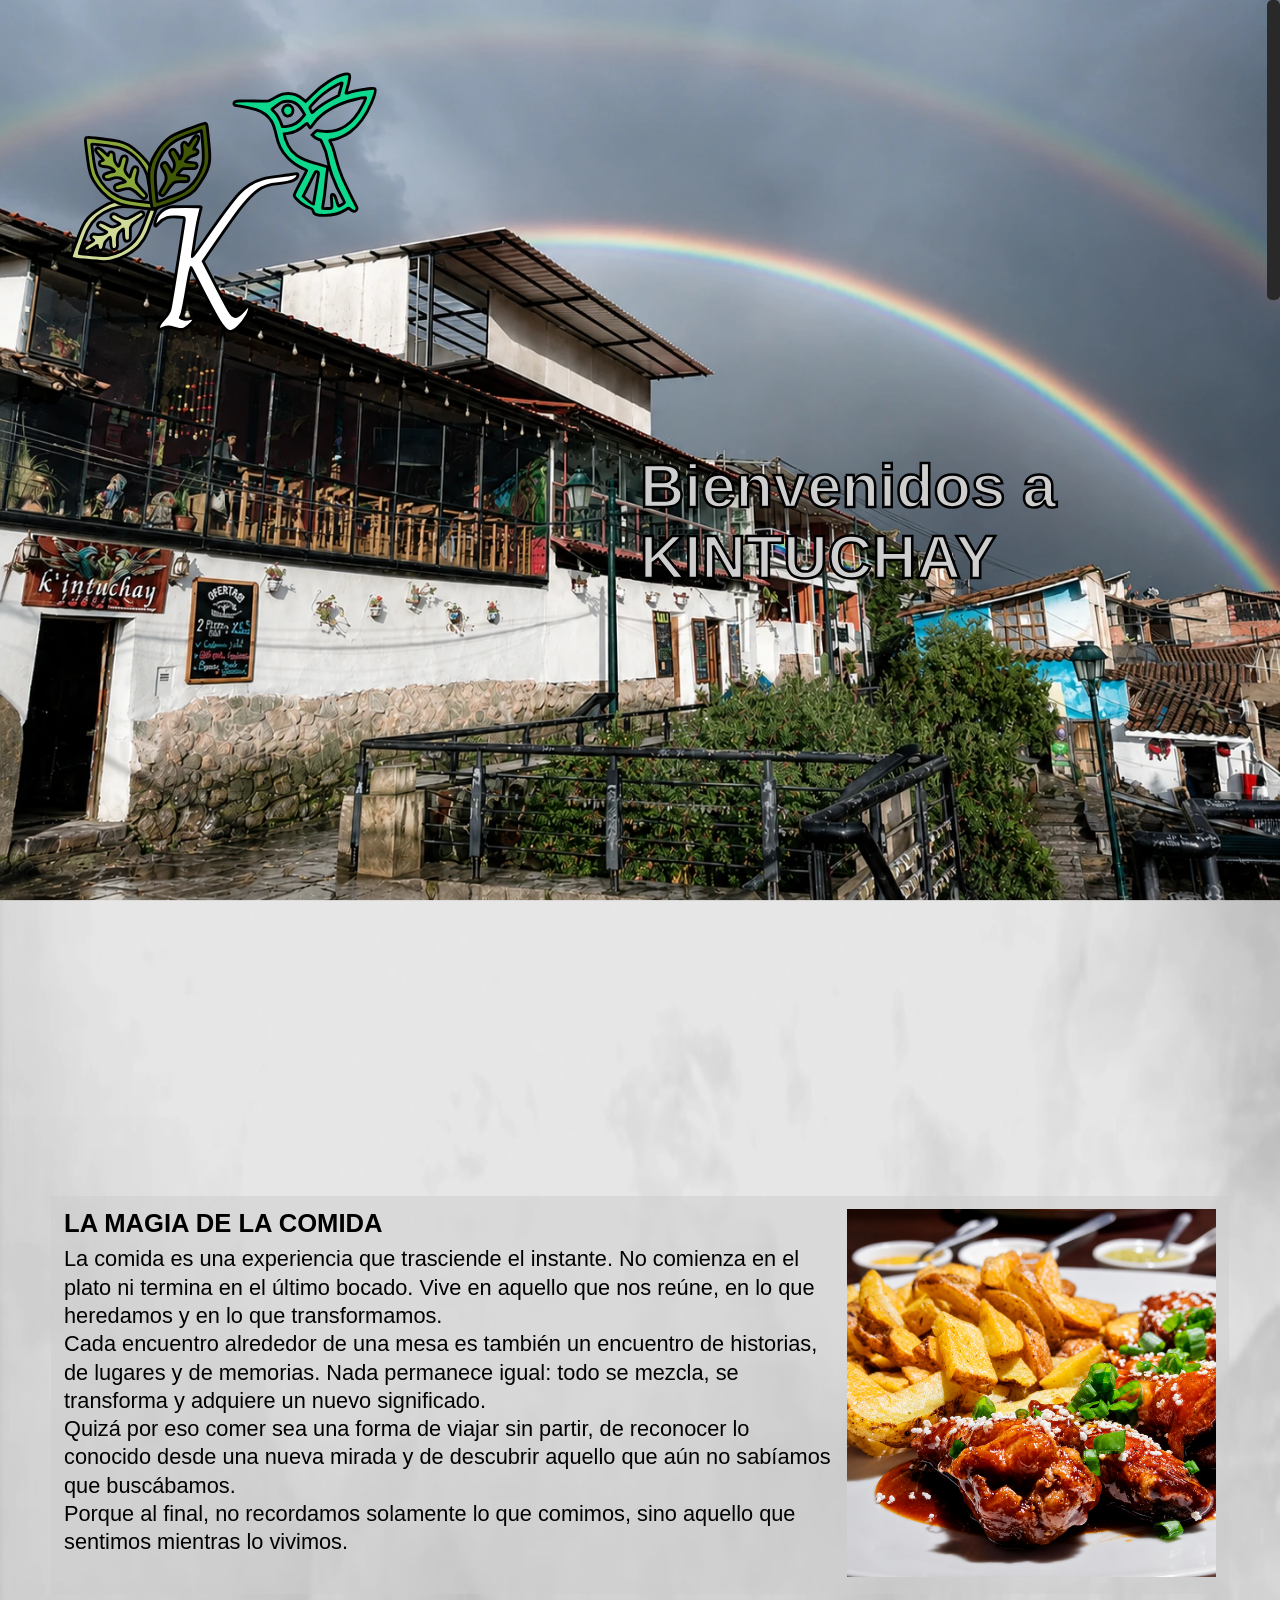
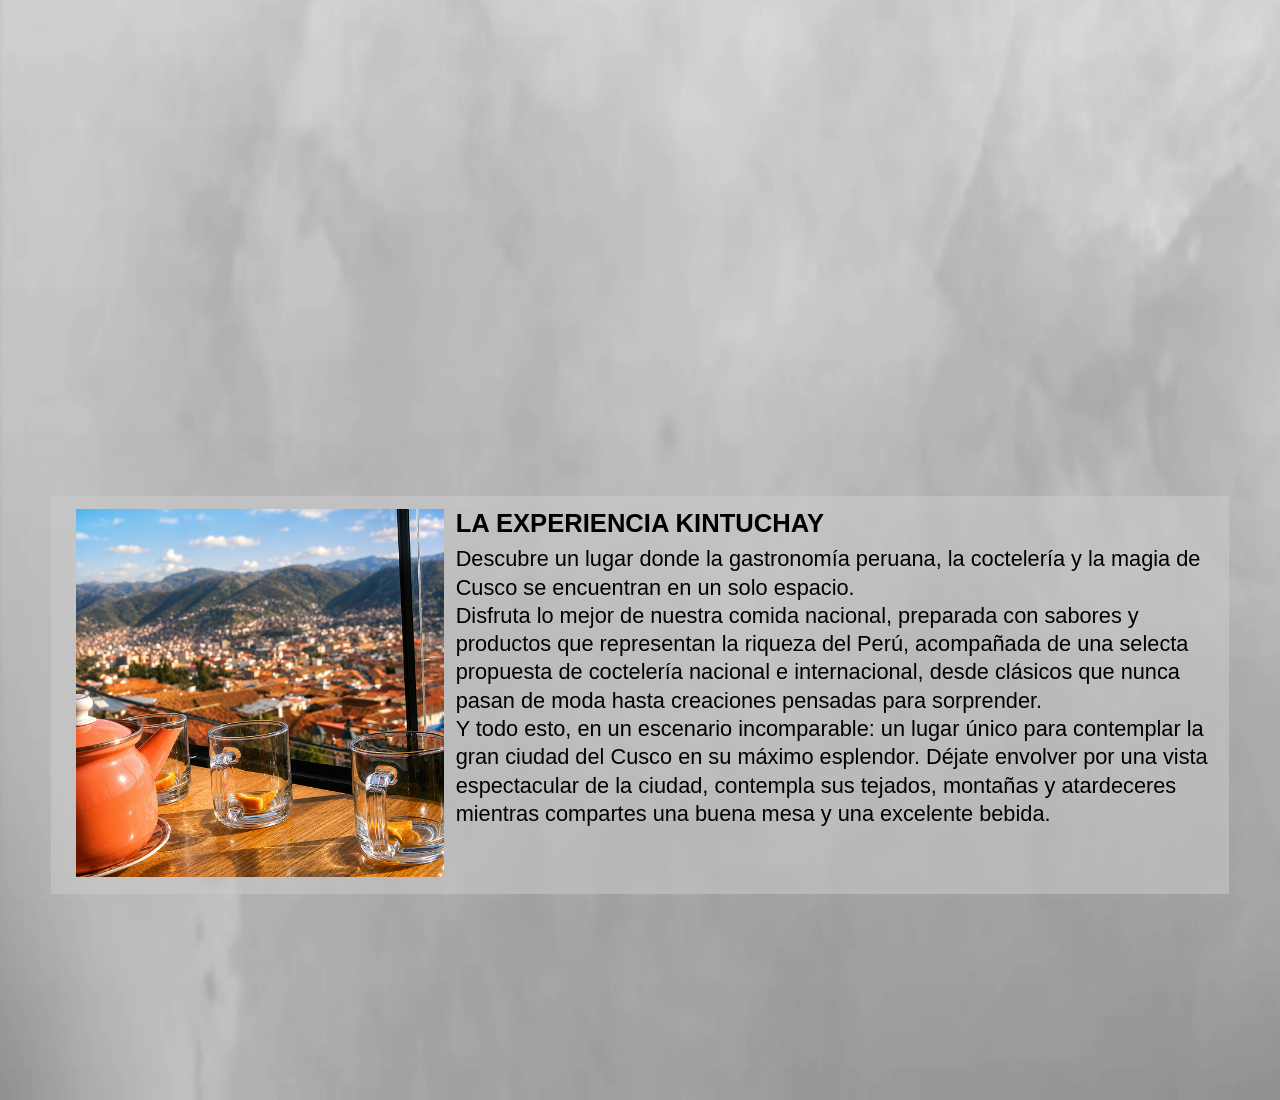
==== index.html @ cd22730a "Add files via upload" ====
<!DOCTYPE html>
<html lang="es">
<head>
  <meta charset="UTF-8">
  <title>Kintuchay Restobar</title>
  <link rel="icon" href="assets/favicon.svg" type="image/svg+xml">
  <link rel="stylesheet" href="code.css">
  <link rel="preload" as="image" href="assets/background/lb.png">
</head>
<body 
  style="margin:0;
         font-family:'Roboto', Arial, sans-serif;
         background-image:url('assets/background/lb.png');
         background-size:100% 100%;
         background-repeat:no-repeat;
         background-position:center;
         overflow:hidden;"
  data-smooth-scroll data-smooth="0.08">
  <div class="top-bar"></div>
  <div class="banner">
    <img src="assets/banners/main.webp" alt="Banner Principal">
    <div class="banner-content">
      <div class="icon-container">
        <img src="assets/icon.svg" alt="Icono">
      </div>
      <div class="text-container" data-lang="ui.welcome"></div>
    </div>
  </div>
  <div class="sections-container"></div>
  <div class="custom-scrollbar">
    <div class="thumb"></div>
  </div>
  <script src="libraries/smooth-scroll.js"></script>
  <script src="meta-data.js"></script>
  <script src="code.js"></script>
</body>
</html>
---- code.css ----
/* BASE */
body {
  margin: 0;
  font-family: 'Roboto', Arial, sans-serif;
  overflow: hidden;
}

/* ScrollBar Custom */
.custom-scrollbar {
  position: fixed;
  top: 0;
  right: 0vw;
  width: 1vw;
  height: 100%;
  transition: opacity 0.5s ease;
}
.custom-scrollbar .thumb {
  position: absolute;
  width: 100%;
  background: rgb(41, 41, 41);
  border-radius: 0.4vw;
}

/* BAR */
.top-bar {
  position: fixed;
  top: 0;
  left: 0;
  width: 100%;
  height: 10vh;
  background-color: rgba(41, 41, 41);
  opacity: 0;
  transform: translateY(-100%);
  transition: transform 0.4s ease, opacity 0.4s ease;
  z-index: 1000;
}

/* BANNER */
.banner {
  height: 100vh;
  animation: fadeIn 1.5s ease forwards;
}
.banner img {
  width: 100%;
  height: 100%;
  object-fit: cover;
}
.banner-content {
  position: absolute;
  top: 0;
  width: 100%;
  height: 100%;
  opacity: 1;
  transition: opacity 0.3s linear;
}
.icon-container,
.text-container {
  transition: opacity 0.3s linear;
}
.icon-container {
  position: absolute;
  top: 5%;
  left: 5%;
  width: 25vw;
}
.icon-container img {
  opacity: 0;
  transform: scale(0.5) rotate(0deg);
  animation: zoomRotate 1.5s ease forwards;
  animation-delay: 1s;
}
.text-container {
  position: absolute;
  top: 50%;
  left: 50%;
  width: 33%;
  font-size: 4.8vw;
  font-weight: bold;
  color: rgba(206, 206, 206);
  -webkit-text-stroke: 0.2vw black;
  opacity: 0;
  animation: fadeIn 1.5s ease forwards;
  animation-delay: 1s;
}

/* SECTION BLOCKS */
.section-container {
  width: 100%;
  min-height: 100vh;
  display: flex;
  justify-content: center;
  align-items: center;
  padding-top: 10vh;
  box-sizing: border-box;
}
.section-block {
  width: 90%;
  background-color: rgba(206, 206, 206, 0.5);
  display: flex;
  justify-content: space-between;
  align-items: flex-start;
  padding: 1%;
}
.section-text {
  flex: 1;
  text-align: left;
}
.section-text h2 {
  margin: 0;
  font-size: 2vw;
  font-weight: bold;
}
.section-text p {
  margin-top: 1%;
  font-size: 1.7vw;
  line-height: 1.3;
}
.section-image {
  width: 32%;
  aspect-ratio: 1 / 1;
  margin-left: 1%;
}
.section-image img {
  width: 100%;
  height: 100%;
  object-fit: cover;
}
.section-block.b2 .section-image {
  margin-right: 1%;
}

/* ANIMATIONS */
/* Banner */
@keyframes fadeIn {
  from { opacity: 0; }
  to { opacity: 1; }
}
@keyframes zoomRotate {
  from {
    transform: scale(0.5) rotate(0deg);
    opacity: 0;
  }
  to {
    transform: scale(1) rotate(360deg);
    opacity: 1;
  }
}

/* PHONE-CELL SUPPORT */
@media (orientation: portrait) {
  /* Banner */
  .banner-content {
    display: flex;
    flex-direction: column;
    align-items: center;
    justify-content: center;
  }
  .icon-container {
    position: static;
    width: 50vw;
    margin-top: 5%;
  }
  .text-container {
    position: static;
    width: 75%;
    font-size: 11vw;
    text-align: center;
    -webkit-text-stroke: 0.4vw black;
    margin-top: 2vh;
  }

  /* Section blocks */
  .section-block {
    flex-direction: column;
    text-align: center;
    align-items: center;
  }
  .section-text {
    text-align: center;
    order: 1;
    margin-bottom: 0.5vh;
  }
  .section-text h2 {
    font-size: 4vw;
    font-weight: bold;
  }
  .section-text p {
    font-size: 3.5vw;
    margin-bottom: 0.5vh;
  }
  .section-image {
    width: 95%;
    aspect-ratio: 1 / 1;
    margin-top: 0.5vh;
    order: 2;
  }
  .section-block.b2 .section-image {
    margin-right: 0;
  }
}
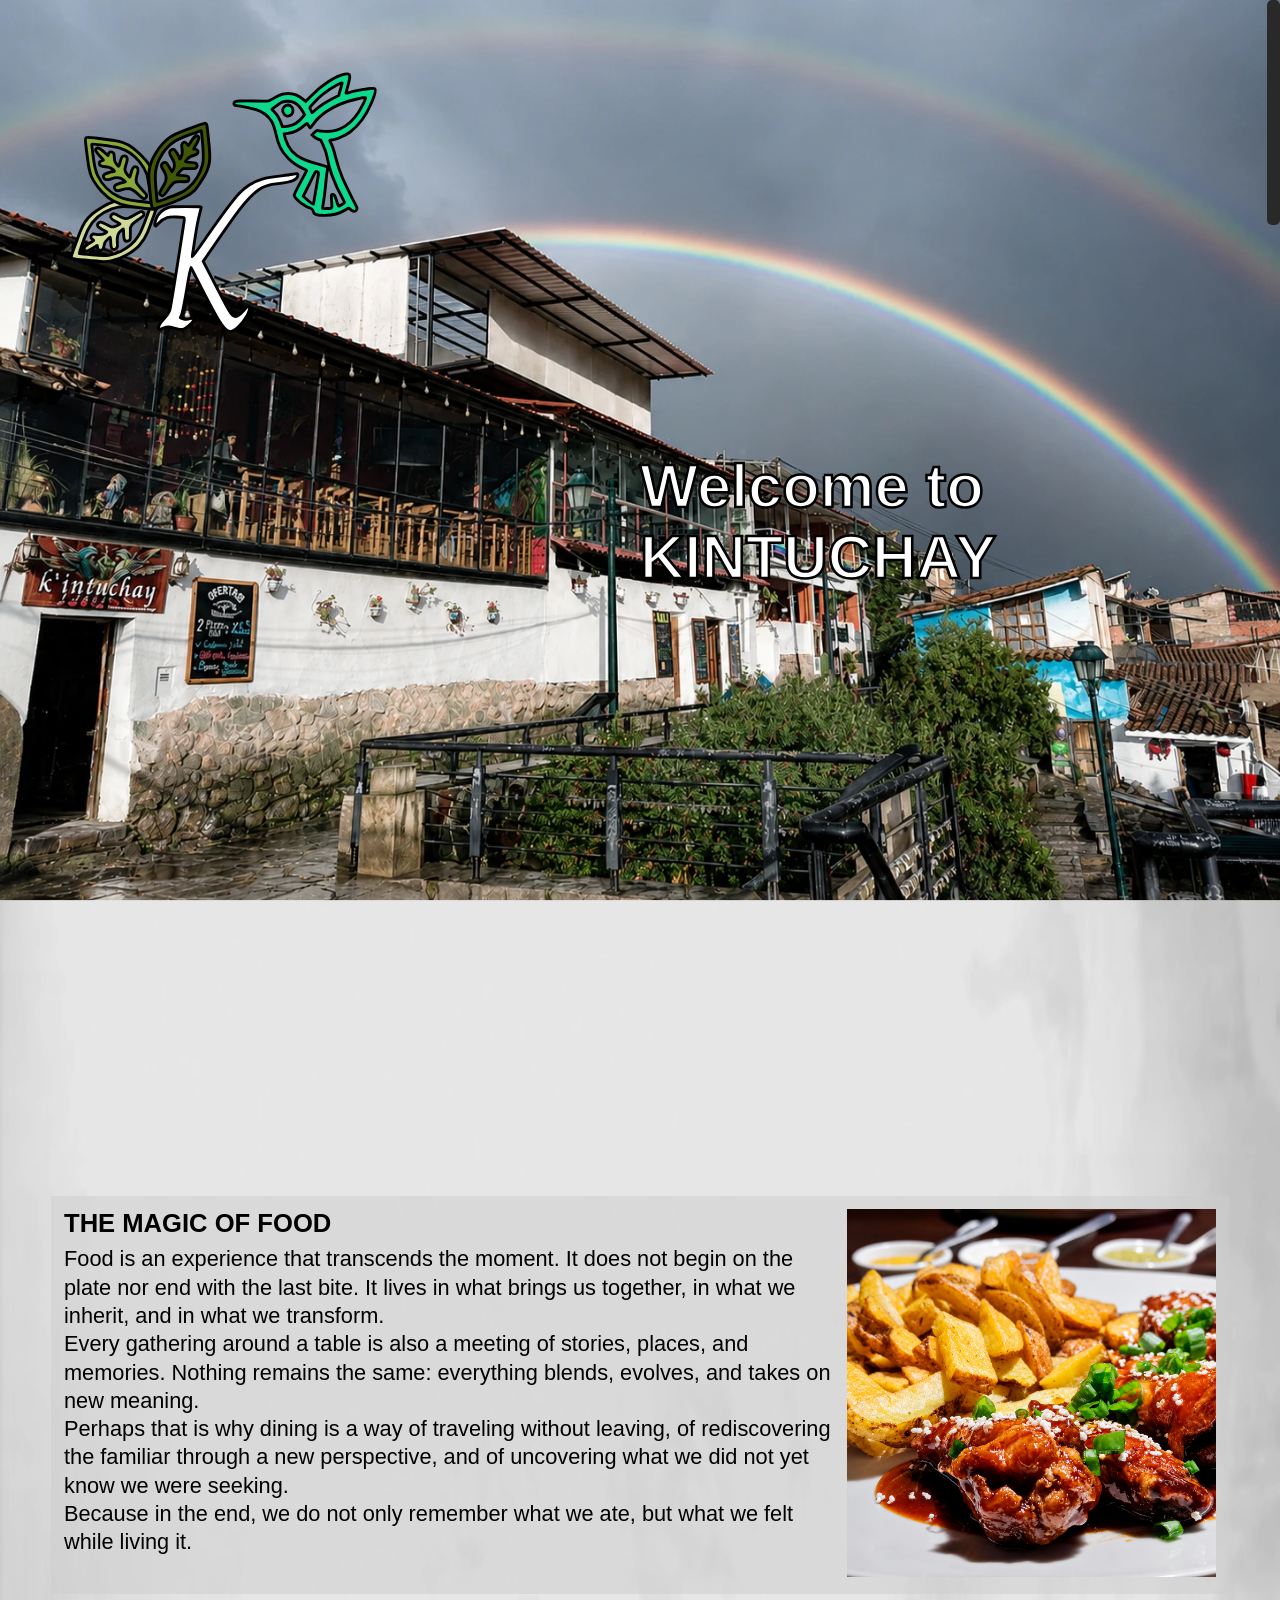
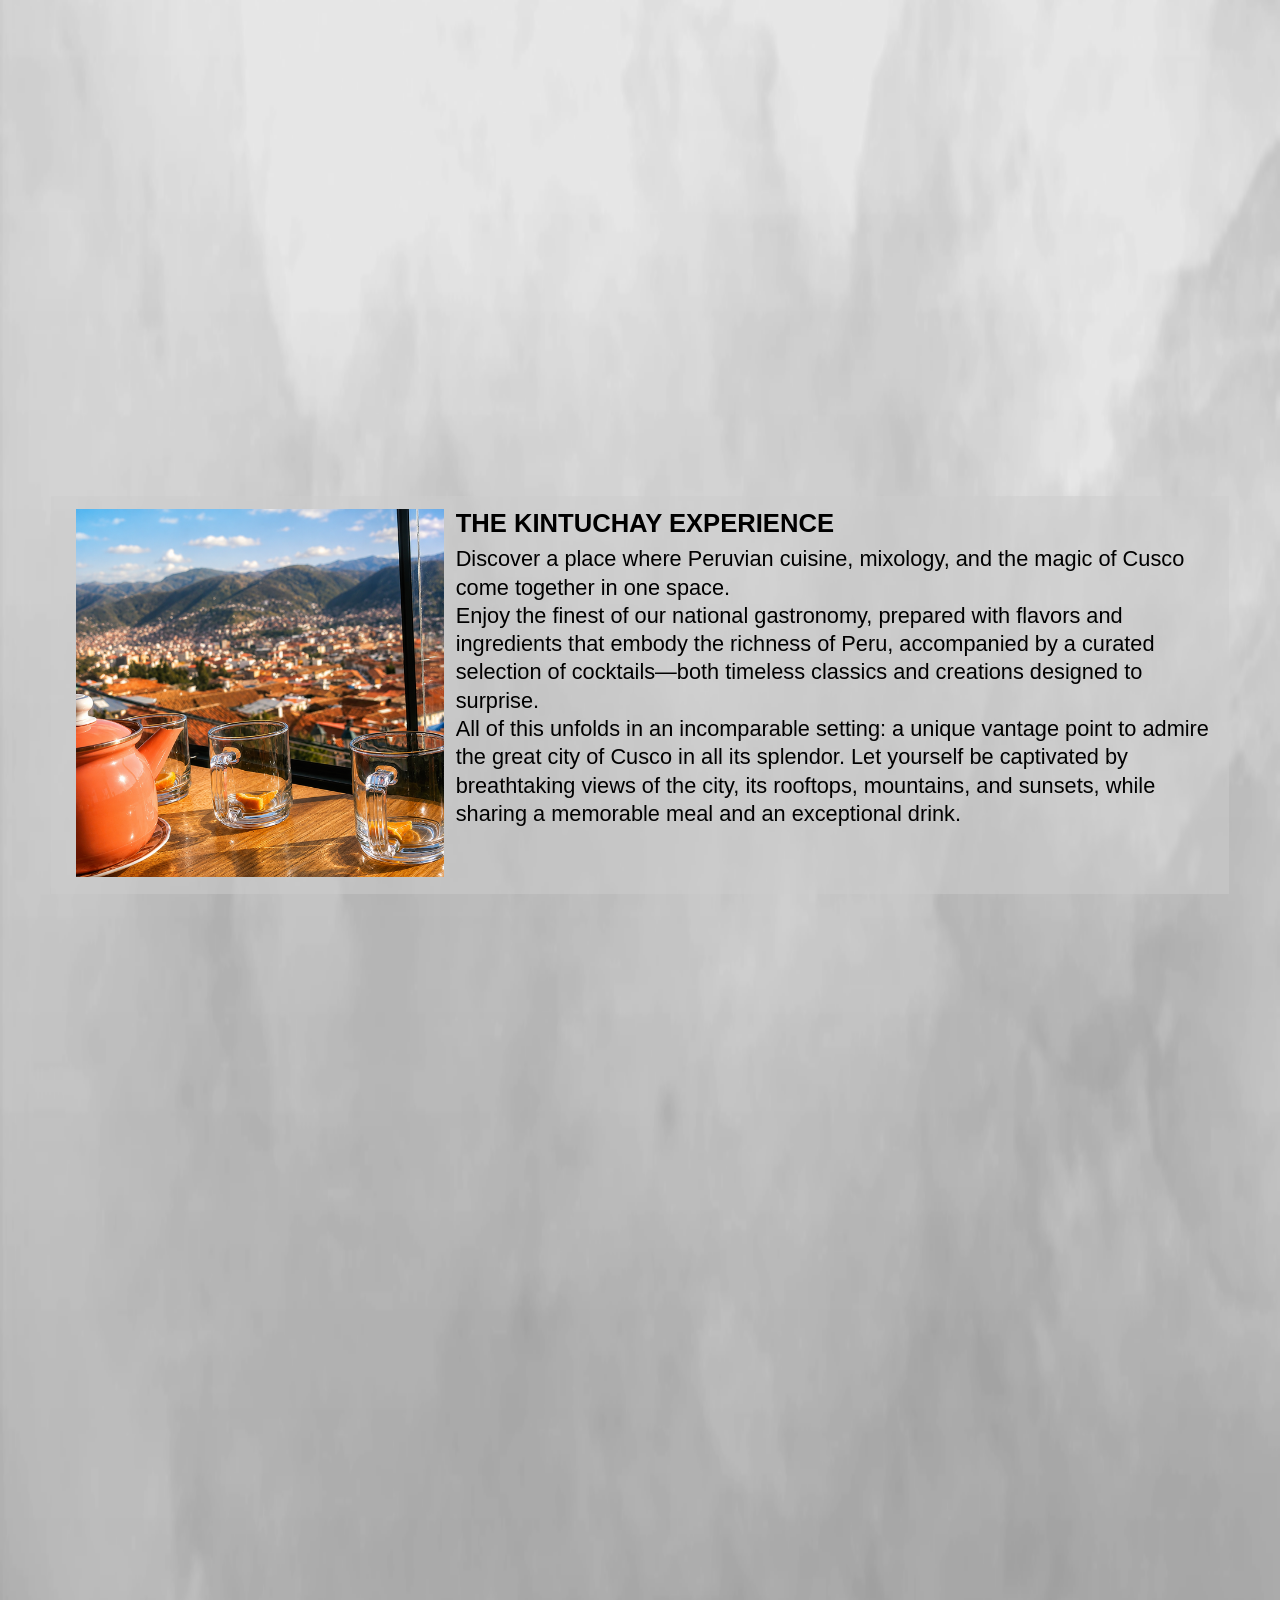
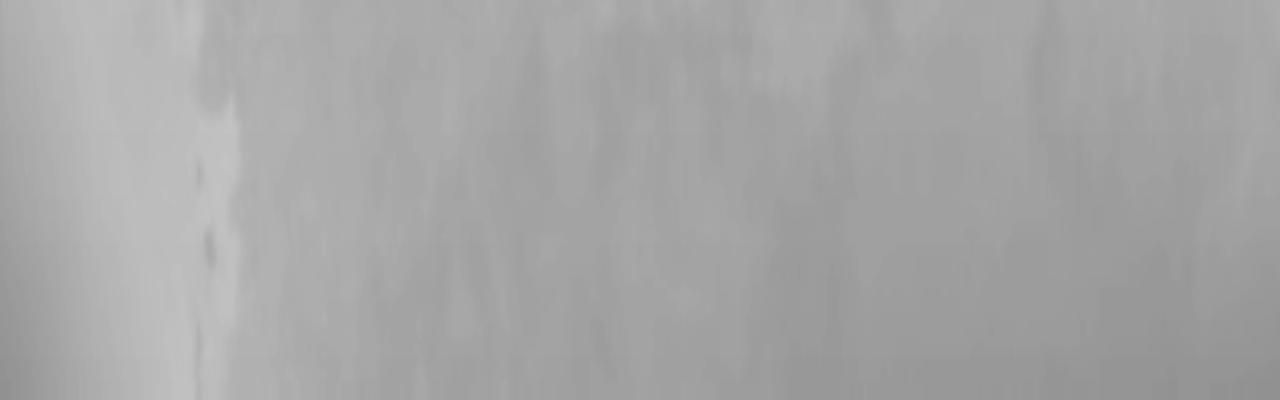
==== commit f4ccaaa5: "Add files via upload" ====
--- a/index.html
+++ b/index.html
@@ -1,37 +1,68 @@
-<!DOCTYPE html>
+<!doctype html>
 <html lang="es">
-<head>
-  <meta charset="UTF-8">
-  <title>Kintuchay Restobar</title>
-  <link rel="icon" href="assets/favicon.svg" type="image/svg+xml">
-  <link rel="stylesheet" href="code.css">
-  <link rel="preload" as="image" href="assets/background/lb.png">
-</head>
-<body 
-  style="margin:0;
-         font-family:'Roboto', Arial, sans-serif;
-         background-image:url('assets/background/lb.png');
-         background-size:100% 100%;
-         background-repeat:no-repeat;
-         background-position:center;
-         overflow:hidden;"
-  data-smooth-scroll data-smooth="0.08">
-  <div class="top-bar"></div>
-  <div class="banner">
-    <img src="assets/banners/main.webp" alt="Banner Principal">
-    <div class="banner-content">
-      <div class="icon-container">
-        <img src="assets/icon.svg" alt="Icono">
+  <head>
+    <meta charset="UTF-8" />
+    <title>Kintuchay Restobar</title>
+    <link rel="icon" href="assets/favicon.svg" type="image/svg+xml" />
+    <link rel="stylesheet" href="code.css" />
+    <link rel="image" href="assets/background/lb.png" />
+    <link rel="image" href="assets/background/db.png" />
+    <style>
+      body.light-mode {
+        background-color: rgb(206, 206, 206);
+        background-image: url("assets/background/lb.png");
+        background-size: 100% 100%;
+        background-repeat: no-repeat;
+        background-position: center;
+      }
+      body.dark-mode {
+        background-color: rgb(41, 41, 41);
+        background-image: url("assets/background/db.png");
+        background-size: 100% 100%;
+        background-repeat: no-repeat;
+        background-position: center;
+      }
+    </style>
+  </head>
+  <body style="margin: 0; font-family: &quot;Roboto&quot;, Arial, sans-serif" data-smooth-scroll data-smooth="0.08">
+    <div class="top-bar">
+      <div class="menu-box">
+        <span></span>
+        <span></span>
+        <span></span>
       </div>
-      <div class="text-container" data-lang="ui.welcome"></div>
+      <div class="bar-logo">
+        <img class="logo-pc" src="assets/title_bar.svg" alt="Logo PC" />
+        <img class="logo-mobile" src="assets/icon_bar.svg" alt="Logo Móvil" />
+      </div>
+      <div class="lang-toggle" id="lang-toggle">ES</div>
     </div>
-  </div>
-  <div class="sections-container"></div>
-  <div class="custom-scrollbar">
-    <div class="thumb"></div>
-  </div>
-  <script src="libraries/smooth-scroll.js"></script>
-  <script src="meta-data.js"></script>
-  <script src="code.js"></script>
-</body>
-</html>+    <div class="banner">
+      <img src="assets/banners/main.webp" alt="Banner Principal" />
+      <div class="banner-content">
+        <div class="icon-container">
+          <img src="assets/icon.svg" alt="Icono" />
+        </div>
+        <div class="text-container" data-lang="ui.welcome"></div>
+      </div>
+    </div>
+    <div class="sections-container"></div>
+    <div class="map-container">
+      <iframe
+        src="https://www.google.com/maps/embed?pb=!1m18!1m12!1m3!1d387.1440075838985!2d-71.9780!3d-13.5171!2m3!1f0!2f0!3f0!3m2!1i1024!2i768!4f13.1!3m3!1m2!1s0x91425d3f5c7e6f3b%3A0x0!2sKiskapata%20287%2C%20Cusco%2008003%2C%20Per%C3%BA!5e0!3m2!1ses!2spe!4v1690000000000"
+        width="100%"
+        height="100%"
+        style="border: 0"
+        allowfullscreen=""
+        loading="lazy"
+        referrerpolicy="no-referrer-when-downgrade">
+      </iframe>
+    </div>
+    <div class="custom-scrollbar">
+      <div class="thumb"></div>
+    </div>
+    <script src="libraries/smooth-scroll.js"></script>
+    <script src="meta-data.js"></script>
+    <script src="code.js"></script>
+  </body>
+</html>
--- a/code.css
+++ b/code.css
@@ -1,7 +1,9 @@
 /* BASE */
 body {
   margin: 0;
-  font-family: 'Roboto', Arial, sans-serif;
+  font-family: "Roboto", Arial, sans-serif;
+}
+body[data-smooth-scroll] {
   overflow: hidden;
 }
 
@@ -27,12 +29,221 @@
   top: 0;
   left: 0;
   width: 100%;
-  height: 10vh;
+  height: 8vh;
+  display: flex;
+  align-items: center;
+  justify-content: center;
   background-color: rgba(41, 41, 41);
   opacity: 0;
   transform: translateY(-100%);
-  transition: transform 0.4s ease, opacity 0.4s ease;
+  transition:
+    transform 0.4s ease,
+    opacity 0.4s ease;
   z-index: 1000;
+}
+:root {
+  --top-bar-height: 10vh;
+}
+.bar-logo {
+  display: flex;
+  justify-content: center;
+  align-items: center;
+  height: 100%;
+}
+.bar-logo img {
+  height: 70%;
+}
+.logo-pc {
+  display: block;
+}
+.logo-mobile {
+  display: none;
+}
+
+/* MENU OPTIONS */
+.menu-box {
+  position: absolute;
+  left: 1vh;
+  top: 50%;
+  transform: translateY(-50%);
+  height: 75%;
+  aspect-ratio: 1 / 1;
+  display: flex;
+  flex-direction: column;
+  justify-content: center;
+  align-items: center;
+  gap: 15%;
+  cursor: pointer;
+}
+.menu-box span {
+  display: block;
+  width: 70%;
+  height: 12%;
+  background-color: white;
+  border-radius: 20%;
+  transition: background-color 0.3s ease;
+}
+.menu-box:hover span {
+  animation: squashLoop 1.2s ease-in-out infinite;
+}
+.menu-box span:nth-child(1) {
+  --tint-color: rgb(208, 219, 153);
+  animation-delay: 0s;
+}
+.menu-box span:nth-child(2) {
+  --tint-color: rgb(136, 168, 57);
+  animation-delay: 0.4s;
+}
+.menu-box span:nth-child(3) {
+  --tint-color: rgb(64, 87, 5);
+  animation-delay: 0.8s;
+}
+/* Side menu */
+.side-menu {
+  position: fixed;
+  left: 0;
+  width: 25%;
+  background-color: rgb(206, 206, 206);
+  transform-origin: top left;
+  transform: scaleY(0) scaleX(0);
+  transition: transform 0.4s ease;
+  z-index: 900;
+  display: flex;
+  flex-direction: column;
+  justify-content: flex-start;
+  padding: 2%;
+}
+.side-menu.active {
+  transform: scaleY(1) scaleX(1);
+}
+.side-menu ul {
+  list-style: none;
+  padding: 0;
+  margin: 0;
+}
+.side-menu li {
+  margin: 2vh 0;
+  font-size: 2vw;
+  color: black;
+  font-weight: bold;
+  cursor: pointer;
+  transition: color 0.3s ease;
+}
+body.light-mode .side-menu li:hover {
+  color: rgb(14, 215, 142);
+}
+.menu-separator {
+  margin: 1vh auto;
+  width: 100%;
+  border: none;
+  border-top: 0.5vh solid rgb(41, 41, 41);
+}
+/* Options */
+.menu-lang-container {
+  width: 100%;
+  display: flex;
+  flex-direction: column;
+  align-items: center;
+  margin-top: 2vh;
+}
+.menu-lang-container [data-lang="ui.languaje"] {
+  margin-bottom: 0.5vh;
+  font-size: 3vh;
+  color: black;
+  align-self: flex-start;
+}
+.menu-lang-button {
+  width: 90%;
+  padding: 1vh;
+  color: black;
+  font-size: 3vh;
+  font-weight: bold;
+  background: none;
+  border: none;
+  cursor: pointer;
+  text-align: center;
+  transition: background 0.3s ease;
+}
+.menu-lang-button:hover {
+  background: linear-gradient(to top, rgb(14, 215, 142), transparent);
+}
+.menu-mode-container {
+  width: 100%;
+  display: flex;
+  flex-direction: column;
+  align-items: center;
+  margin-top: 2vh;
+}
+.menu-mode-container [data-lang="ui.mode"] {
+  margin-bottom: 0.5vh;
+  font-size: 3vh;
+  color: black;
+  align-self: flex-start;
+}
+.switch {
+  position: relative;
+  height: 5vh;
+  aspect-ratio: 2 / 1;
+  background-color: rgb(206, 206, 206);
+  border-radius: 3vh;
+  cursor: pointer;
+  transition: background-color 0.3s ease;
+  box-shadow: inset 1vh 1vh 1vh rgba(0,0,0,0.5);
+}
+.switch .slider {
+  position: absolute;
+  height: 5vh;
+  aspect-ratio: 1 / 1;
+  background-color: rgb(41,41,41);
+  border-radius: 50%;
+  transition: transform 0.3s ease;
+  box-shadow: inset -1vh -1vh 1vh rgba(0,0,0,0.5);
+}
+.switch.active .slider {
+  transform: translateX(5vh);
+}
+
+/* LANGUAJE */
+.lang-toggle {
+  position: absolute;
+  right: 1vh;
+  top: 50%;
+  transform: translateY(-50%);
+  height: 75%;
+  aspect-ratio: 2 / 1;
+  background: none;
+  color: white;
+  font-size: 3vh;
+  font-weight: bold;
+  border: none;
+  cursor: pointer;
+  display: flex;
+  align-items: center;
+  justify-content: center;
+  transition: background 0.3s ease;
+}
+.lang-toggle:hover {
+  background: linear-gradient(to top, rgba(14, 215, 142, 0.5), transparent);
+}
+/* Toast */
+.language-toast {
+  position: fixed;
+  bottom: 5vh;
+  left: 50%;
+  transform: translateX(-50%);
+  background-color: rgb(41, 41, 41);
+  color: white;
+  padding: 1vh 2vh;
+  border-radius: 0.5vh;
+  opacity: 0;
+  transition: opacity 0.4s ease;
+  z-index: 2000;
+  display: inline-block;
+  font-size: 2vh;
+  white-space: nowrap;
+}
+.language-toast.show {
+  opacity: 1;
 }
 
 /* BANNER */
@@ -76,7 +287,7 @@
   width: 33%;
   font-size: 4.8vw;
   font-weight: bold;
-  color: rgba(206, 206, 206);
+  color: white;
   -webkit-text-stroke: 0.2vw black;
   opacity: 0;
   animation: fadeIn 1.5s ease forwards;
@@ -90,7 +301,7 @@
   display: flex;
   justify-content: center;
   align-items: center;
-  padding-top: 10vh;
+  padding-top: var(--top-bar-height);
   box-sizing: border-box;
 }
 .section-block {
@@ -124,16 +335,57 @@
   width: 100%;
   height: 100%;
   object-fit: cover;
+  opacity: 0;
+  transition: opacity 0.3s linear;
 }
 .section-block.b2 .section-image {
   margin-right: 1%;
 }
 
+/* UBICATION */
+.map-container {
+  width: 100%;
+  height: 100vh;
+  display: flex;
+  justify-content: center;
+  align-items: flex-end;
+  position: relative;
+}
+
+.map-container iframe {
+  width: 90%;
+  padding-top: var(--top-bar-height);
+  height: calc(100% - 10vh);
+}
+
 /* ANIMATIONS */
+/* Menu options */
+@keyframes squashLoop {
+  0% {
+    transform: scaleX(1);
+    background-color: white;
+  }
+  25% {
+    transform: scaleX(0.3);
+    background-color: white;
+  }
+  50% {
+    transform: scaleX(1);
+    background-color: var(--tint-color);
+  }
+  100% {
+    transform: scaleX(1);
+    background-color: white;
+  }
+}
 /* Banner */
 @keyframes fadeIn {
-  from { opacity: 0; }
-  to { opacity: 1; }
+  from {
+    opacity: 0;
+  }
+  to {
+    opacity: 1;
+  }
 }
 @keyframes zoomRotate {
   from {
@@ -148,6 +400,29 @@
 
 /* PHONE-CELL SUPPORT */
 @media (orientation: portrait) {
+  /* Custom scroll */
+  .custom-scrollbar {
+    display: none;
+  }
+  /* Top bar */
+  .logo-pc {
+    display: none;
+  }
+  .logo-mobile {
+    display: block;
+  }
+  /* Menu options */
+  .side-menu {
+    width: 100%;
+  }
+  .side-menu li {
+    font-size: 8vw;
+  }
+  /* Languaje */
+  .lang-toggle {
+    height: 50%;
+    font-size: 2vh;
+  }
   /* Banner */
   .banner-content {
     display: flex;
@@ -168,7 +443,6 @@
     -webkit-text-stroke: 0.4vw black;
     margin-top: 2vh;
   }
-
   /* Section blocks */
   .section-block {
     flex-direction: column;
@@ -181,11 +455,11 @@
     margin-bottom: 0.5vh;
   }
   .section-text h2 {
-    font-size: 4vw;
+    font-size: 4.5vw;
     font-weight: bold;
   }
   .section-text p {
-    font-size: 3.5vw;
+    font-size: 4.5vw;
     margin-bottom: 0.5vh;
   }
   .section-image {
@@ -197,4 +471,72 @@
   .section-block.b2 .section-image {
     margin-right: 0;
   }
+}
+
+/* WEB MODE */
+/* Secciones */
+body.light-mode .section-block {
+  background-color: rgba(206, 206, 206, 0.5);
+  color: black;
+}
+
+body.dark-mode .section-block {
+  background-color: rgba(41, 41, 41, 0.5);
+  color: white;
+}
+
+/* Menú lateral */
+body.light-mode .side-menu {
+  background-color: rgb(206, 206, 206);
+  color: black;
+}
+
+body.dark-mode .side-menu {
+  background-color: rgb(41, 41, 41);
+  color: white;
+}
+
+/* Textos dentro de secciones y menú */
+body.light-mode .section-text h2,
+body.light-mode .section-text p,
+body.light-mode .side-menu li {
+  color: black;
+}
+
+body.dark-mode .section-text h2,
+body.dark-mode .section-text p,
+body.dark-mode .side-menu li {
+  color: white;
+}
+/* Bloque Idioma y Modo de interfaz */
+body.light-mode .menu-lang-container [data-lang],
+body.light-mode .menu-mode-container [data-lang],
+body.light-mode .menu-lang-button {
+  color: black;
+}
+
+body.dark-mode .menu-lang-container [data-lang],
+body.dark-mode .menu-mode-container [data-lang],
+body.dark-mode .menu-lang-button {
+  color: white;
+}
+/* Switch en modo claro */
+body.light-mode .switch {
+  background-color: rgb(206, 206, 206); /* fondo claro */
+}
+
+body.light-mode .switch .slider {
+  background-color: rgb(41, 41, 41); /* bolita oscura */
+}
+
+/* Switch en modo oscuro */
+body.dark-mode .switch {
+  background-color: rgb(41, 41, 41); /* fondo oscuro */
+}
+
+body.dark-mode .switch .slider {
+  background-color: rgb(206, 206, 206); /* bolita clara */
+}
+body.dark-mode .side-menu li:hover {
+  color: rgb(14, 215, 142);
 }
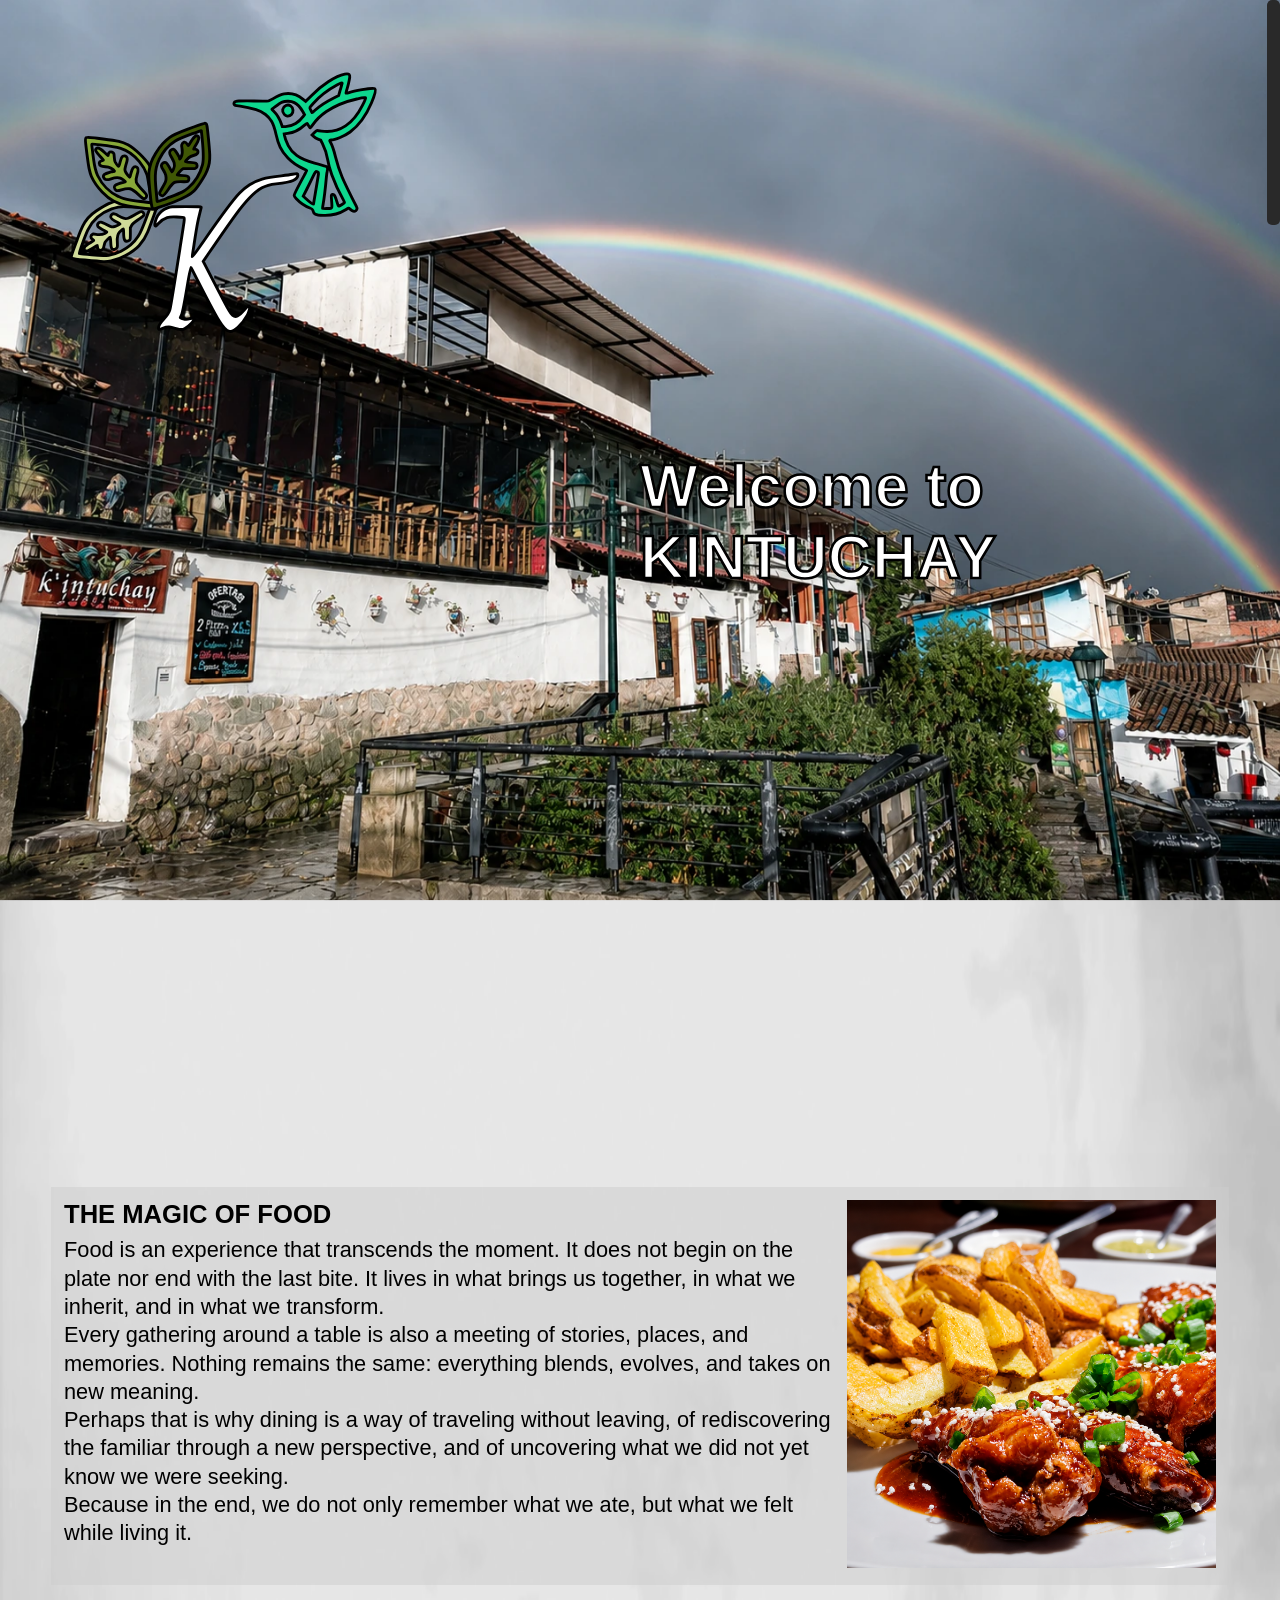
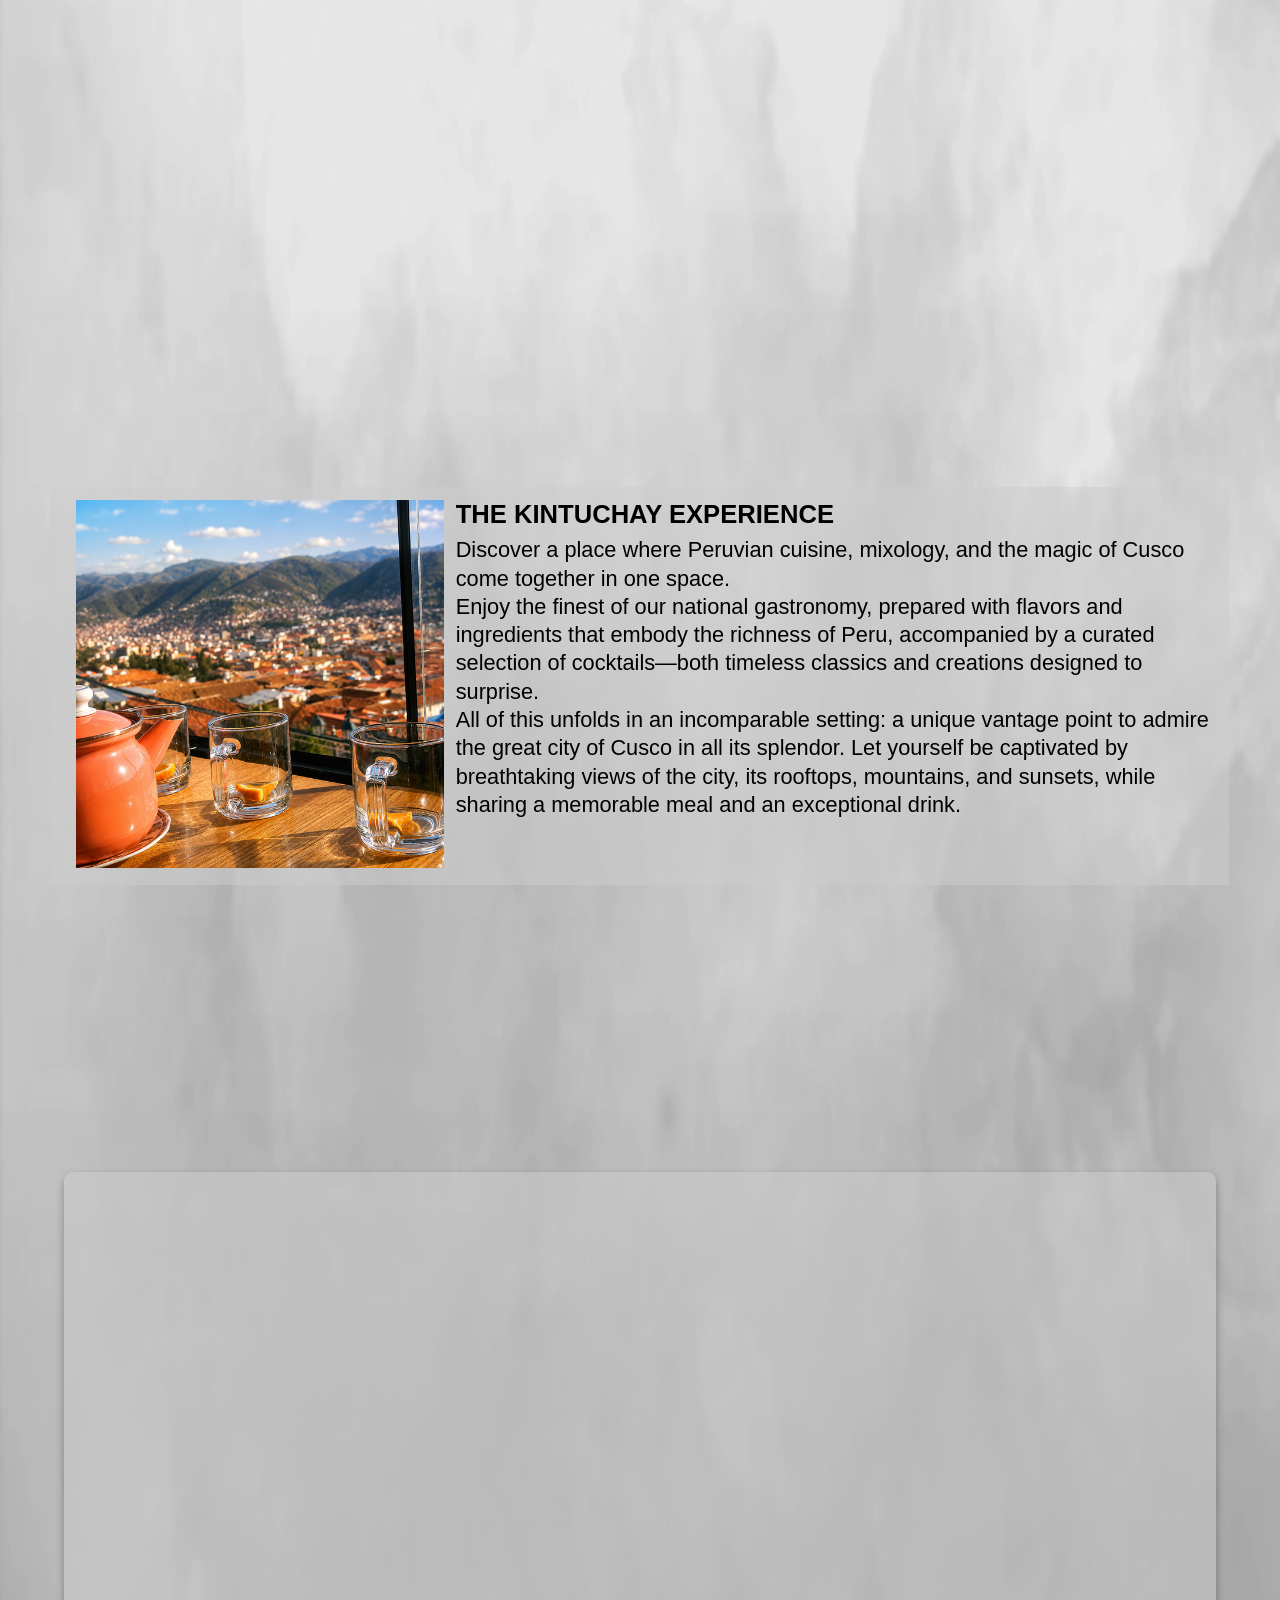
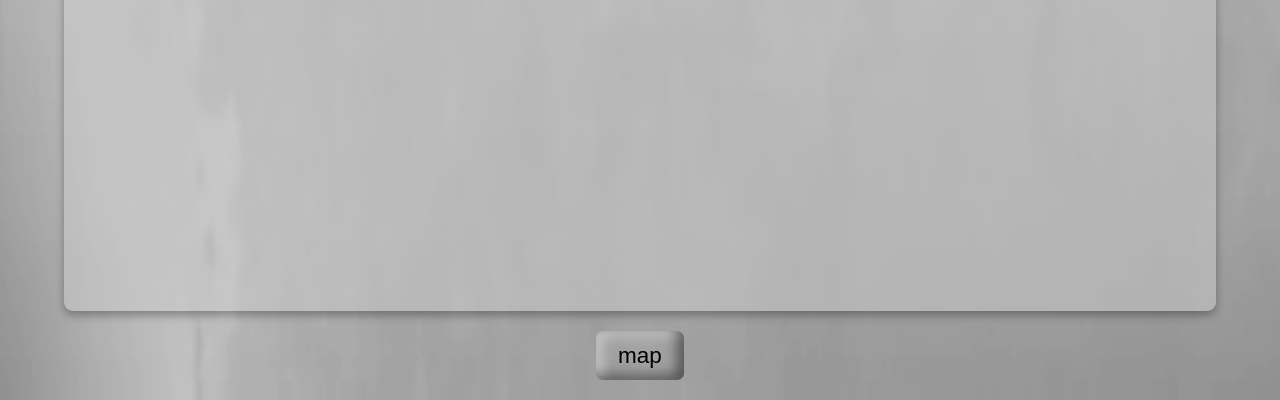
==== commit fe83f3bb: "Add files via upload" ====
--- a/index.html
+++ b/index.html
@@ -24,7 +24,7 @@
       }
     </style>
   </head>
-  <body style="margin: 0; font-family: &quot;Roboto&quot;, Arial, sans-serif" data-smooth-scroll data-smooth="0.08">
+  <body style="margin: 0; font-family: Arial, sans-serif" data-smooth-scroll data-smooth="0.08">
     <div class="top-bar">
       <div class="menu-box">
         <span></span>
@@ -50,13 +50,18 @@
     <div class="map-container">
       <iframe
         src="https://www.google.com/maps/embed?pb=!1m18!1m12!1m3!1d387.1440075838985!2d-71.9780!3d-13.5171!2m3!1f0!2f0!3f0!3m2!1i1024!2i768!4f13.1!3m3!1m2!1s0x91425d3f5c7e6f3b%3A0x0!2sKiskapata%20287%2C%20Cusco%2008003%2C%20Per%C3%BA!5e0!3m2!1ses!2spe!4v1690000000000"
-        width="100%"
-        height="100%"
         style="border: 0"
         allowfullscreen=""
         loading="lazy"
         referrerpolicy="no-referrer-when-downgrade">
       </iframe>
+      <div class="map-actions">
+        <a href="https://www.google.com/maps/dir/?api=1&destination=Kiskapata+287,+Cusco,+Peru"
+        target="_blank"
+        class="map-button"
+        data-lang="map">
+        </a>
+      </div>
     </div>
     <div class="custom-scrollbar">
       <div class="thumb"></div>
--- a/code.css
+++ b/code.css
@@ -1,7 +1,7 @@
 /* BASE */
 body {
   margin: 0;
-  font-family: "Roboto", Arial, sans-serif;
+  font-family: Arial, sans-serif;
 }
 body[data-smooth-scroll] {
   overflow: hidden;
@@ -23,6 +23,27 @@
   border-radius: 0.4vw;
 }
 
+/* TOAST LANGUAJE */
+.language-toast {
+  position: fixed;
+  bottom: 5vh;
+  left: 50%;
+  transform: translateX(-50%);
+  background-color: rgb(41, 41, 41);
+  color: white;
+  padding: 1vh 2vh;
+  border-radius: 0.5vh;
+  opacity: 0;
+  transition: opacity 0.4s ease;
+  z-index: 2000;
+  display: inline-block;
+  font-size: 2vh;
+  white-space: nowrap;
+}
+.language-toast.show {
+  opacity: 1;
+}
+
 /* BAR */
 .top-bar {
   position: fixed;
@@ -42,8 +63,9 @@
   z-index: 1000;
 }
 :root {
-  --top-bar-height: 10vh;
-}
+  --top-bar-height: 8vh;
+}
+/* Logo */
 .bar-logo {
   display: flex;
   justify-content: center;
@@ -59,8 +81,7 @@
 .logo-mobile {
   display: none;
 }
-
-/* MENU OPTIONS */
+/* Menu options button */
 .menu-box {
   position: absolute;
   left: 1vh;
@@ -98,7 +119,30 @@
   --tint-color: rgb(64, 87, 5);
   animation-delay: 0.8s;
 }
-/* Side menu */
+/* Languaje button */
+.lang-toggle {
+  position: absolute;
+  right: 1vh;
+  top: 50%;
+  transform: translateY(-50%);
+  height: 75%;
+  aspect-ratio: 2 / 1;
+  background: none;
+  color: white;
+  font-size: 3vh;
+  font-weight: bold;
+  border: none;
+  cursor: pointer;
+  display: flex;
+  align-items: center;
+  justify-content: center;
+  transition: background 0.3s ease;
+}
+.lang-toggle:hover {
+  background: linear-gradient(to top, rgba(14, 215, 142, 0.5), transparent);
+}
+
+/* MENU OPTIONS */
 .side-menu {
   position: fixed;
   left: 0;
@@ -121,6 +165,7 @@
   padding: 0;
   margin: 0;
 }
+/* Section blocks */
 .side-menu li {
   margin: 2vh 0;
   font-size: 2vw;
@@ -128,17 +173,21 @@
   font-weight: bold;
   cursor: pointer;
   transition: color 0.3s ease;
+  border-left: 0.5vh solid black;
+  padding-left: 1vh;
 }
 body.light-mode .side-menu li:hover {
   color: rgb(14, 215, 142);
-}
+  border-left: 0.5vh solid rgb(14, 215, 142);
+}
+/* Options */
 .menu-separator {
   margin: 1vh auto;
   width: 100%;
   border: none;
   border-top: 0.5vh solid rgb(41, 41, 41);
 }
-/* Options */
+/* languaje */
 .menu-lang-container {
   width: 100%;
   display: flex;
@@ -165,8 +214,9 @@
   transition: background 0.3s ease;
 }
 .menu-lang-button:hover {
-  background: linear-gradient(to top, rgb(14, 215, 142), transparent);
-}
+  background: linear-gradient(to top, rgb(14,215,142), transparent);
+}
+/* web mode */
 .menu-mode-container {
   width: 100%;
   display: flex;
@@ -203,49 +253,6 @@
   transform: translateX(5vh);
 }
 
-/* LANGUAJE */
-.lang-toggle {
-  position: absolute;
-  right: 1vh;
-  top: 50%;
-  transform: translateY(-50%);
-  height: 75%;
-  aspect-ratio: 2 / 1;
-  background: none;
-  color: white;
-  font-size: 3vh;
-  font-weight: bold;
-  border: none;
-  cursor: pointer;
-  display: flex;
-  align-items: center;
-  justify-content: center;
-  transition: background 0.3s ease;
-}
-.lang-toggle:hover {
-  background: linear-gradient(to top, rgba(14, 215, 142, 0.5), transparent);
-}
-/* Toast */
-.language-toast {
-  position: fixed;
-  bottom: 5vh;
-  left: 50%;
-  transform: translateX(-50%);
-  background-color: rgb(41, 41, 41);
-  color: white;
-  padding: 1vh 2vh;
-  border-radius: 0.5vh;
-  opacity: 0;
-  transition: opacity 0.4s ease;
-  z-index: 2000;
-  display: inline-block;
-  font-size: 2vh;
-  white-space: nowrap;
-}
-.language-toast.show {
-  opacity: 1;
-}
-
 /* BANNER */
 .banner {
   height: 100vh;
@@ -256,6 +263,7 @@
   height: 100%;
   object-fit: cover;
 }
+/* Banner content */
 .banner-content {
   position: absolute;
   top: 0;
@@ -347,19 +355,48 @@
   width: 100%;
   height: 100vh;
   display: flex;
+  flex-direction: column;
   justify-content: center;
-  align-items: flex-end;
-  position: relative;
-}
-
+  align-items: center;
+  padding-top: var(--top-bar-height);
+  box-sizing: border-box;
+}
 .map-container iframe {
   width: 90%;
-  padding-top: var(--top-bar-height);
-  height: calc(100% - 10vh);
+  flex: 1;
+  background-color: rgba(206, 206, 206, 0.5);
+  border-radius: 1vh;
+  box-shadow: 0 0.5vh 1vh rgba(0,0,0,0.3);
+  border: none;
+}
+.map-actions {
+  width: 90%;
+  text-align: center;
+  margin-top: 2vh;
+  margin-bottom: 2vh;
+}
+.map-button {
+  display: inline-block;
+  background-color: transparent;
+  color: black;
+  font-weight: normal;
+  text-decoration: none;
+  border-radius: 1vh;
+  transition: all 0.3s ease;
+  font-size: 2.5vh;
+  line-height: 1.2;
+  padding: 0.5em 1em;
+  border: 0.3vh solid transparent;
+  box-shadow: inset -0.5vw -0.5vh 1vw rgba(0,0,0,0.5),
+              inset 0.5vw 0.5vh 1vw rgba(255,255,255,0.5);
+}
+.map-button:hover {
+  border-color: black;
+  font-weight: bold;
 }
 
 /* ANIMATIONS */
-/* Menu options */
+/* Menu options button */
 @keyframes squashLoop {
   0% {
     transform: scaleX(1);
@@ -411,17 +448,17 @@
   .logo-mobile {
     display: block;
   }
+  /* Languaje Button */
+  .lang-toggle {
+    height: 50%;
+    font-size: 2vh;
+  }
   /* Menu options */
   .side-menu {
     width: 100%;
   }
   .side-menu li {
     font-size: 8vw;
-  }
-  /* Languaje */
-  .lang-toggle {
-    height: 50%;
-    font-size: 2vh;
   }
   /* Banner */
   .banner-content {
@@ -474,69 +511,51 @@
 }
 
 /* WEB MODE */
-/* Secciones */
-body.light-mode .section-block {
-  background-color: rgba(206, 206, 206, 0.5);
-  color: black;
-}
-
+/* Menu options */
+body.dark-mode .side-menu {
+  background-color: rgb(41, 41, 41);
+  color: white;
+}
+body.dark-mode .side-menu li:hover,
+body.dark-mode .side-menu li.active {
+  color: rgb(14, 215, 142);
+  border-left: 0.5vh solid rgb(14, 215, 142);
+}
+body.dark-mode .menu-separator {
+  border-top: 0.5vh solid rgb(206, 206, 206);
+}
+/* languaje */
+body.dark-mode .menu-lang-container [data-lang],
+body.dark-mode .menu-mode-container [data-lang],
+body.dark-mode .menu-lang-button {
+  color: white;
+}
+/* web mode */
+body.dark-mode .switch {
+  background-color: rgb(41, 41, 41);
+}
+body.dark-mode .switch .slider {
+  background-color: rgb(206, 206, 206);
+}
+body.dark-mode .side-menu li {
+  border-left: 0.5vh solid white;
+}
+/* Section blocks */
 body.dark-mode .section-block {
   background-color: rgba(41, 41, 41, 0.5);
   color: white;
 }
-
-/* Menú lateral */
-body.light-mode .side-menu {
-  background-color: rgb(206, 206, 206);
-  color: black;
-}
-
-body.dark-mode .side-menu {
-  background-color: rgb(41, 41, 41);
-  color: white;
-}
-
-/* Textos dentro de secciones y menú */
-body.light-mode .section-text h2,
-body.light-mode .section-text p,
-body.light-mode .side-menu li {
-  color: black;
-}
-
 body.dark-mode .section-text h2,
 body.dark-mode .section-text p,
 body.dark-mode .side-menu li {
   color: white;
 }
-/* Bloque Idioma y Modo de interfaz */
-body.light-mode .menu-lang-container [data-lang],
-body.light-mode .menu-mode-container [data-lang],
-body.light-mode .menu-lang-button {
-  color: black;
-}
-
-body.dark-mode .menu-lang-container [data-lang],
-body.dark-mode .menu-mode-container [data-lang],
-body.dark-mode .menu-lang-button {
-  color: white;
-}
-/* Switch en modo claro */
-body.light-mode .switch {
-  background-color: rgb(206, 206, 206); /* fondo claro */
-}
-
-body.light-mode .switch .slider {
-  background-color: rgb(41, 41, 41); /* bolita oscura */
-}
-
-/* Switch en modo oscuro */
-body.dark-mode .switch {
-  background-color: rgb(41, 41, 41); /* fondo oscuro */
-}
-
-body.dark-mode .switch .slider {
-  background-color: rgb(206, 206, 206); /* bolita clara */
-}
-body.dark-mode .side-menu li:hover {
-  color: rgb(14, 215, 142);
+/* Map */
+body.dark-mode .map-button {
+  color: white;
+  border: 0.3vh solid transparent;
+}
+body.dark-mode .map-button:hover {
+  border-color: white;
+  font-weight: bold;
 }
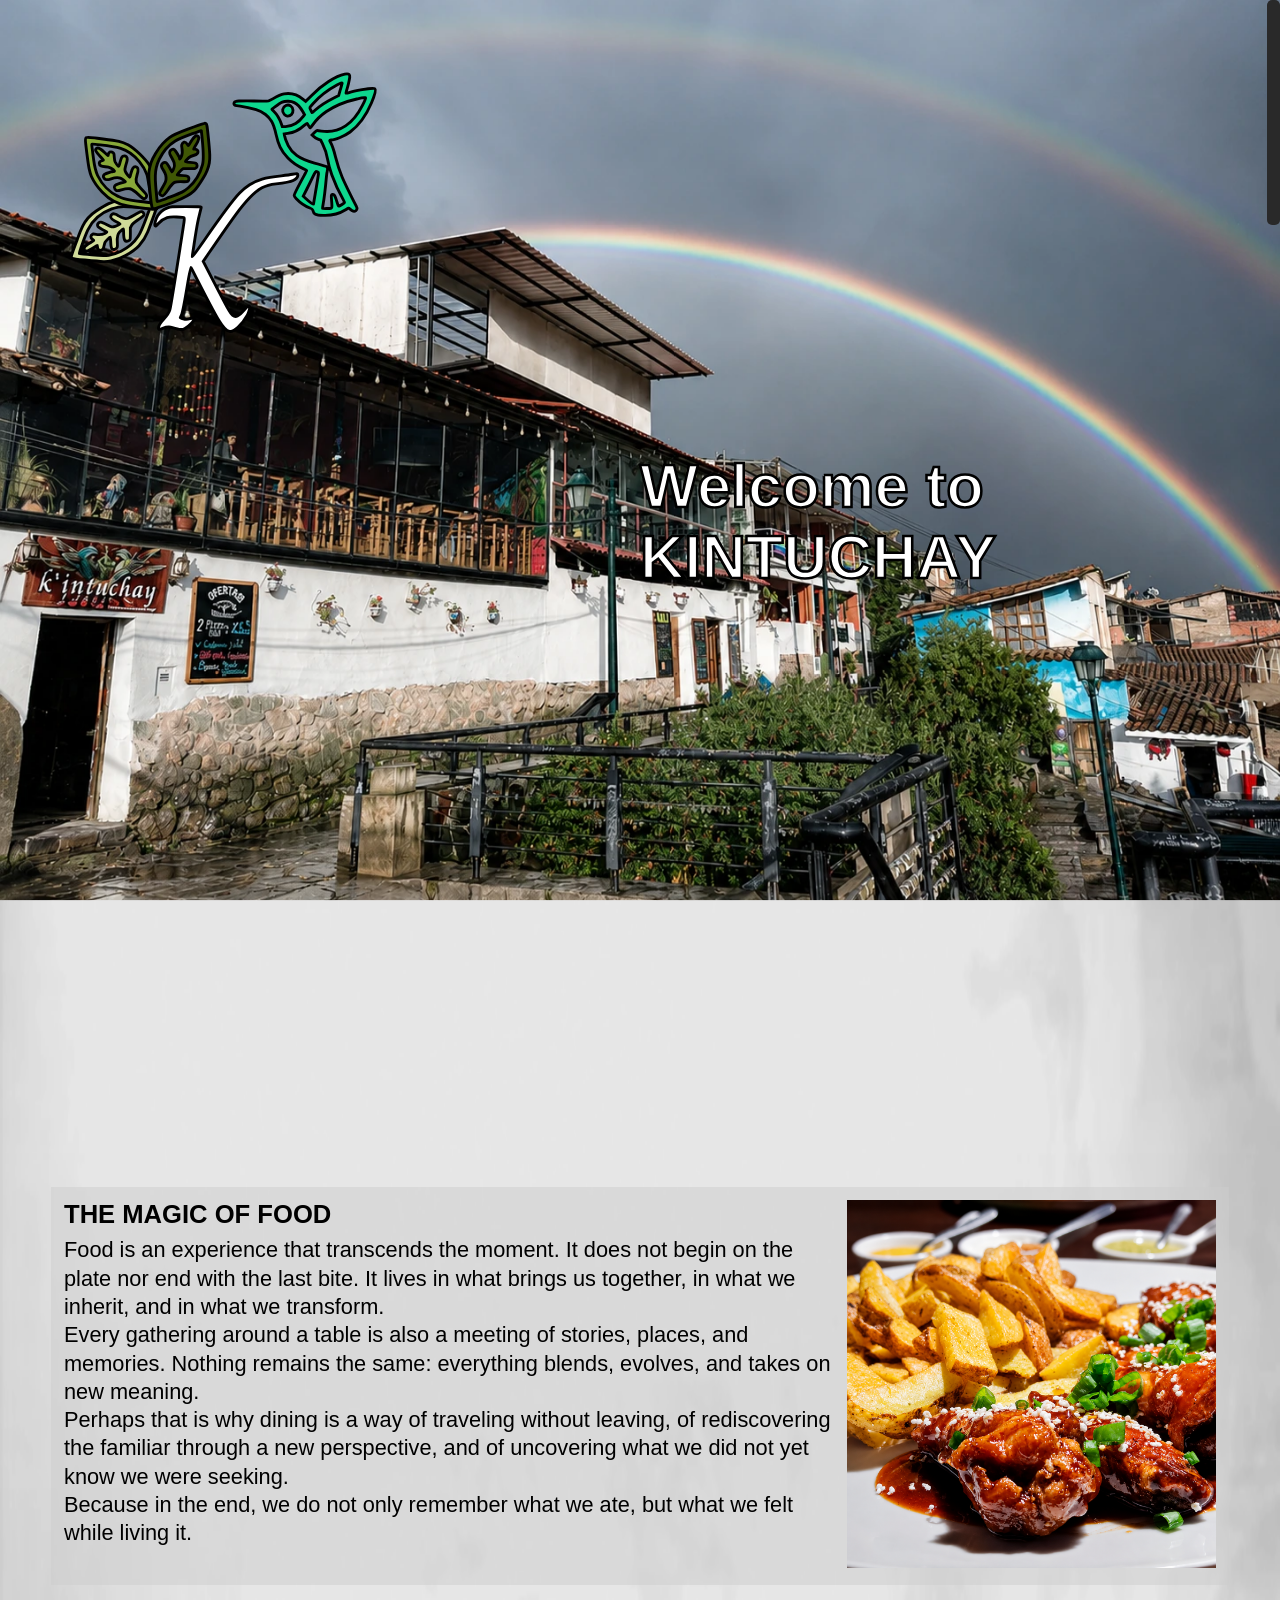
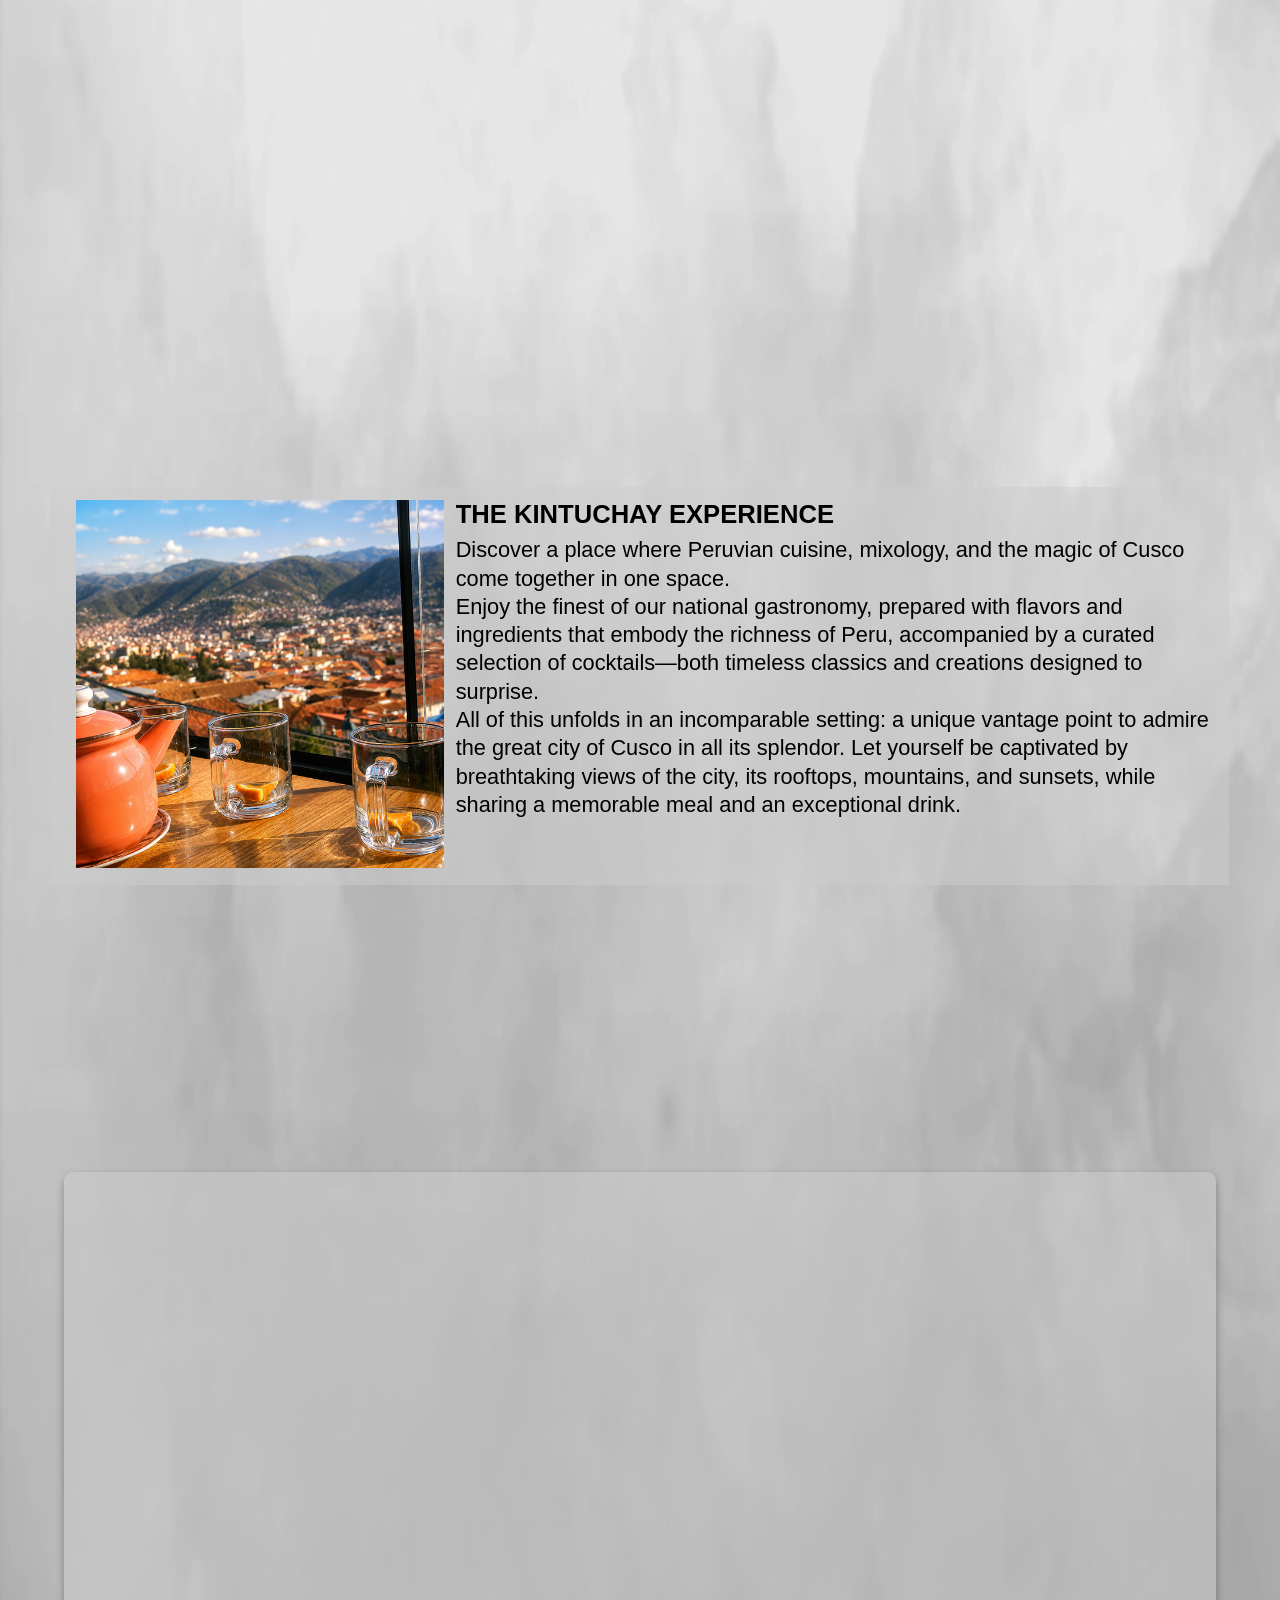
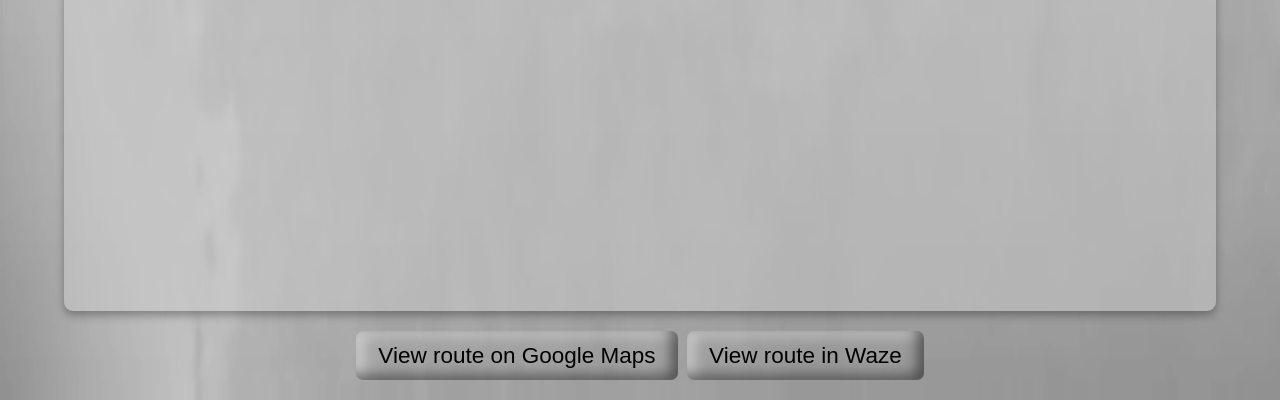
==== commit 936c2885: "Add files via upload" ====
--- a/index.html
+++ b/index.html
@@ -49,23 +49,30 @@
     <div class="sections-container"></div>
     <div class="map-container">
       <iframe
-        src="https://www.google.com/maps/embed?pb=!1m18!1m12!1m3!1d387.1440075838985!2d-71.9780!3d-13.5171!2m3!1f0!2f0!3f0!3m2!1i1024!2i768!4f13.1!3m3!1m2!1s0x91425d3f5c7e6f3b%3A0x0!2sKiskapata%20287%2C%20Cusco%2008003%2C%20Per%C3%BA!5e0!3m2!1ses!2spe!4v1690000000000"
+        src="https://www.google.com/maps/embed?pb=!1m18!1m12!1m3!1d242.45990794261797!2d-71.97418624702314!3d-13.513575635517789!2m3!1f0!2f0!3f0!3m2!1i1024!2i768!4f13.1!3m3!1m2!1s0x916dd7f8635659b7%3A0x79aada17082e0e29!2sK'intuchay!5e0!3m2!1ses-419!2spe!4v1785962125775!5m2!1ses-419!2spe"
         style="border: 0"
         allowfullscreen=""
         loading="lazy"
-        referrerpolicy="no-referrer-when-downgrade">
+        referrerpolicy="no-referrer-when-downgrade"
+      >
       </iframe>
       <div class="map-actions">
-        <a href="https://www.google.com/maps/dir/?api=1&destination=Kiskapata+287,+Cusco,+Peru"
-        target="_blank"
-        class="map-button"
-        data-lang="map">
+        <a href="#" class="map-button" data-lang="map.google" onclick="event.preventDefault(); playLeafAnimation('https://www.google.com/maps/dir/?api=1&destination=Kintuchay,+Kiskapata,+Cusco')">
+        </a>
+        <a href="#" class="map-button" data-lang="map.waze" onclick="event.preventDefault(); playLeafAnimation('https://waze.com/ul?q=Kintuchay%20Kiskapata%20Cusco&navigate=yes')">
         </a>
       </div>
     </div>
     <div class="custom-scrollbar">
       <div class="thumb"></div>
     </div>
+    <div id="leaf-overlay">
+      <div class="contenedor">
+        <img src="assets/leaf_load/sprite1.svg" id="leaf1" class="leaf" alt="Leaf1" />
+        <img src="assets/leaf_load/sprite2.svg" id="leaf2" class="leaf" alt="Leaf2" />
+        <img src="assets/leaf_load/sprite3.svg" id="leaf3" class="leaf" alt="Leaf3" />
+      </div>
+    </div>
     <script src="libraries/smooth-scroll.js"></script>
     <script src="meta-data.js"></script>
     <script src="code.js"></script>
--- a/code.css
+++ b/code.css
@@ -42,6 +42,31 @@
 }
 .language-toast.show {
   opacity: 1;
+}
+
+/* LEAF LOAD */
+#leaf-overlay {
+  display: none;
+  position: fixed;
+  top: 0; left: 0;
+  width: 100%; height: 100%;
+  background: transparent;
+  z-index: 9999;
+  pointer-events: none;
+}
+#leaf-overlay .contenedor {
+  position: relative;
+  width: 100%;
+  height: 100%;
+}
+#leaf-overlay .leaf {
+  height: 25vh;
+  width: auto;
+  position: absolute;
+  left: 50%;
+  top: 50%;
+  transform-origin: 50% 97%;
+  opacity: 0;
 }
 
 /* BAR */
@@ -165,43 +190,85 @@
   padding: 0;
   margin: 0;
 }
-/* Section blocks */
-.side-menu li {
-  margin: 2vh 0;
+/* Option section blocks */
+.option.section_block {
+  width: 100%;
   font-size: 2vw;
-  color: black;
-  font-weight: bold;
+  font-weight: bold;
+  color: black;
+  border-left: 0.5vh solid black;
+  margin-bottom: 1vh;
+  padding-left: 1vh;
+  cursor: pointer;
+  transition: color 0.3s ease, border-color 0.3s ease;
+}
+.option.section_block:hover {
+  color: rgb(14, 215, 142);
+  border-color: rgb(14, 215, 142);
+}
+/* Option location */
+.option.location {
+  width: 100%;
+  border-left: 0.5vh solid black;
+  margin-bottom: 1vh;
+  padding-left: 1vh;
+  transition: border-color 0.3s ease;
+}
+.option.location .option-title {
+  font-size: 2vw;
+  font-weight: bold;
+  color: black;
   cursor: pointer;
   transition: color 0.3s ease;
-  border-left: 0.5vh solid black;
-  padding-left: 1vh;
-}
-body.light-mode .side-menu li:hover {
-  color: rgb(14, 215, 142);
-  border-left: 0.5vh solid rgb(14, 215, 142);
-}
-/* Options */
-.menu-separator {
-  margin: 1vh auto;
+}
+.option.location .suboption {
+  font-size: 3vh;
+  color: black;
+  margin-top: 0.5vh;
+  padding-left: 2vh;
+  position: relative;
+  transition: color 0.3s ease;
+  cursor: pointer;
+}
+.option.location .suboption::before {
+  content: "•";
+  position: absolute;
+  left: 0.3vh;
+  top: 0;
+  color: black;
+  font-size: 1.5vw;
+  line-height: 1.2;
+}
+.option.location:hover {
+  border-color: rgb(14,215,142);
+}
+.option.location .option-title:hover,
+.option.location .suboption:hover,
+.option.location .suboption:hover::before {
+  color: rgb(14,215,142);
+}
+/* Separador */
+.menu_separator {
+  margin: 5vh auto 0 auto;
   width: 100%;
   border: none;
-  border-top: 0.5vh solid rgb(41, 41, 41);
-}
-/* languaje */
-.menu-lang-container {
+  border-top: 0.5vh solid black;
+}
+/* option languaje */
+.option.languaje {
   width: 100%;
   display: flex;
   flex-direction: column;
   align-items: center;
   margin-top: 2vh;
 }
-.menu-lang-container [data-lang="ui.languaje"] {
+.option.languaje [data-lang="ui.languaje"] {
   margin-bottom: 0.5vh;
   font-size: 3vh;
   color: black;
   align-self: flex-start;
 }
-.menu-lang-button {
+.button.languaje_select {
   width: 90%;
   padding: 1vh;
   color: black;
@@ -213,24 +280,24 @@
   text-align: center;
   transition: background 0.3s ease;
 }
-.menu-lang-button:hover {
+.button.languaje_select:hover {
   background: linear-gradient(to top, rgb(14,215,142), transparent);
 }
-/* web mode */
-.menu-mode-container {
+/* option web mode */
+.option.web_mode {
   width: 100%;
   display: flex;
   flex-direction: column;
   align-items: center;
   margin-top: 2vh;
 }
-.menu-mode-container [data-lang="ui.mode"] {
+.option.web_mode [data-lang="ui.mode"] {
   margin-bottom: 0.5vh;
   font-size: 3vh;
   color: black;
   align-self: flex-start;
 }
-.switch {
+.switch.mode_select {
   position: relative;
   height: 5vh;
   aspect-ratio: 2 / 1;
@@ -240,7 +307,7 @@
   transition: background-color 0.3s ease;
   box-shadow: inset 1vh 1vh 1vh rgba(0,0,0,0.5);
 }
-.switch .slider {
+.switch.mode_select .slider {
   position: absolute;
   height: 5vh;
   aspect-ratio: 1 / 1;
@@ -249,7 +316,7 @@
   transition: transform 0.3s ease;
   box-shadow: inset -1vh -1vh 1vh rgba(0,0,0,0.5);
 }
-.switch.active .slider {
+.switch.mode_select.active .slider {
   transform: translateX(5vh);
 }
 
@@ -396,6 +463,22 @@
 }
 
 /* ANIMATIONS */
+/* Leaf load */
+@keyframes zoomLeaf1 {
+  from { transform: translate(-50%, -50%) rotate(-75deg) scale(0.1); opacity: 0; }
+  to   { transform: translate(-50%, -50%) rotate(-75deg) scale(1);   opacity: 1; }
+}
+@keyframes zoomLeaf2 {
+  from { transform: translate(-50%, -50%) scale(0.1); opacity: 0; }
+  to   { transform: translate(-50%, -50%) scale(1);   opacity: 1; }
+}
+@keyframes zoomLeaf3 {
+  from { transform: translate(-50.4%, -50%) rotate(75deg) scale(0.1); opacity: 0; }
+  to   { transform: translate(-50.4%, -50%) rotate(75deg) scale(1);   opacity: 1; }
+}
+.anim1 { animation: zoomLeaf1 0.5s ease-out forwards; }
+.anim2 { animation: zoomLeaf2 0.5s ease-out forwards; }
+.anim3 { animation: zoomLeaf3 0.5s ease-out forwards; }
 /* Menu options button */
 @keyframes squashLoop {
   0% {
@@ -457,8 +540,19 @@
   .side-menu {
     width: 100%;
   }
-  .side-menu li {
-    font-size: 8vw;
+  /* option section blocks */
+  .option.section_block {
+    font-size: 7.5vw;
+  }
+  /* option location */
+  .option.location .option-title {
+    font-size: 7.5vw;
+  }
+  .option.location .suboption {
+    font-size: 5vw;
+  }
+  .option.location .suboption::before {
+    font-size: 3vh;
   }
   /* Banner */
   .banner-content {
@@ -524,21 +618,52 @@
 body.dark-mode .menu-separator {
   border-top: 0.5vh solid rgb(206, 206, 206);
 }
-/* languaje */
-body.dark-mode .menu-lang-container [data-lang],
-body.dark-mode .menu-mode-container [data-lang],
-body.dark-mode .menu-lang-button {
-  color: white;
-}
-/* web mode */
-body.dark-mode .switch {
+/* option section blocks */
+body.dark-mode .option.section_block {
+  border-left: 0.5vh solid white;
+}
+body.dark-mode .option.section_block {
+  color: white;
+}
+body.dark-mode .option.section_block:hover {
+  border-color: rgb(14, 215, 142);
+  color: rgb(14, 215, 142);
+}
+/* option location */
+body.dark-mode .option.location {
+  border-left: 0.5vh solid white;
+}
+body.dark-mode .option.location .option-title,
+body.dark-mode .option.location .suboption,
+body.dark-mode .option.location .suboption::before {
+  color: white;
+}
+body.dark-mode .option.location:hover {
+  border-color: rgb(14, 215, 142);
+}
+body.dark-mode .option.location .option-title:hover,
+body.dark-mode .option.location .suboption:hover,
+body.dark-mode .option.location .suboption:hover::before {
+  color: rgb(14, 215, 142);
+}
+/* separador */
+body.dark-mode .menu_separator {
+  border-top: solid white;
+}
+/* option languaje */
+body.dark-mode .option.languaje [data-lang],
+body.dark-mode .button.languaje_select {
+  color: white;
+}
+/* option web mode */
+body.dark-mode .option.web_mode [data-lang] {
+  color: white;
+}
+body.dark-mode .switch.mode_select {
   background-color: rgb(41, 41, 41);
 }
-body.dark-mode .switch .slider {
+body.dark-mode .switch.mode_select .slider {
   background-color: rgb(206, 206, 206);
-}
-body.dark-mode .side-menu li {
-  border-left: 0.5vh solid white;
 }
 /* Section blocks */
 body.dark-mode .section-block {
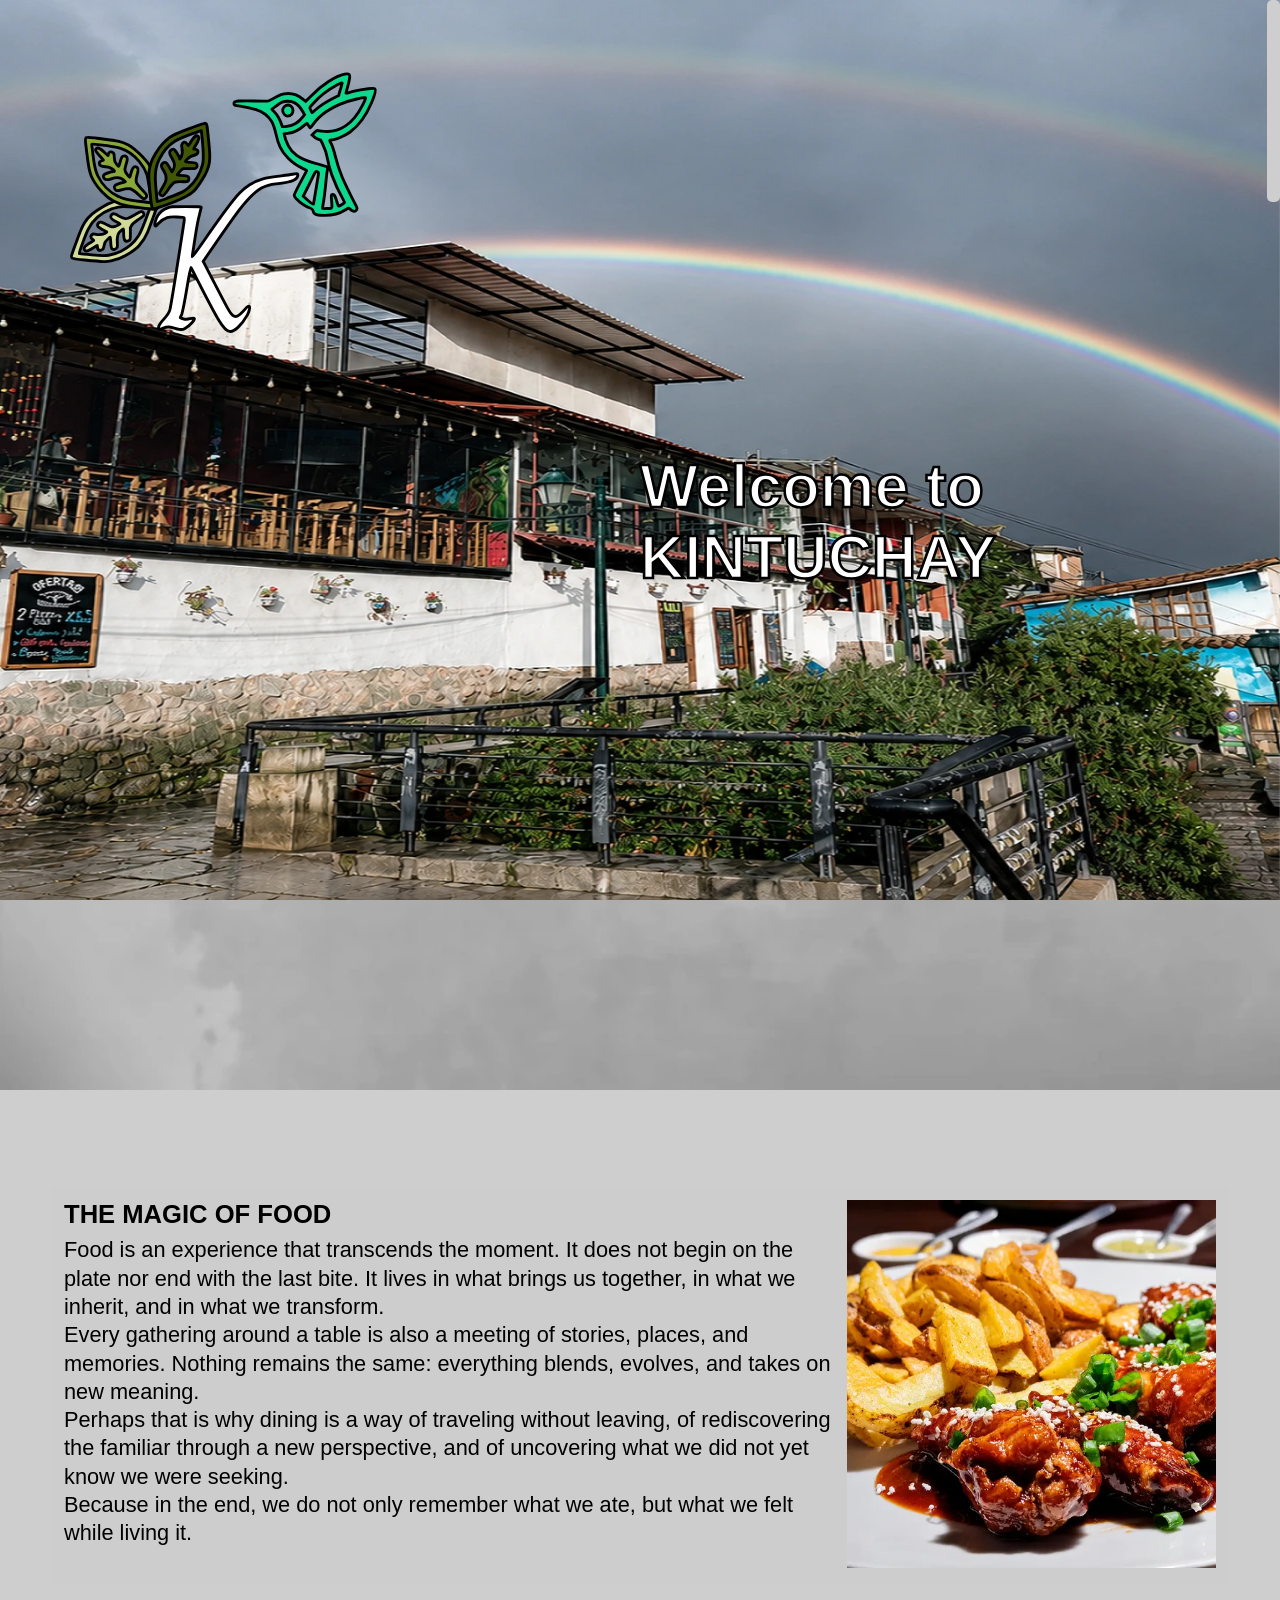
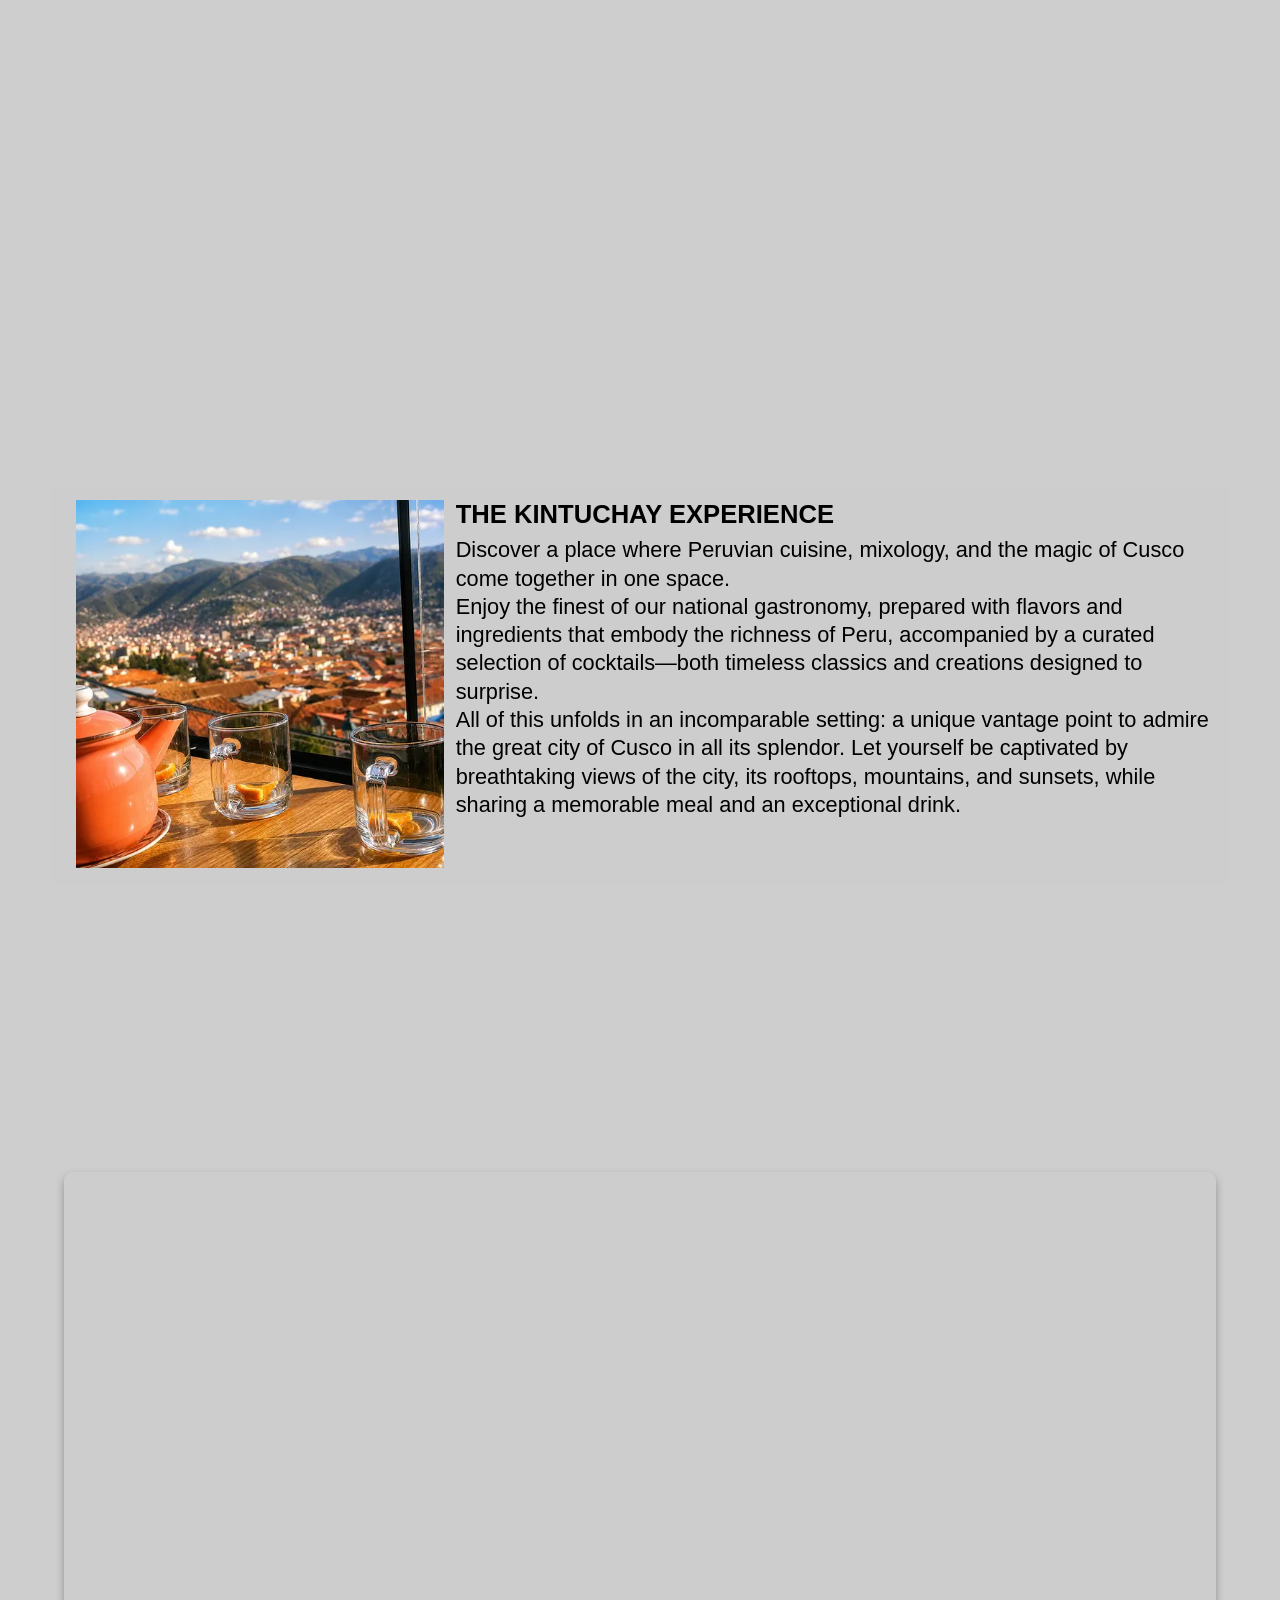
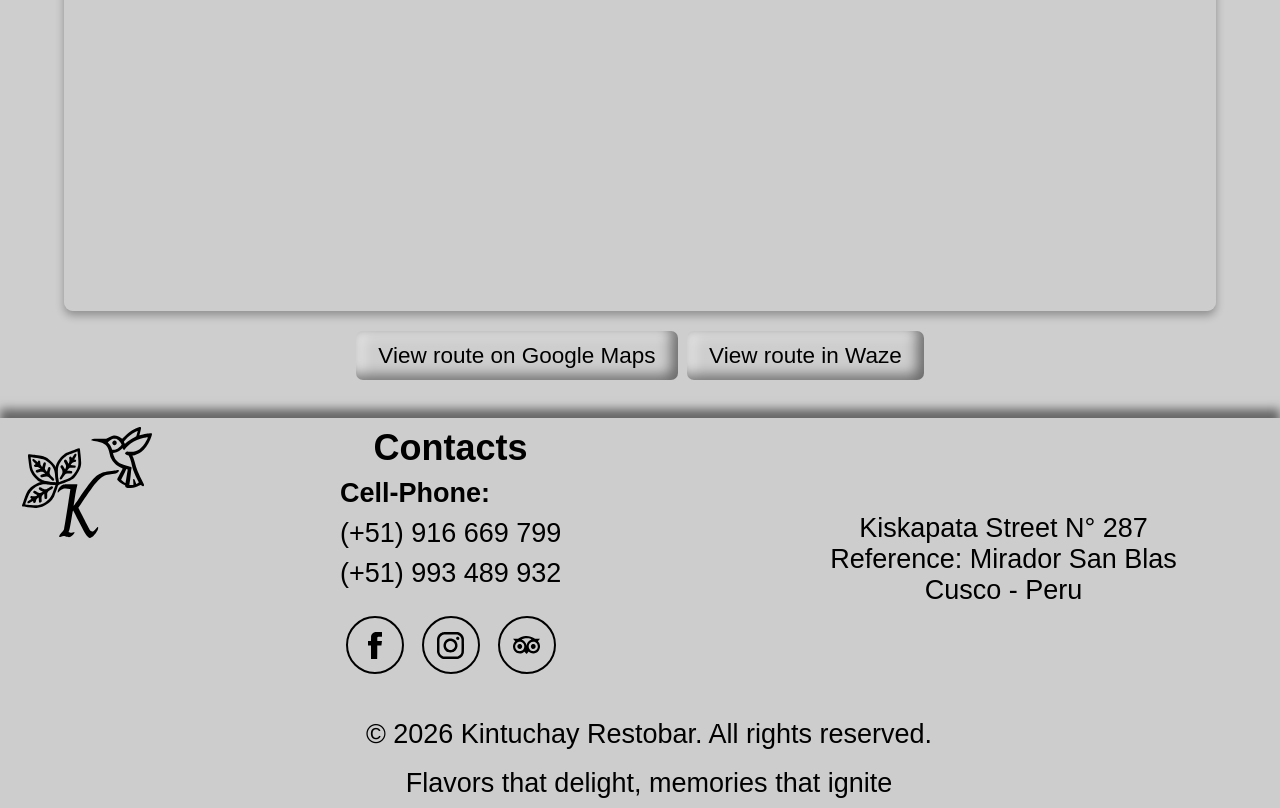
==== commit b0c934b9: "Add files via upload" ====
--- a/index.html
+++ b/index.html
@@ -5,26 +5,26 @@
     <title>Kintuchay Restobar</title>
     <link rel="icon" href="assets/favicon.svg" type="image/svg+xml" />
     <link rel="stylesheet" href="code.css" />
-    <link rel="image" href="assets/background/lb.png" />
-    <link rel="image" href="assets/background/db.png" />
     <style>
       body.light-mode {
         background-color: rgb(206, 206, 206);
-        background-image: url("assets/background/lb.png");
-        background-size: 100% 100%;
+        background-image: url("assets/background/lb.webp");
+        background-size: cover;
         background-repeat: no-repeat;
         background-position: center;
+        background-attachment: fixed;
       }
       body.dark-mode {
         background-color: rgb(41, 41, 41);
-        background-image: url("assets/background/db.png");
-        background-size: 100% 100%;
+        background-image: url("assets/background/db.webp");
+        background-size: cover;
         background-repeat: no-repeat;
         background-position: center;
+        background-attachment: fixed;
       }
     </style>
   </head>
-  <body style="margin: 0; font-family: Arial, sans-serif" data-smooth-scroll data-smooth="0.08">
+  <body data-smooth-scroll data-smooth="0.08">
     <div class="top-bar">
       <div class="menu-box">
         <span></span>
@@ -57,9 +57,25 @@
       >
       </iframe>
       <div class="map-actions">
-        <a href="#" class="map-button" data-lang="map.google" onclick="event.preventDefault(); playLeafAnimation('https://www.google.com/maps/dir/?api=1&destination=Kintuchay,+Kiskapata,+Cusco')">
+        <a
+          href="#"
+          class="map-button"
+          data-lang="map.google"
+          onclick="
+            event.preventDefault();
+            playLeafAnimation('https://www.google.com/maps/dir/?api=1&destination=Kintuchay,+Kiskapata,+Cusco');
+          "
+        >
         </a>
-        <a href="#" class="map-button" data-lang="map.waze" onclick="event.preventDefault(); playLeafAnimation('https://waze.com/ul?q=Kintuchay%20Kiskapata%20Cusco&navigate=yes')">
+        <a
+          href="#"
+          class="map-button"
+          data-lang="map.waze"
+          onclick="
+            event.preventDefault();
+            playLeafAnimation('https://waze.com/ul?q=Kintuchay%20Kiskapata%20Cusco&navigate=yes');
+          "
+        >
         </a>
       </div>
     </div>
@@ -73,6 +89,84 @@
         <img src="assets/leaf_load/sprite3.svg" id="leaf3" class="leaf" alt="Leaf3" />
       </div>
     </div>
+    <footer>
+      <div class="footer-top">
+        <div class="footer-logo">
+          <img src="assets/footer/icon.svg" alt="Icono Footer" />
+        </div>
+        <div class="footer-contacts">
+          <h2 data-lang="footer.contacts"></h2>
+          <div class="number_tell">
+            <h3 data-lang="footer.tell"></h3>
+            <a
+              href="#"
+              onclick="
+                event.preventDefault();
+                playLeafAnimation('tel:+51916669799');
+              "
+              >(+51) 916 669 799</a
+            >
+            <a
+              href="#"
+              onclick="
+                event.preventDefault();
+                playLeafAnimation('tel:+51993489932');
+              "
+              >(+51) 993 489 932</a
+            >
+          </div>
+          <div class="social-buttons">
+            <a
+              href="#"
+              class="facebook"
+              onclick="
+                event.preventDefault();
+                playLeafAnimation('https://www.facebook.com/kintuchay.restobar.5?locale');
+              "
+            >
+              <img src="assets/footer/networks/facebook.svg" alt="Facebook" />
+            </a>
+            <a
+              href="#"
+              class="instagram"
+              onclick="
+                event.preventDefault();
+                playLeafAnimation('https://www.instagram.com/kintuchay_restobar/');
+              "
+            >
+              <img src="assets/footer/networks/instagram.svg" alt="Instagram" />
+            </a>
+            <a
+              href="#"
+              class="tripadvisor"
+              onclick="
+                event.preventDefault();
+                playLeafAnimation(
+                  'https://www.tripadvisor.com.pe/Restaurant_Review-g294314-d23463209-Reviews-Kintuchay-Cusco_Cusco_Region.html',
+                );
+              "
+            >
+              <img src="assets/footer/networks/tripadvisor.svg" alt="Tripadvisor" />
+            </a>
+          </div>
+        </div>
+        <div class="footer-more">
+          <a
+            href="#"
+            target="_blank"
+            data-lang="footer.direction"
+            onclick="
+              event.preventDefault();
+              playLeafAnimation('https://maps.app.goo.gl/6MCPi6C8sXKxGMWF9');
+            "
+          ></a>
+        </div>
+      </div>
+      <div class="footer-credits">
+        <p class="footer-rights" data-lang="footer.rights"></p>
+        <p class="wave-text" data-lang="footer.slogan"></p>
+      </div>
+    </footer>
     <script src="libraries/smooth-scroll.js"></script>
     <script src="meta-data.js"></script>
     <script src="code.js"></script>
--- a/code.css
+++ b/code.css
@@ -22,6 +22,9 @@
   background: rgb(41, 41, 41);
   border-radius: 0.4vw;
 }
+.custom-scrollbar:hover {
+  opacity: 1 !important;
+}
 
 /* TOAST LANGUAJE */
 .language-toast {
@@ -48,8 +51,10 @@
 #leaf-overlay {
   display: none;
   position: fixed;
-  top: 0; left: 0;
-  width: 100%; height: 100%;
+  top: 0;
+  left: 0;
+  width: 100%;
+  height: 100%;
   background: transparent;
   z-index: 9999;
   pointer-events: none;
@@ -200,7 +205,9 @@
   margin-bottom: 1vh;
   padding-left: 1vh;
   cursor: pointer;
-  transition: color 0.3s ease, border-color 0.3s ease;
+  transition:
+    color 0.3s ease,
+    border-color 0.3s ease;
 }
 .option.section_block:hover {
   color: rgb(14, 215, 142);
@@ -240,12 +247,12 @@
   line-height: 1.2;
 }
 .option.location:hover {
-  border-color: rgb(14,215,142);
+  border-color: rgb(14, 215, 142);
 }
 .option.location .option-title:hover,
 .option.location .suboption:hover,
 .option.location .suboption:hover::before {
-  color: rgb(14,215,142);
+  color: rgb(14, 215, 142);
 }
 /* Separador */
 .menu_separator {
@@ -281,7 +288,7 @@
   transition: background 0.3s ease;
 }
 .button.languaje_select:hover {
-  background: linear-gradient(to top, rgb(14,215,142), transparent);
+  background: linear-gradient(to top, rgb(14, 215, 142), transparent);
 }
 /* option web mode */
 .option.web_mode {
@@ -305,16 +312,16 @@
   border-radius: 3vh;
   cursor: pointer;
   transition: background-color 0.3s ease;
-  box-shadow: inset 1vh 1vh 1vh rgba(0,0,0,0.5);
+  box-shadow: inset 1vh 1vh 1vh rgba(0, 0, 0, 0.5);
 }
 .switch.mode_select .slider {
   position: absolute;
   height: 5vh;
   aspect-ratio: 1 / 1;
-  background-color: rgb(41,41,41);
+  background-color: rgb(41, 41, 41);
   border-radius: 50%;
   transition: transform 0.3s ease;
-  box-shadow: inset -1vh -1vh 1vh rgba(0,0,0,0.5);
+  box-shadow: inset -1vh -1vh 1vh rgba(0, 0, 0, 0.5);
 }
 .switch.mode_select.active .slider {
   transform: translateX(5vh);
@@ -433,7 +440,7 @@
   flex: 1;
   background-color: rgba(206, 206, 206, 0.5);
   border-radius: 1vh;
-  box-shadow: 0 0.5vh 1vh rgba(0,0,0,0.3);
+  box-shadow: 0 0.5vh 1vh rgba(0, 0, 0, 0.3);
   border: none;
 }
 .map-actions {
@@ -454,31 +461,229 @@
   line-height: 1.2;
   padding: 0.5em 1em;
   border: 0.3vh solid transparent;
-  box-shadow: inset -0.5vw -0.5vh 1vw rgba(0,0,0,0.5),
-              inset 0.5vw 0.5vh 1vw rgba(255,255,255,0.5);
+  box-shadow:
+    inset -0.5vw -0.5vh 1vw rgba(0, 0, 0, 0.5),
+    inset 0.5vw 0.5vh 1vw rgba(255, 255, 255, 0.5);
 }
 .map-button:hover {
   border-color: black;
   font-weight: bold;
+}
+
+/* FOOTER */
+footer {
+  width: 100%;
+  background-color: rgba(206,206,206,0.5);
+  box-shadow: 0 -1vh 1vh rgba(0, 0, 0, 0.5);
+  display: flex;
+  flex-direction: column;
+  margin-top: 2vh;
+  padding: 0;
+}
+.footer-top {
+  display: flex;
+  align-items: stretch;
+  width: 100%;
+}
+/* Footer logo */
+.footer-logo {
+  width: 14%;
+  display: flex;
+  justify-content: center;
+  align-items: flex-start;
+}
+.footer-logo img {
+  width: 75%;
+  height: auto;
+  margin: 1vh;
+}
+/* Footer contacts */
+.footer-contacts {
+  width: 43%;
+  display: flex;
+  flex-direction: column;
+  justify-content: flex-start;
+  align-items: center;
+  padding: 1vh;
+  color: black;
+}
+.footer-contacts h2 {
+  font-size: 4vh;
+  margin: 0;
+  text-align: center;
+}
+.footer-contacts .number_tell {
+  display: flex;
+  flex-direction: column;
+  align-items: flex-start;
+  gap: 1vh;
+  margin: 1vh 0;
+  width: auto;
+}
+.footer-contacts .number_tell h3 {
+  font-size: 3vh;
+  margin: 0;
+  text-align: left;
+}
+.footer-contacts .number_tell a {
+  display: inline-block;
+  font-size: 3vh;
+  text-decoration: none;
+  color: black;
+  transition: all 0.3s ease;
+  width: auto;
+}
+.footer-contacts .number_tell a:hover {
+  text-decoration: underline;
+  color: rgb(14, 215, 142);
+  font-weight: bold;
+}
+.footer-contacts .social-buttons {
+  width: 100%;
+  display: flex;
+  justify-content: center;
+  gap: 2vh;
+  margin: 2vh;
+}
+.footer-contacts .social-buttons a {
+  width: 6vh;
+  aspect-ratio: 1 / 1;
+  border-radius: 50%;
+  display: flex;
+  justify-content: center;
+  align-items: center;
+  background-color: transparent;
+  border: 0.3vh solid black;
+  transition: background-color 0.5s ease;
+  overflow: hidden;
+}
+.footer-contacts .social-buttons a.facebook img {
+  height: 50%;
+  width: auto;
+  transition:
+    transform 0.5s ease,
+    filter 0.5s ease;
+}
+.footer-contacts .social-buttons a.instagram img,
+.footer-contacts .social-buttons a.tripadvisor img {
+  width: 50%;
+  height: auto;
+  transition:
+    transform 0.5s ease,
+    filter 0.5s ease;
+}
+
+.footer-contacts .social-buttons a.facebook:hover {
+  background-color: rgb(59,89,152);
+}
+.footer-contacts .social-buttons a.instagram:hover {
+  background: radial-gradient(circle at 30% 107%, rgb(255,179,79) 0%, rgb(233,85,73) 5%, rgb(229,39,73) 45%, rgb(175,64,141) 60%, rgb(89,85,169) 90%);
+}
+.footer-contacts .social-buttons a.tripadvisor:hover {
+  background-color: rgb(50,225,161);
+}
+.footer-contacts .social-buttons a.facebook:hover img,
+.footer-contacts .social-buttons a.instagram:hover img {
+  transform: rotate(360deg);
+  filter: invert(1);
+}
+.footer-contacts .social-buttons a.tripadvisor:hover img {
+  transform: rotate(360deg);
+}
+/* Footer more */
+.footer-more {
+  width: 43%;
+  display: flex;
+  justify-content: center;
+  align-items: center;
+  padding: 1vh;
+}
+.footer-more a {
+  display: inline-block;
+  font-size: 3vh;
+  text-decoration: none;
+  color: black;
+  transition: all 0.3s ease;
+  width: auto;
+  text-align: center;
+}
+.footer-more a:hover {
+  text-decoration: underline;
+  color: rgb(14,215,142);
+  font-weight: bold;
+}
+/* Footer credits */
+.footer-credits {
+  width: 100%;
+  text-align: center;
+  padding: 1vh;
+  color: black;
+  display: flex;
+  flex-direction: column;
+  gap: 2vh;
+  align-items: center;
+  padding-top: 2vh;
+}
+.footer-credits p {
+  margin: 0;
+  font-size: 3vh;
+  display: inline-block;
+  width: auto;
+}
+.footer-credits .wave-text span {
+  display: inline-block;
+  animation: wave 2s infinite ease-in-out;
+}
+.footer-credits .wave-text:hover span {
+  animation: none;
+  font-weight: bold;
+  transform: none;
+}
+.footer-credits .wave-text span:nth-child(n) {
+  animation-delay: calc(0.1s * var(--i));
 }
 
 /* ANIMATIONS */
 /* Leaf load */
 @keyframes zoomLeaf1 {
-  from { transform: translate(-50%, -50%) rotate(-75deg) scale(0.1); opacity: 0; }
-  to   { transform: translate(-50%, -50%) rotate(-75deg) scale(1);   opacity: 1; }
+  from {
+    transform: translate(-50%, -50%) rotate(-75deg) scale(0.1);
+    opacity: 0;
+  }
+  to {
+    transform: translate(-50%, -50%) rotate(-75deg) scale(1);
+    opacity: 1;
+  }
 }
 @keyframes zoomLeaf2 {
-  from { transform: translate(-50%, -50%) scale(0.1); opacity: 0; }
-  to   { transform: translate(-50%, -50%) scale(1);   opacity: 1; }
+  from {
+    transform: translate(-50%, -50%) scale(0.1);
+    opacity: 0;
+  }
+  to {
+    transform: translate(-50%, -50%) scale(1);
+    opacity: 1;
+  }
 }
 @keyframes zoomLeaf3 {
-  from { transform: translate(-50.4%, -50%) rotate(75deg) scale(0.1); opacity: 0; }
-  to   { transform: translate(-50.4%, -50%) rotate(75deg) scale(1);   opacity: 1; }
-}
-.anim1 { animation: zoomLeaf1 0.5s ease-out forwards; }
-.anim2 { animation: zoomLeaf2 0.5s ease-out forwards; }
-.anim3 { animation: zoomLeaf3 0.5s ease-out forwards; }
+  from {
+    transform: translate(-50.4%, -50%) rotate(75deg) scale(0.1);
+    opacity: 0;
+  }
+  to {
+    transform: translate(-50.4%, -50%) rotate(75deg) scale(1);
+    opacity: 1;
+  }
+}
+.anim1 {
+  animation: zoomLeaf1 0.5s ease-out forwards;
+}
+.anim2 {
+  animation: zoomLeaf2 0.5s ease-out forwards;
+}
+.anim3 {
+  animation: zoomLeaf3 0.5s ease-out forwards;
+}
 /* Menu options button */
 @keyframes squashLoop {
   0% {
@@ -515,6 +720,16 @@
   to {
     transform: scale(1) rotate(360deg);
     opacity: 1;
+  }
+}
+/* Footer */
+@keyframes wave {
+  0%,
+  100% {
+    transform: translateY(0);
+  }
+  50% {
+    transform: translateY(-0.5vh);
   }
 }
 
@@ -605,6 +820,10 @@
 }
 
 /* WEB MODE */
+/* Scroll-bar custom */
+.custom-scrollbar .thumb {
+  background: rgb(206, 206, 206);
+}
 /* Menu options */
 body.dark-mode .side-menu {
   background-color: rgb(41, 41, 41);
@@ -683,4 +902,32 @@
 body.dark-mode .map-button:hover {
   border-color: white;
   font-weight: bold;
+}
+/* Footer */
+body.dark-mode footer {
+  background-color: rgba(41,41,41,0.5);
+  color: white;
+}
+body.dark-mode .footer-logo img {
+  filter: invert(1);
+}
+body.dark-mode .footer-contacts,
+body.dark-mode .footer-more,
+body.dark-mode .footer-credits,
+body.dark-mode .footer-contacts .number_tell a,
+body.dark-mode .footer-more a {
+  color: white;
+}
+body.dark-mode .footer-contacts .number_tell a:hover,
+body.dark-mode .footer-more a:hover {
+  color: rgb(14,215,142);
+}
+body.dark-mode .footer-contacts .social-buttons a {
+  border: 0.3vh solid white;
+}
+body.dark-mode .footer-contacts .social-buttons a img {
+  filter: invert(1);
+}
+body.dark-mode .footer-contacts .social-buttons a.tripadvisor:hover img {
+  filter: none;
 }
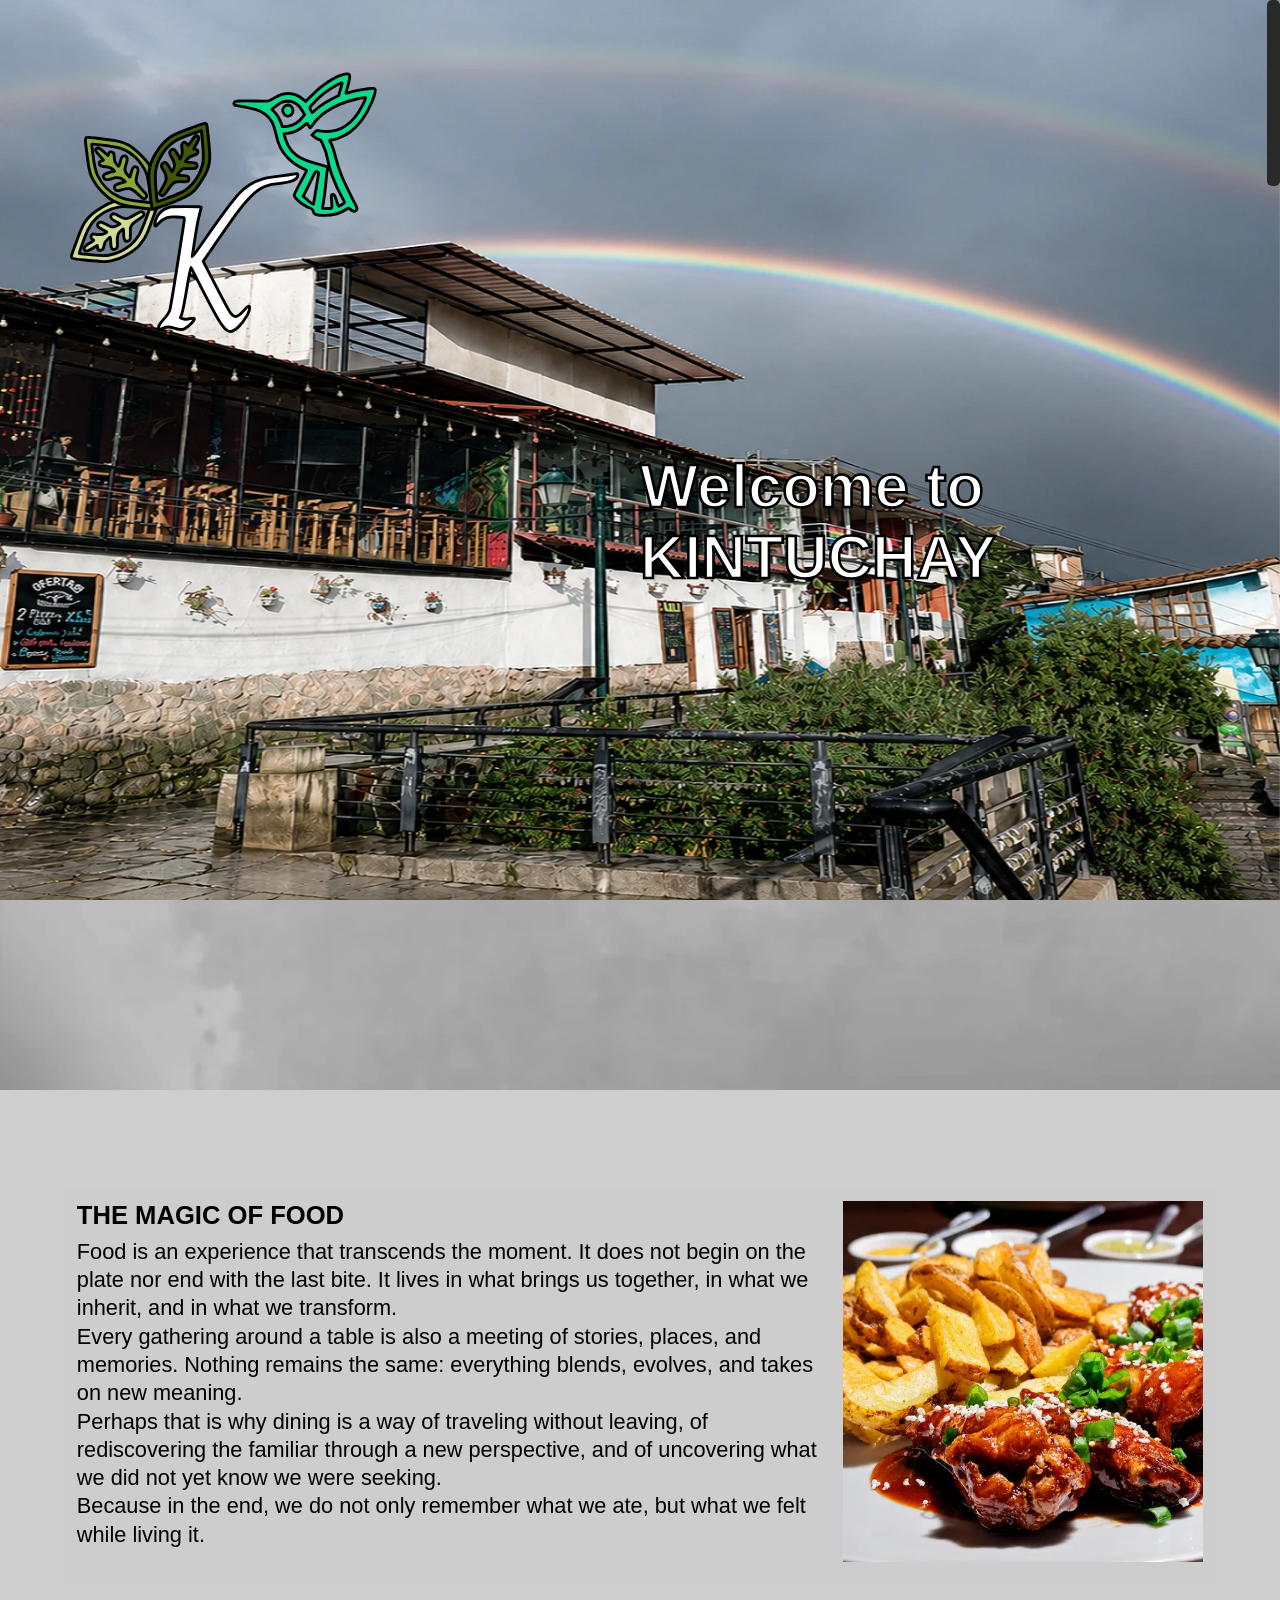
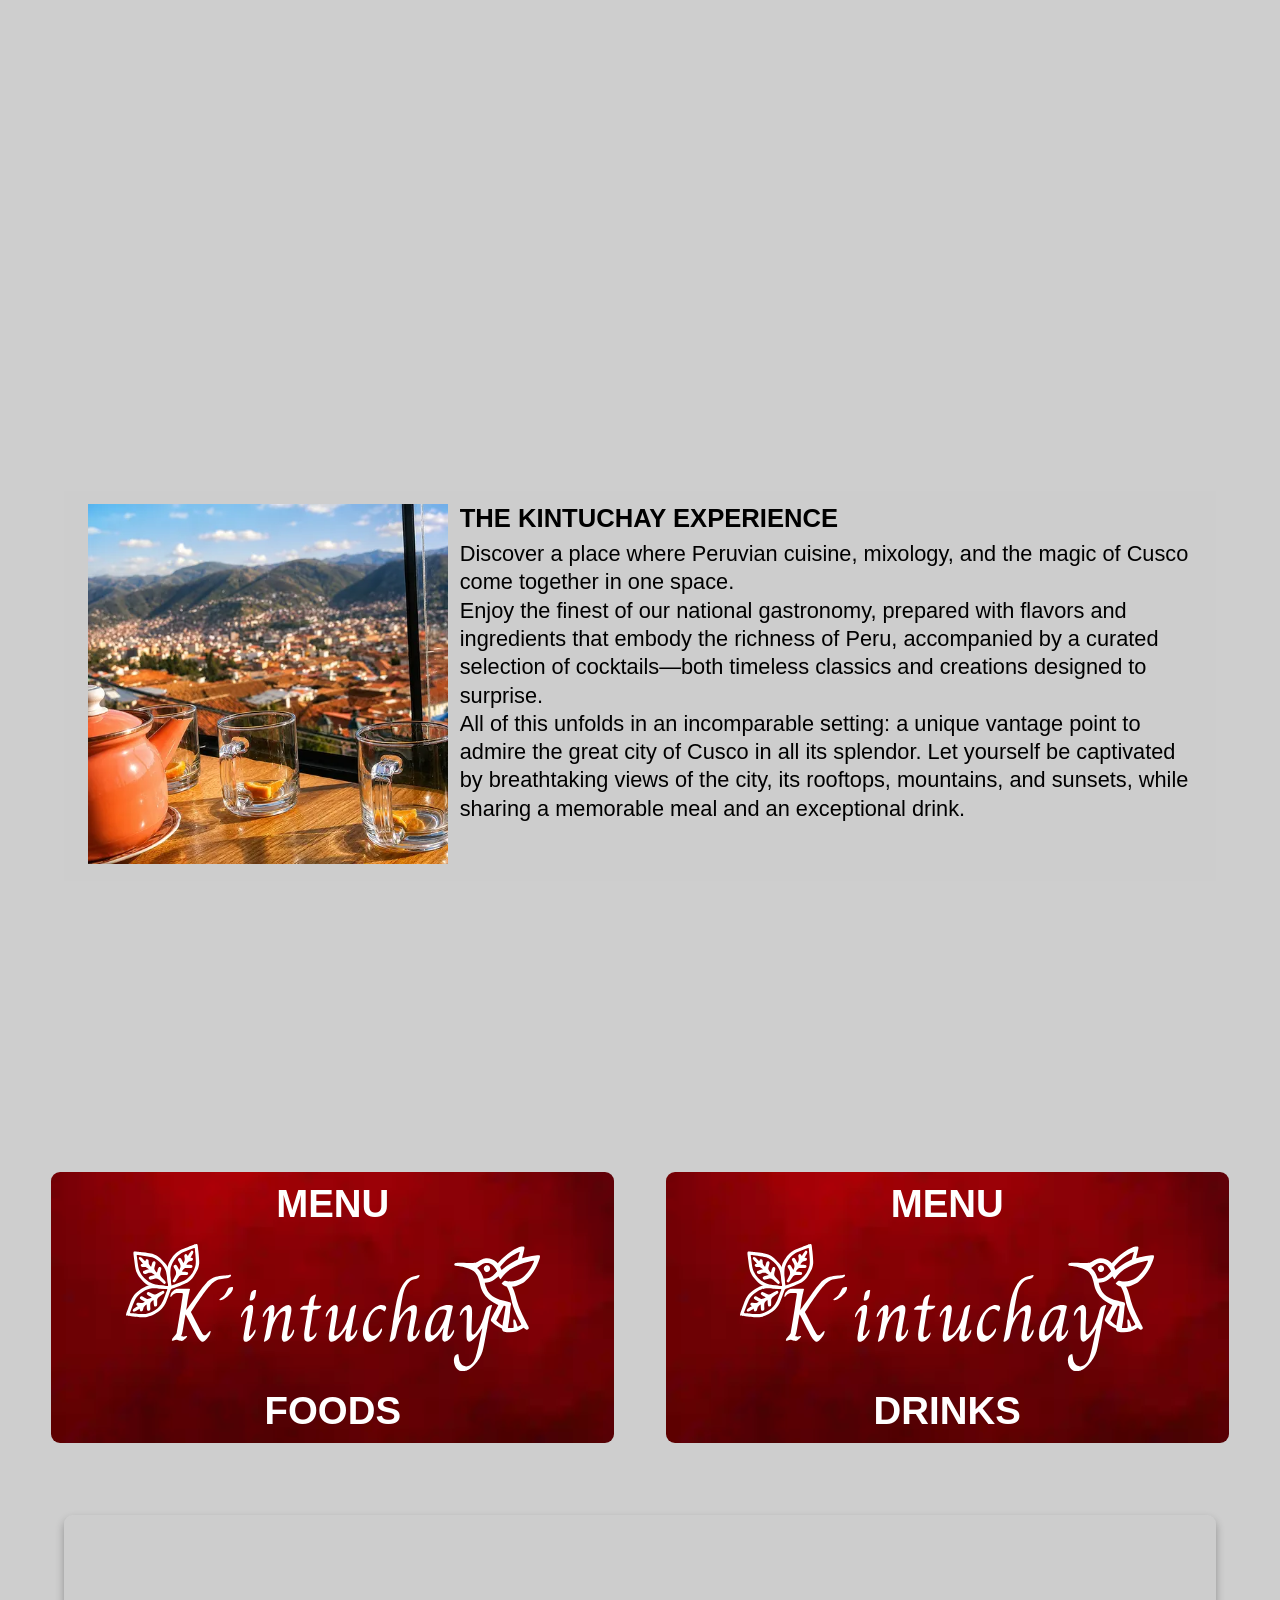
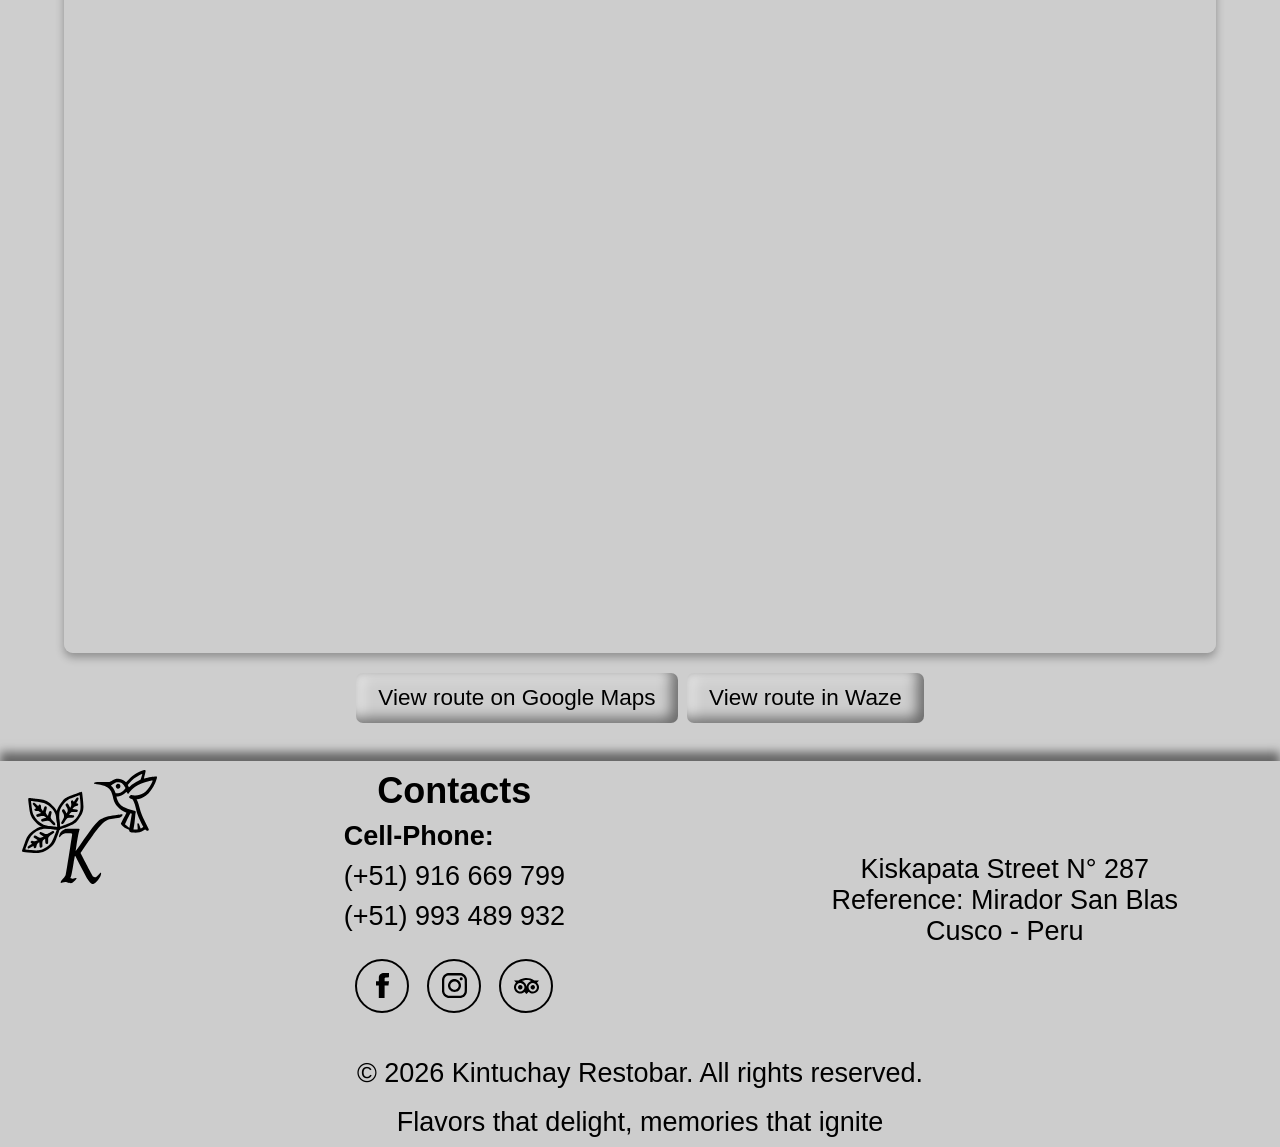
==== commit ccee709d: "Add files via upload" ====
--- a/index.html
+++ b/index.html
@@ -47,6 +47,18 @@
       </div>
     </div>
     <div class="sections-container"></div>
+<div class="menus-container">
+  <button class="menu-btn food">
+    <div class="btn-title" data-lang="menu"></div>
+    <img src="assets/title_bar.svg" alt="menu food">
+    <div class="btn-subtitle" data-lang="menu.food"></div>
+  </button>
+  <button class="menu-btn drinks">
+    <div class="btn-title" data-lang="menu"></div>
+    <img src="assets/title_bar.svg" alt="menu drinks">
+    <div class="btn-subtitle" data-lang="menu.drinks"></div>
+  </button>
+</div>
     <div class="map-container">
       <iframe
         src="https://www.google.com/maps/embed?pb=!1m18!1m12!1m3!1d242.45990794261797!2d-71.97418624702314!3d-13.513575635517789!2m3!1f0!2f0!3f0!3m2!1i1024!2i768!4f13.1!3m3!1m2!1s0x916dd7f8635659b7%3A0x79aada17082e0e29!2sK'intuchay!5e0!3m2!1ses-419!2spe!4v1785962125775!5m2!1ses-419!2spe"
@@ -92,7 +104,8 @@
     <footer>
       <div class="footer-top">
         <div class="footer-logo">
-          <img src="assets/footer/icon.svg" alt="Icono Footer" />
+          <img class="logo-pc" src="assets/footer/icon.svg" alt="Icono Footer" />
+          <img class="logo-mobile" src="assets/footer/title.svg" alt="Título Footer" />
         </div>
         <div class="footer-contacts">
           <h2 data-lang="footer.contacts"></h2>
--- a/code.css
+++ b/code.css
@@ -1,4 +1,9 @@
 /* BASE */
+*,
+*::before,
+*::after {
+  box-sizing: border-box;
+}
 body {
   margin: 0;
   font-family: Arial, sans-serif;
@@ -198,7 +203,7 @@
 /* Option section blocks */
 .option.section_block {
   width: 100%;
-  font-size: 2vw;
+  font-size: 1.6vw;
   font-weight: bold;
   color: black;
   border-left: 0.5vh solid black;
@@ -222,16 +227,16 @@
   transition: border-color 0.3s ease;
 }
 .option.location .option-title {
-  font-size: 2vw;
+  font-size: 1.6vw;
   font-weight: bold;
   color: black;
   cursor: pointer;
   transition: color 0.3s ease;
 }
 .option.location .suboption {
-  font-size: 3vh;
-  color: black;
-  margin-top: 0.5vh;
+  font-size: 1vw;
+  color: black;
+  margin-top: 0.5vw;
   padding-left: 2vh;
   position: relative;
   transition: color 0.3s ease;
@@ -243,7 +248,7 @@
   left: 0.3vh;
   top: 0;
   color: black;
-  font-size: 1.5vw;
+  font-size: 1vw;
   line-height: 1.2;
 }
 .option.location:hover {
@@ -422,6 +427,45 @@
 }
 .section-block.b2 .section-image {
   margin-right: 1%;
+}
+
+/* MENUS */
+.menus-container {
+  width: 100%;
+  display: flex;
+  justify-content: center;
+  align-items: flex-end;
+  gap: 4%;
+  padding-top: var(--top-bar-height);
+  box-sizing: border-box;
+}
+.menu-btn {
+  width: 44%;
+  border: none;
+  border-radius: 1vh;
+  background-image: url("assets/menu/button.webp");
+  background-size: cover;
+  background-position: center;
+  display: flex;
+  flex-direction: column;
+  justify-content: center;
+  align-items: center;
+}
+.btn-title,
+.btn-subtitle {
+  color: white;
+  font-weight: bold;
+  text-align: center;
+  font-size: 3vw;
+  margin: 1vh 0;
+}
+.menu-btn img {
+  width: 75%;
+  height: auto;
+  margin: 1vh 0;
+}
+.menu-btn:hover {
+  background-image: url("assets/menu/action_button.webp");
 }
 
 /* UBICATION */
@@ -477,7 +521,7 @@
   box-shadow: 0 -1vh 1vh rgba(0, 0, 0, 0.5);
   display: flex;
   flex-direction: column;
-  margin-top: 2vh;
+  margin: 2vh 0 0 0;
   padding: 0;
 }
 .footer-top {
@@ -492,10 +536,13 @@
   justify-content: center;
   align-items: flex-start;
 }
-.footer-logo img {
+.footer-logo .logo-pc {
   width: 75%;
   height: auto;
   margin: 1vh;
+}
+.footer-logo .logo-mobile {
+  display: none;
 }
 /* Footer contacts */
 .footer-contacts {
@@ -817,11 +864,58 @@
   .section-block.b2 .section-image {
     margin-right: 0;
   }
+  /* Menus */
+  .menus-container {
+    flex-direction: column;
+    align-items: center;
+    gap: 2vh;
+  }
+  .menu-btn {
+    width: 90%;
+  }
+  .btn-title,
+  .btn-subtitle {
+    font-size: 6vw;
+  }
+  /* Footer */
+  .footer-top {
+    flex-direction: column;
+    align-items: center;
+  }
+  .footer-logo .logo-pc {
+    display: none;
+  }
+  .footer-logo .logo-mobile {
+    display: block;
+    width: 75%;
+    margin: 2vh auto;
+    height: auto;
+  }
+  .footer-logo,
+  .footer-contacts,
+  .footer-more {
+    width: 100%;
+    justify-content: center;
+    align-items: center;
+    text-align: center;
+  }
+  .footer-contacts h2,
+  .footer-contacts .number_tell h3,
+  .footer-contacts .number_tell a,
+  .footer-more a {
+    text-align: center;
+  }
+  .footer-contacts .number_tell {
+    align-items: center;
+  }
+  .footer-contacts .social-buttons {
+    justify-content: center;
+  }
 }
 
 /* WEB MODE */
 /* Scroll-bar custom */
-.custom-scrollbar .thumb {
+body.dark-mode .custom-scrollbar .thumb {
   background: rgb(206, 206, 206);
 }
 /* Menu options */
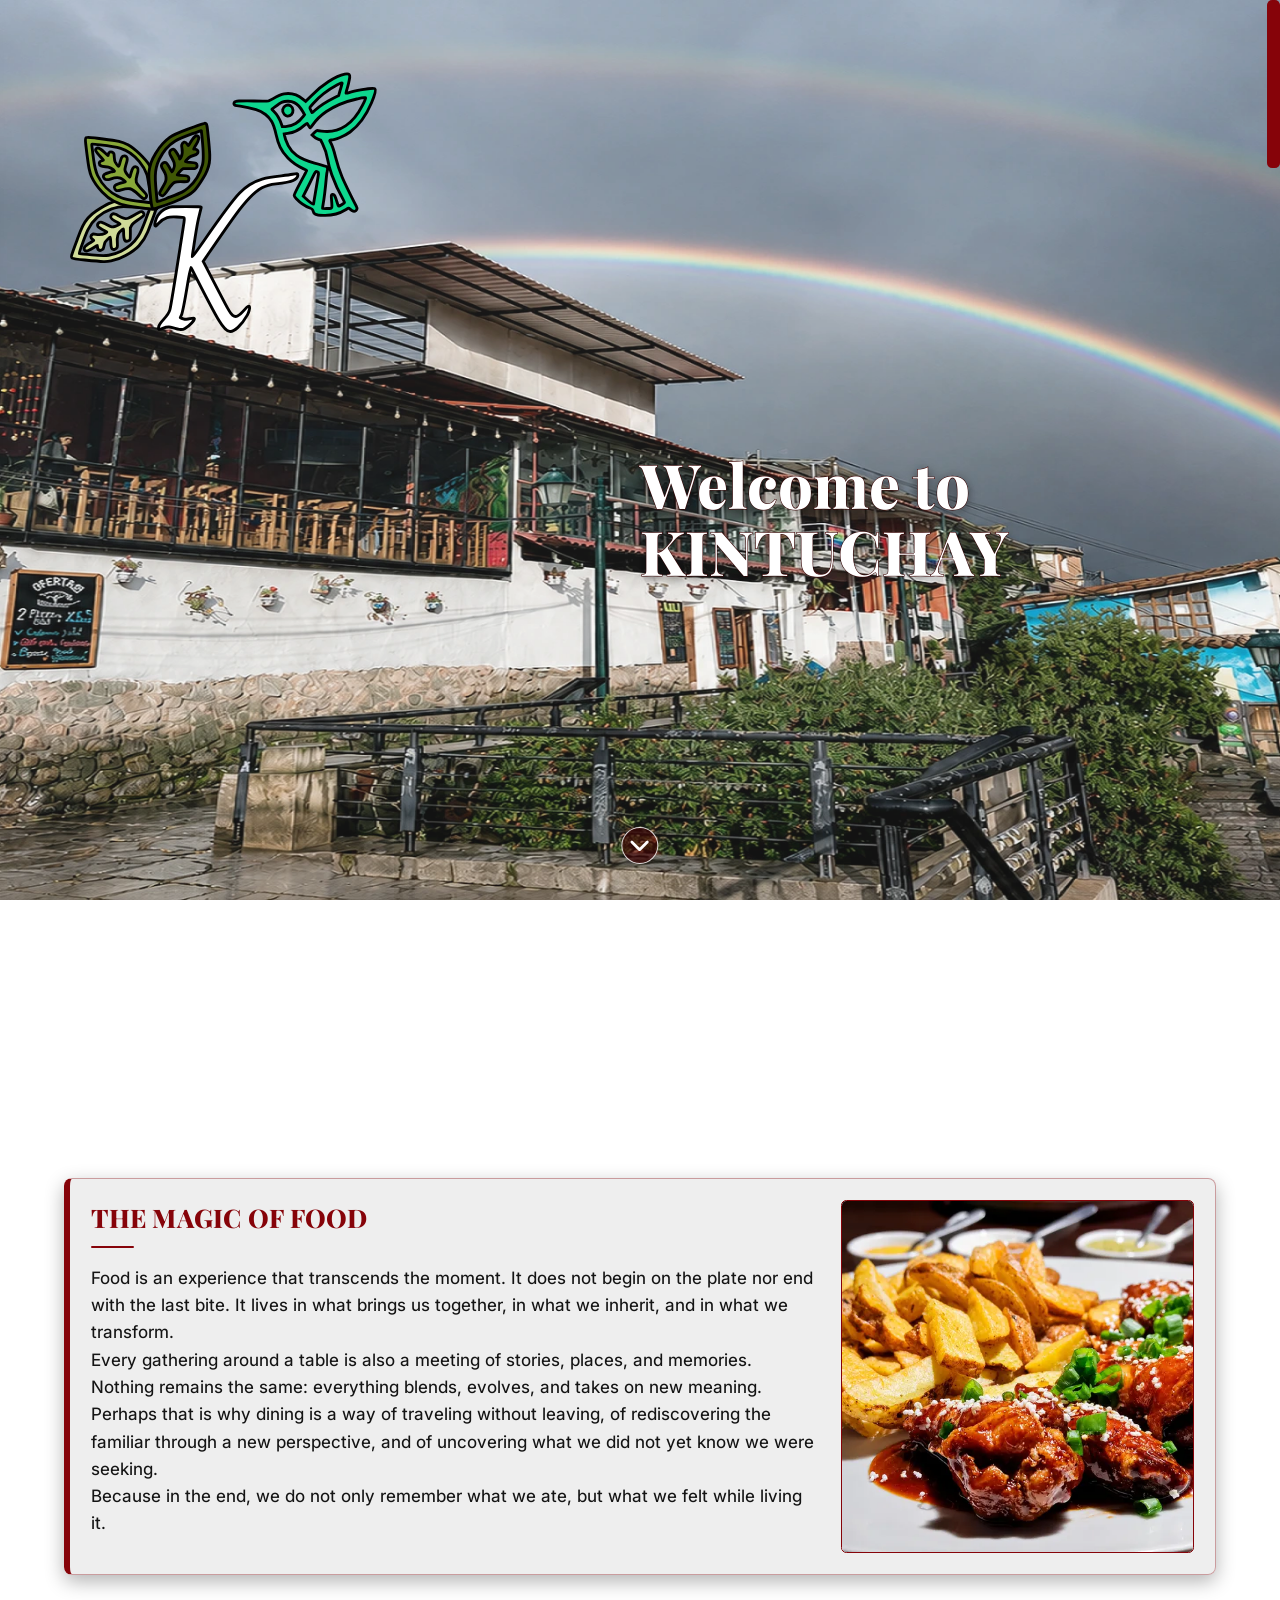
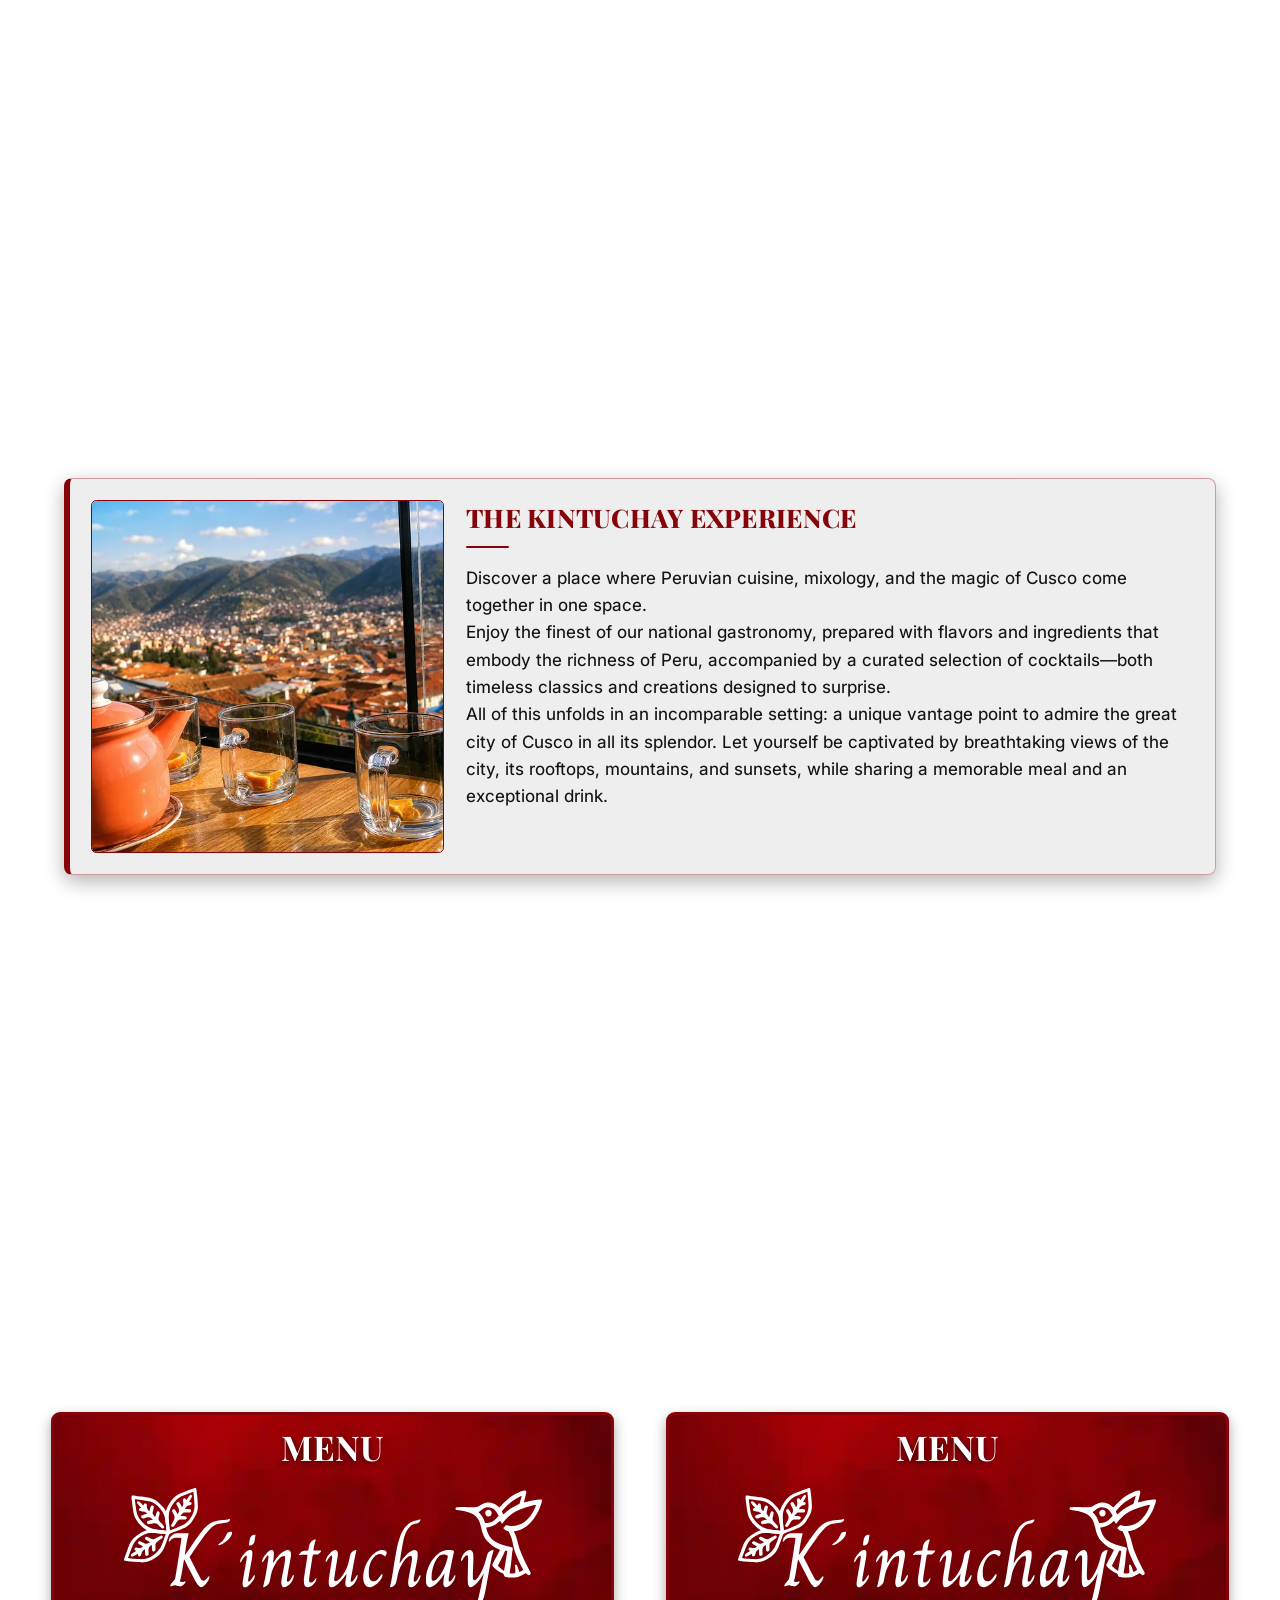
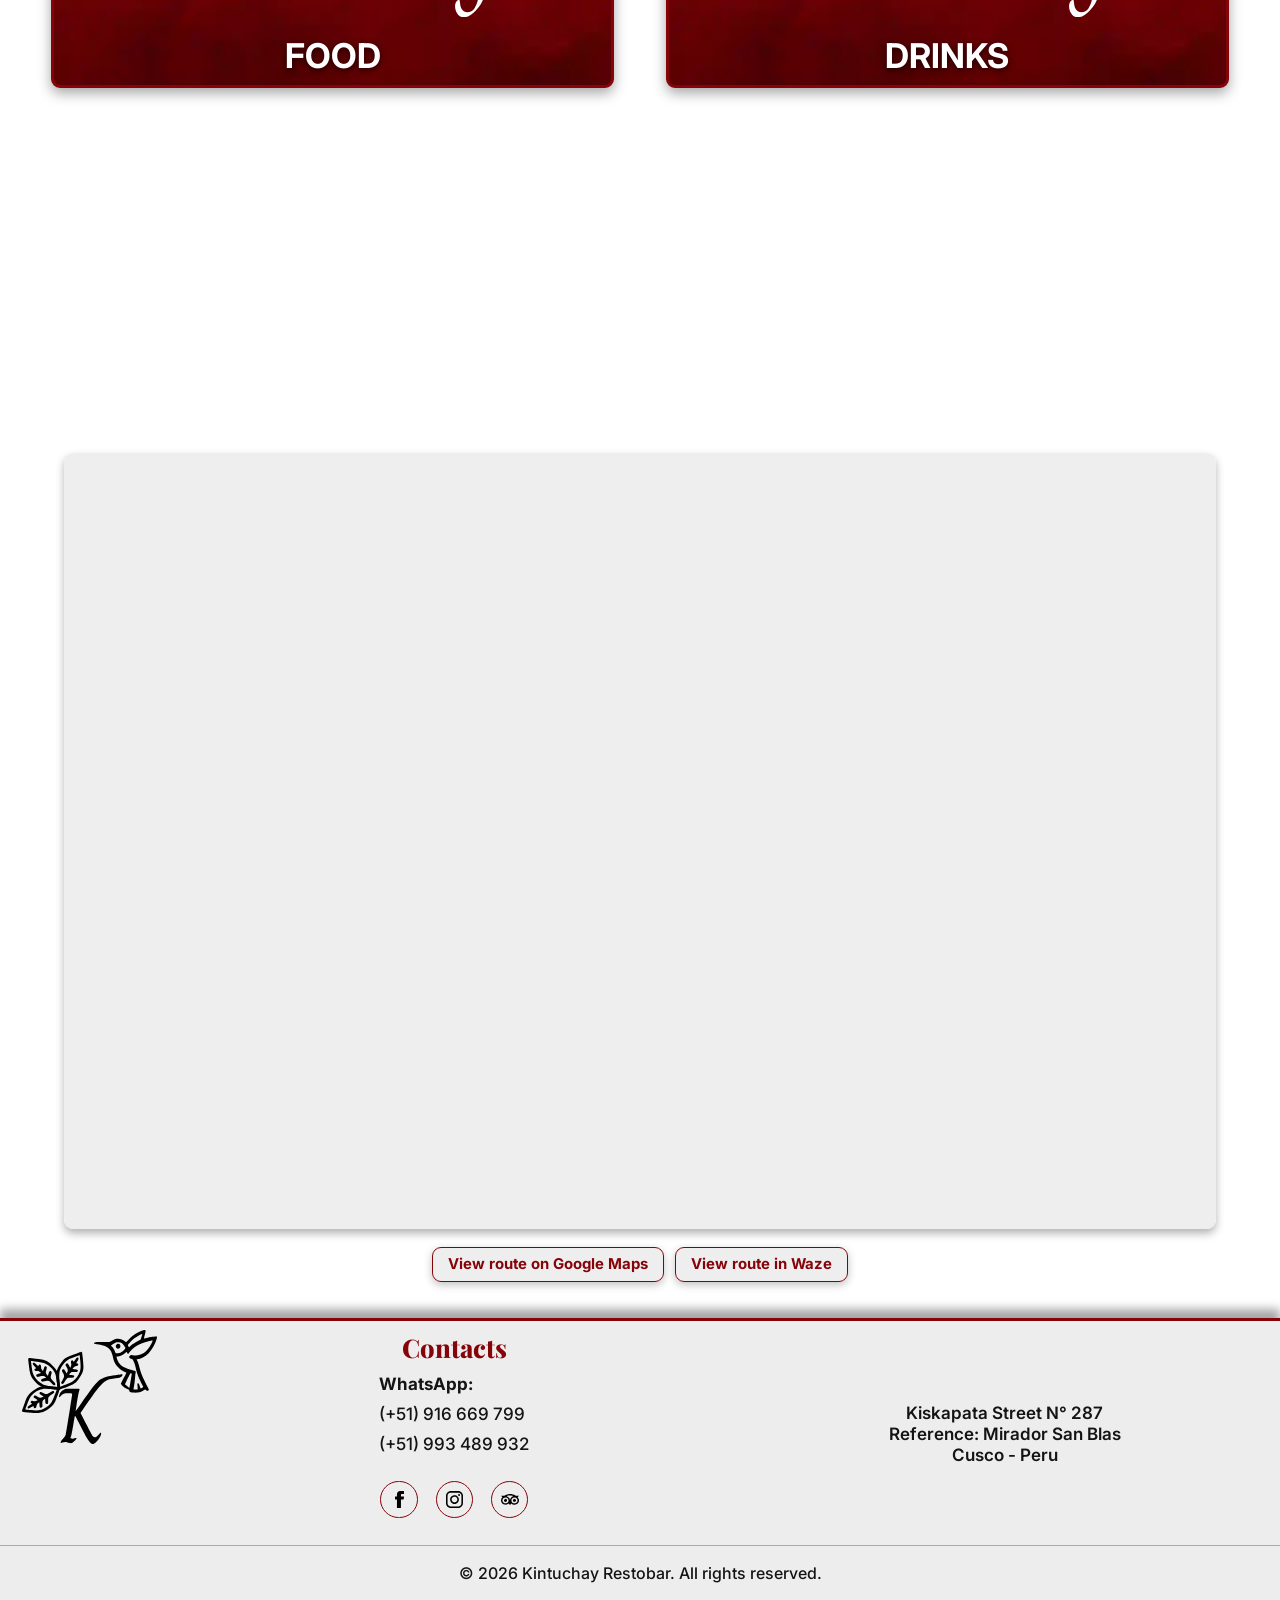
==== commit 8a274454: "Add files via upload" ====
--- a/index.html
+++ b/index.html
@@ -1,187 +1,107 @@
-<!doctype html>
-<html lang="es">
-  <head>
-    <meta charset="UTF-8" />
-    <title>Kintuchay Restobar</title>
-    <link rel="icon" href="assets/favicon.svg" type="image/svg+xml" />
-    <link rel="stylesheet" href="code.css" />
-    <style>
-      body.light-mode {
-        background-color: rgb(206, 206, 206);
-        background-image: url("assets/background/lb.webp");
-        background-size: cover;
-        background-repeat: no-repeat;
-        background-position: center;
-        background-attachment: fixed;
-      }
-      body.dark-mode {
-        background-color: rgb(41, 41, 41);
-        background-image: url("assets/background/db.webp");
-        background-size: cover;
-        background-repeat: no-repeat;
-        background-position: center;
-        background-attachment: fixed;
-      }
-    </style>
-  </head>
-  <body data-smooth-scroll data-smooth="0.08">
-    <div class="top-bar">
-      <div class="menu-box">
-        <span></span>
-        <span></span>
-        <span></span>
-      </div>
-      <div class="bar-logo">
-        <img class="logo-pc" src="assets/title_bar.svg" alt="Logo PC" />
-        <img class="logo-mobile" src="assets/icon_bar.svg" alt="Logo Móvil" />
-      </div>
-      <div class="lang-toggle" id="lang-toggle">ES</div>
-    </div>
-    <div class="banner">
-      <img src="assets/banners/main.webp" alt="Banner Principal" />
-      <div class="banner-content">
-        <div class="icon-container">
-          <img src="assets/icon.svg" alt="Icono" />
-        </div>
-        <div class="text-container" data-lang="ui.welcome"></div>
-      </div>
-    </div>
-    <div class="sections-container"></div>
-<div class="menus-container">
-  <button class="menu-btn food">
-    <div class="btn-title" data-lang="menu"></div>
-    <img src="assets/title_bar.svg" alt="menu food">
-    <div class="btn-subtitle" data-lang="menu.food"></div>
-  </button>
-  <button class="menu-btn drinks">
-    <div class="btn-title" data-lang="menu"></div>
-    <img src="assets/title_bar.svg" alt="menu drinks">
-    <div class="btn-subtitle" data-lang="menu.drinks"></div>
-  </button>
-</div>
-    <div class="map-container">
-      <iframe
-        src="https://www.google.com/maps/embed?pb=!1m18!1m12!1m3!1d242.45990794261797!2d-71.97418624702314!3d-13.513575635517789!2m3!1f0!2f0!3f0!3m2!1i1024!2i768!4f13.1!3m3!1m2!1s0x916dd7f8635659b7%3A0x79aada17082e0e29!2sK'intuchay!5e0!3m2!1ses-419!2spe!4v1785962125775!5m2!1ses-419!2spe"
-        style="border: 0"
-        allowfullscreen=""
-        loading="lazy"
-        referrerpolicy="no-referrer-when-downgrade"
-      >
-      </iframe>
-      <div class="map-actions">
-        <a
-          href="#"
-          class="map-button"
-          data-lang="map.google"
-          onclick="
-            event.preventDefault();
-            playLeafAnimation('https://www.google.com/maps/dir/?api=1&destination=Kintuchay,+Kiskapata,+Cusco');
-          "
-        >
-        </a>
-        <a
-          href="#"
-          class="map-button"
-          data-lang="map.waze"
-          onclick="
-            event.preventDefault();
-            playLeafAnimation('https://waze.com/ul?q=Kintuchay%20Kiskapata%20Cusco&navigate=yes');
-          "
-        >
-        </a>
-      </div>
-    </div>
-    <div class="custom-scrollbar">
-      <div class="thumb"></div>
-    </div>
-    <div id="leaf-overlay">
-      <div class="contenedor">
-        <img src="assets/leaf_load/sprite1.svg" id="leaf1" class="leaf" alt="Leaf1" />
-        <img src="assets/leaf_load/sprite2.svg" id="leaf2" class="leaf" alt="Leaf2" />
-        <img src="assets/leaf_load/sprite3.svg" id="leaf3" class="leaf" alt="Leaf3" />
-      </div>
-    </div>
-    <footer>
-      <div class="footer-top">
-        <div class="footer-logo">
-          <img class="logo-pc" src="assets/footer/icon.svg" alt="Icono Footer" />
-          <img class="logo-mobile" src="assets/footer/title.svg" alt="Título Footer" />
-        </div>
-        <div class="footer-contacts">
-          <h2 data-lang="footer.contacts"></h2>
-          <div class="number_tell">
-            <h3 data-lang="footer.tell"></h3>
-            <a
-              href="#"
-              onclick="
-                event.preventDefault();
-                playLeafAnimation('tel:+51916669799');
-              "
-              >(+51) 916 669 799</a
-            >
-            <a
-              href="#"
-              onclick="
-                event.preventDefault();
-                playLeafAnimation('tel:+51993489932');
-              "
-              >(+51) 993 489 932</a
-            >
-          </div>
-          <div class="social-buttons">
-            <a
-              href="#"
-              class="facebook"
-              onclick="
-                event.preventDefault();
-                playLeafAnimation('https://www.facebook.com/kintuchay.restobar.5?locale');
-              "
-            >
-              <img src="assets/footer/networks/facebook.svg" alt="Facebook" />
-            </a>
-            <a
-              href="#"
-              class="instagram"
-              onclick="
-                event.preventDefault();
-                playLeafAnimation('https://www.instagram.com/kintuchay_restobar/');
-              "
-            >
-              <img src="assets/footer/networks/instagram.svg" alt="Instagram" />
-            </a>
-            <a
-              href="#"
-              class="tripadvisor"
-              onclick="
-                event.preventDefault();
-                playLeafAnimation(
-                  'https://www.tripadvisor.com.pe/Restaurant_Review-g294314-d23463209-Reviews-Kintuchay-Cusco_Cusco_Region.html',
-                );
-              "
-            >
-              <img src="assets/footer/networks/tripadvisor.svg" alt="Tripadvisor" />
-            </a>
-          </div>
-        </div>
-        <div class="footer-more">
-          <a
-            href="#"
-            target="_blank"
-            data-lang="footer.direction"
-            onclick="
-              event.preventDefault();
-              playLeafAnimation('https://maps.app.goo.gl/6MCPi6C8sXKxGMWF9');
-            "
-          ></a>
-        </div>
-      </div>
-      <div class="footer-credits">
-        <p class="footer-rights" data-lang="footer.rights"></p>
-        <p class="wave-text" data-lang="footer.slogan"></p>
-      </div>
-    </footer>
-    <script src="libraries/smooth-scroll.js"></script>
-    <script src="meta-data.js"></script>
-    <script src="code.js"></script>
-  </body>
-</html>
+<!doctype html>
+<html lang="es">
+  <head>
+    <meta charset="UTF-8" />
+    <meta name="viewport" content="width=device-width, initial-scale=1" />
+    <title>Kintuchay Restobar | Cocina peruana y coctelería en Cusco</title>
+    <meta
+      name="description"
+      content="Gastronomía peruana, coctelería y una vista espectacular de Cusco. Calle Kiskapata 287, Mirador San Blas. Mira nuestras cartas y cómo llegar."
+    />
+    <meta name="theme-color" content="#292929" />
+    <meta property="og:type" content="website" />
+    <meta property="og:site_name" content="Kintuchay Restobar" />
+    <meta property="og:title" content="Kintuchay Restobar | Cocina peruana y coctelería en Cusco" />
+    <meta property="og:description" content="Gastronomía peruana, coctelería y una vista espectacular de Cusco." />
+    <link rel="icon" href="assets/favicon.svg" type="image/svg+xml" />
+    <link rel="preconnect" href="https://fonts.googleapis.com" />
+    <link rel="preconnect" href="https://fonts.gstatic.com" crossorigin />
+    <link rel="stylesheet" href="https://fonts.googleapis.com/css2?family=Playfair+Display:wght@700&display=swap" />
+    <link rel="preload" as="image" href="assets/banners/main.webp" fetchpriority="high" />
+    <link rel="prefetch" as="image" href="assets/menu/action_button.webp" />
+    <link rel="stylesheet" href="css/base.css" />
+    <link rel="stylesheet" href="css/home.css" />
+    <script type="application/ld+json">
+      {
+        "@context": "https://schema.org",
+        "@type": "Restaurant",
+        "name": "Kintuchay Restobar",
+        "servesCuisine": "Peruvian",
+        "image": "assets/banners/main.webp",
+        "telephone": ["+51916669799", "+51993489932"],
+        "address": {
+          "@type": "PostalAddress",
+          "streetAddress": "Calle Kiskapata 287",
+          "addressLocality": "Cusco",
+          "addressCountry": "PE"
+        },
+        "geo": {
+          "@type": "GeoCoordinates",
+          "latitude": -13.5135756,
+          "longitude": -71.9741862
+        },
+        "sameAs": [
+          "https://www.facebook.com/kintuchay.restobar.5",
+          "https://www.instagram.com/kintuchay_restobar/",
+          "https://www.tripadvisor.com.pe/Restaurant_Review-g294314-d23463209-Reviews-Kintuchay-Cusco_Cusco_Region.html"
+        ]
+      }
+    </script>
+  </head>
+
+  <body data-smooth-scroll data-smooth="0.08">
+    <script src="js/theme.js"></script>
+
+    <main>
+      <section class="banner" id="top">
+        <img src="assets/banners/main.webp" width="2048" height="1024" alt="" data-lang-alt="alt.banner" fetchpriority="high" />
+        <div class="banner-content">
+          <div class="icon-container">
+            <img src="assets/icon.svg" alt="" />
+          </div>
+          <h1 class="text-container" data-lang="ui.welcome"></h1>
+          <button class="scroll-hint" id="scroll-hint" type="button" data-lang-label="ui.scroll_down">
+            <svg viewBox="0 0 24 24" width="40" height="40" fill="none" aria-hidden="true">
+              <path d="M5 9l7 7 7-7" stroke="currentColor" stroke-width="2.5" stroke-linecap="round" stroke-linejoin="round" />
+            </svg>
+          </button>
+        </div>
+      </section>
+
+      <div class="sections-container" id="sections"></div>
+
+      <section class="menus-container" id="menus">
+        <button class="menu-btn food" type="button" data-menu="foods">
+          <span class="btn-title" data-lang="menu"></span>
+          <img src="assets/title_bar.svg" alt="" />
+          <span class="btn-subtitle" data-lang="menu.food"></span>
+        </button>
+        <button class="menu-btn drinks" type="button" data-menu="drinks">
+          <span class="btn-title" data-lang="menu"></span>
+          <img src="assets/title_bar.svg" alt="" />
+          <span class="btn-subtitle" data-lang="menu.drinks"></span>
+        </button>
+      </section>
+
+      <section class="map-container" id="map">
+        <iframe
+          src="https://www.google.com/maps/embed?pb=!1m18!1m12!1m3!1d242.45990794261797!2d-71.97418624702314!3d-13.513575635517789!2m3!1f0!2f0!3f0!3m2!1i1024!2i768!4f13.1!3m3!1m2!1s0x916dd7f8635659b7%3A0x79aada17082e0e29!2sK'intuchay!5e0!3m2!1ses-419!2spe!4v1785962125775!5m2!1ses-419!2spe"
+          data-lang-title="map.title"
+          title="Kintuchay Restobar"
+          style="border: 0"
+          allowfullscreen=""
+          loading="lazy"
+          referrerpolicy="no-referrer-when-downgrade"
+        ></iframe>
+        <div class="map-actions">
+          <a class="map-button" data-link="google" data-leaf target="_blank" rel="noopener" data-lang="map.google"></a>
+          <a class="map-button" data-link="waze" data-leaf target="_blank" rel="noopener" data-lang="map.waze"></a>
+        </div>
+      </section>
+    </main>
+
+    <script src="libraries/smooth-scroll.js"></script>
+    <script src="js/core.js"></script>
+    <script src="js/home.js"></script>
+  </body>
+</html>
--- a/css/base.css
+++ b/css/base.css
@@ -0,0 +1,884 @@
+/* FONTS */
+@import url("https://fonts.googleapis.com/css2?family=Inter:wght@400;500;600;700&family=Playfair+Display:wght@600;700;800&display=swap");
+
+/* BASE */
+*,
+*::before,
+*::after {
+  box-sizing: border-box;
+}
+
+/* Scale */
+html {
+  font-size: 0.8333vw;
+}
+
+:root {
+  /* Palette */
+  --c1: #430003;
+  --c2: #521117;
+  --c3: #680208;
+  --c4: #860309;
+  --c5: #a4040b;
+  --c6: #320206;
+  --c7: #500206;
+  --c8: #780105;
+  --c9: #681318;
+  --c10: #86151a;
+  --c11: #420116;
+  --c12: #5a0d26;
+  --c13: #760126;
+  --c14: #95133d;
+  --c15: #ac0136;
+  --c16: #141414;
+  --c17: #1a1a1a;
+  --c18: #252525;
+  --c19: #2b2b2b;
+  --c20: #333333;
+  --c21: #9b9b9b;
+  --c22: #adadad;
+  --c23: #cacaca;
+  --c24: #ededed;
+  --c25: #ffffff;
+
+  /* Light mode tokens */
+  --surface: var(--c24);
+  --surface-2: var(--c18);
+  --ink: var(--c16);
+  --ink-soft: var(--c19);
+  --accent: var(--c4);
+  --accent-bright: var(--c5);
+  --red-line: var(--c4);
+  --red-soft: rgba(134, 3, 9, 0.35);
+  --red-tint: rgba(134, 3, 9, 0.08);
+  --bar-bg: var(--c6);
+  --section-bg: rgba(237, 237, 237, 0.92);
+  --footer-bg: rgba(237, 237, 237, 0.95);
+  --btn-bg: var(--c4);
+  --btn-bg-hover: var(--c5);
+  --btn-border: var(--c3);
+  --on-red: #fff;
+
+  --font-body: "Inter", system-ui, -apple-system, "Segoe UI", Roboto, Arial, sans-serif;
+  --font-display: "Playfair Display", Georgia, "Times New Roman", serif;
+
+  /* Desktop sizes */
+  --top-bar-height: 5rem;
+  --social-size: 3.5rem;
+  --switch-h: 3rem;
+  --bw-thin: 0.1rem;
+  --bw: 0.125rem;
+  --bw-thick: 0.1875rem;
+
+  /* Desktop text sizes */
+  --fs-body: 1.6rem;
+  --fs-h2: 2.4rem;
+  --fs-ui: 1.6rem;
+  --fs-sub: 1.15rem;
+  --fs-label: 1.5rem;
+  --fs-toast: 1.25rem;
+  --fs-btn: 3.2rem;
+  --fs-map: 1.4rem;
+  --fs-footer: 1.6rem;
+  --fs-footer-h2: 2.4rem;
+  --fs-credits: 1.5rem;
+  --fs-banner: 5.75rem;
+}
+body {
+  margin: 0;
+  font-family: var(--font-body);
+  color: var(--ink);
+  -webkit-font-smoothing: antialiased;
+  text-rendering: optimizeLegibility;
+}
+body[data-smooth-scroll] {
+  overflow: hidden;
+}
+button {
+  font: inherit;
+  color: inherit;
+}
+a {
+  color: inherit;
+}
+img {
+  max-width: 100%;
+}
+/* Background */
+.bg {
+  position: fixed;
+  inset: 0;
+  z-index: -1;
+  background-size: cover;
+  background-position: center;
+  background-repeat: no-repeat;
+}
+body.light-mode .bg {
+  background-color: var(--c23);
+  background-image: url("../assets/background/lb.webp");
+}
+/* Focus */
+:focus-visible {
+  outline: 0.2rem solid var(--accent-bright);
+  outline-offset: 0.125rem;
+  box-shadow: 0 0 0 0.125rem rgba(0, 0, 0, 0.55);
+}
+/* Screen reader only */
+.sr-only {
+  position: absolute;
+  width: 0.0625rem;
+  height: 0.0625rem;
+  padding: 0;
+  margin: -0.0625rem;
+  overflow: hidden;
+  clip: rect(0, 0, 0, 0);
+  white-space: nowrap;
+  border: 0;
+}
+
+/* CUSTOM SCROLLBAR */
+.custom-scrollbar {
+  position: fixed;
+  top: 0;
+  right: 0vw;
+  width: 1vw;
+  height: 100%;
+  transition: opacity 0.5s ease;
+}
+.custom-scrollbar .thumb {
+  position: absolute;
+  width: 100%;
+  background: var(--c4);
+  border-radius: 0.4vw;
+}
+.custom-scrollbar:hover {
+  opacity: 1 !important;
+}
+
+/* LANGUAGE TOAST */
+.language-toast {
+  position: fixed;
+  bottom: 5vh;
+  left: 50%;
+  transform: translateX(-50%);
+  background-color: var(--c6);
+  color: white;
+  padding: 0.6rem 1.2rem;
+  border-radius: 0.5rem;
+  border: var(--bw) solid var(--c5);
+  opacity: 0;
+  pointer-events: none;
+  transition: opacity 0.4s ease;
+  z-index: 2000;
+  font-size: var(--fs-toast);
+  font-weight: 600;
+  white-space: nowrap;
+}
+.language-toast.show {
+  opacity: 1;
+}
+
+/* LEAF LOAD */
+#leaf-overlay {
+  display: none;
+  position: fixed;
+  top: 0;
+  left: 0;
+  width: 100%;
+  height: 100%;
+  background: transparent;
+  z-index: 9999;
+  pointer-events: none;
+}
+#leaf-overlay .container {
+  position: relative;
+  width: 100%;
+  height: 100%;
+}
+#leaf-overlay .leaf {
+  height: 25vh;
+  width: auto;
+  position: absolute;
+  left: 50%;
+  top: 50%;
+  transform-origin: 50% 97%;
+  opacity: 0;
+}
+
+/* BAR */
+.top-bar {
+  position: fixed;
+  top: 0;
+  left: 0;
+  width: 100%;
+  height: var(--top-bar-height);
+  display: flex;
+  align-items: center;
+  justify-content: center;
+  background: linear-gradient(to bottom, var(--c1), var(--c6));
+  border-bottom: 0.25rem solid var(--c5);
+  box-shadow: 0 0.4rem 1rem rgba(0, 0, 0, 0.35);
+  color: white;
+  opacity: 0;
+  transform: translateY(-100%);
+  transition:
+    transform 0.4s ease,
+    opacity 0.4s ease;
+  z-index: 1000;
+}
+/* Logo */
+.bar-logo {
+  display: flex;
+  justify-content: center;
+  align-items: center;
+  height: 100%;
+}
+.bar-logo img {
+  height: 70%;
+  width: auto;
+}
+.bar-logo .logo-mobile {
+  display: none;
+}
+/* Menu button */
+.menu-box {
+  position: absolute;
+  left: 1vh;
+  top: 50%;
+  transform: translateY(-50%);
+  height: 75%;
+  aspect-ratio: 1 / 1;
+  display: flex;
+  flex-direction: column;
+  justify-content: center;
+  align-items: center;
+  gap: 15%;
+  cursor: pointer;
+  background: none;
+  border: 0;
+  padding: 0;
+}
+.menu-box span {
+  display: block;
+  width: 70%;
+  height: 12%;
+  background-color: white;
+  border-radius: 20%;
+  transition: background-color 0.3s ease;
+}
+.menu-box:hover span,
+.menu-box:focus-visible span {
+  animation: squashLoop 1.2s ease-in-out infinite;
+}
+.menu-box span:nth-child(1) {
+  --tint-color: #f4a3a7;
+  animation-delay: 0s;
+}
+.menu-box span:nth-child(2) {
+  --tint-color: #e5484d;
+  animation-delay: 0.4s;
+}
+.menu-box span:nth-child(3) {
+  --tint-color: #a4040b;
+  animation-delay: 0.8s;
+}
+/* Language button */
+.lang-toggle {
+  position: absolute;
+  right: 1vh;
+  top: 50%;
+  transform: translateY(-50%);
+  height: 75%;
+  min-width: 3rem;
+  aspect-ratio: 2 / 1;
+  background: none;
+  color: white;
+  font-size: 1.6rem;
+  font-weight: bold;
+  border: var(--bw) solid transparent;
+  border-radius: 0.5rem;
+  cursor: pointer;
+  display: flex;
+  align-items: center;
+  justify-content: center;
+  transition:
+    background-color 0.3s ease,
+    border-color 0.3s ease;
+}
+.lang-toggle:hover {
+  background-color: rgba(164, 4, 11, 0.45);
+  border-color: var(--c5);
+}
+
+/* MENU OPTIONS */
+.side-menu {
+  position: fixed;
+  left: 0;
+  top: 0;
+  bottom: 0;
+  width: 25rem;
+  background-color: var(--surface);
+  color: var(--ink);
+  border-right: 0.3rem solid var(--red-line);
+  box-shadow: 0.5rem 0 1.5rem rgba(0, 0, 0, 0.35);
+  transform-origin: top left;
+  transform: scale(0);
+  visibility: hidden;
+  transition:
+    transform 0.4s ease,
+    visibility 0s linear 0.4s;
+  z-index: 900;
+  padding: 1.5rem 1.25rem;
+  overflow-y: auto;
+  scrollbar-width: none;
+  -ms-overflow-style: none;
+}
+.side-menu::-webkit-scrollbar {
+  display: none;
+}
+.side-menu.active {
+  transform: scale(1);
+  visibility: visible;
+  transition:
+    transform 0.4s ease,
+    visibility 0s;
+}
+/* Option section blocks */
+.option.section_block {
+  display: block;
+  width: 100%;
+  font-size: var(--fs-ui);
+  font-weight: 700;
+  color: var(--ink);
+  text-decoration: none;
+  border-left: 0.5vh solid var(--red-line);
+  margin-bottom: 1vh;
+  padding: 0.25rem 0 0.25rem 1vh;
+  cursor: pointer;
+  transition:
+    color 0.3s ease,
+    border-color 0.3s ease,
+    background-color 0.3s ease;
+}
+.option.section_block:hover,
+.option.section_block:focus-visible,
+.option.section_block.active {
+  color: var(--accent);
+  border-color: var(--accent-bright);
+  background-color: var(--red-tint);
+  text-decoration: underline;
+  text-decoration-thickness: 0.12em;
+  text-underline-offset: 0.25em;
+}
+/* Option location */
+.option.location {
+  width: 100%;
+  border-left: 0.5vh solid var(--red-line);
+  margin-bottom: 1vh;
+  padding: 0.25rem 0 0.25rem 1vh;
+  transition:
+    border-color 0.3s ease,
+    background-color 0.3s ease;
+}
+.option.location .option-title {
+  display: block;
+  font-size: var(--fs-ui);
+  font-weight: 700;
+  color: var(--ink);
+  text-decoration: none;
+  cursor: pointer;
+  transition: color 0.3s ease;
+}
+.option.location .suboption {
+  display: block;
+  font-size: var(--fs-sub);
+  font-weight: 500;
+  color: var(--ink);
+  text-decoration: none;
+  margin-top: 0.5rem;
+  padding-left: 1.4rem;
+  position: relative;
+  transition: color 0.3s ease;
+  cursor: pointer;
+}
+.option.location .suboption::before {
+  content: "•";
+  position: absolute;
+  left: 0.3rem;
+  top: 0;
+  color: var(--accent);
+  line-height: 1.3;
+}
+.option.location:hover {
+  border-color: var(--accent-bright);
+  background-color: var(--red-tint);
+}
+.option.location .option-title:hover,
+.option.location .option-title:focus-visible,
+.option.location .suboption:hover,
+.option.location .suboption:focus-visible {
+  color: var(--accent);
+  text-decoration: underline;
+  text-decoration-thickness: 0.12em;
+  text-underline-offset: 0.25em;
+}
+/* Separator */
+.menu_separator {
+  margin: 5vh auto 0 auto;
+  width: 100%;
+  border: none;
+  border-top: 0.3rem solid var(--red-line);
+  border-radius: 1rem;
+}
+/* Option back */
+.button.back_button {
+  display: block;
+  text-decoration: none;
+}
+.button.back_button::before {
+  content: "\2190";
+  margin-right: 0.5em;
+}
+.menu_separator + #menu-sections {
+  margin-top: 2vh;
+}
+/* Option language */
+.option.language,
+.option.back,
+.option.web_mode {
+  width: 100%;
+  display: flex;
+  flex-direction: column;
+  align-items: center;
+  margin-top: 2vh;
+}
+.option.language > div:first-child,
+.option.web_mode > div:first-child {
+  margin-bottom: 0.5vh;
+  font-size: var(--fs-label);
+  font-weight: 600;
+  color: var(--ink);
+  align-self: flex-start;
+}
+.button.language_select,
+.button.back_button {
+  width: 90%;
+  padding: 0.5em 1em;
+  color: var(--accent);
+  font-size: var(--fs-label);
+  font-weight: 700;
+  line-height: 1.2;
+  text-align: center;
+  background-color: var(--section-bg);
+  border: var(--bw) solid transparent;
+  border-radius: 1vh;
+  box-shadow: 0 0.25rem 0.8rem rgba(0, 0, 0, 0.25);
+  cursor: pointer;
+  transition: border-color 0.3s ease;
+}
+.button.language_select:hover,
+.button.language_select:focus-visible,
+.button.back_button:hover,
+.button.back_button:focus-visible {
+  border-color: var(--red-line);
+}
+/* Option web mode */
+.switch.mode_select {
+  position: relative;
+  height: var(--switch-h);
+  aspect-ratio: 2 / 1;
+  padding: 0;
+  border: var(--bw) solid var(--red-line);
+  background-color: var(--c23);
+  border-radius: 3vh;
+  cursor: pointer;
+  transition: background-color 0.3s ease;
+  box-shadow: inset 1vh 1vh 1vh rgba(0, 0, 0, 0.35);
+}
+.switch.mode_select .slider {
+  position: absolute;
+  top: 0;
+  left: 0;
+  height: 100%;
+  aspect-ratio: 1 / 1;
+  background-color: var(--c4);
+  border-radius: 50%;
+  transition: transform 0.3s ease;
+  box-shadow: inset -1vh -1vh 1vh rgba(0, 0, 0, 0.5);
+}
+.switch.mode_select[aria-checked="true"] {
+  background-color: var(--c20);
+}
+.switch.mode_select[aria-checked="true"] .slider {
+  transform: translateX(100%);
+  background-color: var(--c5);
+}
+
+/* FOOTER */
+footer {
+  width: 100%;
+  background-color: var(--footer-bg);
+  color: var(--ink);
+  border-top: 0.35rem solid var(--red-line);
+  box-shadow: 0 -1vh 1vh rgba(0, 0, 0, 0.35);
+  display: flex;
+  flex-direction: column;
+  margin: 2vh 0 0 0;
+  padding: 0;
+}
+.footer-top {
+  display: flex;
+  align-items: stretch;
+  width: 100%;
+}
+/* Footer logo */
+.footer-logo {
+  width: 14%;
+  display: flex;
+  justify-content: center;
+  align-items: flex-start;
+}
+.footer-logo .logo-pc {
+  width: 75%;
+  height: auto;
+  margin: 1vh;
+}
+.footer-logo .logo-mobile {
+  display: none;
+}
+/* Footer contacts */
+.footer-contacts {
+  width: 43%;
+  display: flex;
+  flex-direction: column;
+  justify-content: flex-start;
+  align-items: center;
+  padding: 1vh;
+}
+.footer-contacts h2 {
+  font-family: var(--font-display);
+  font-size: var(--fs-footer-h2);
+  font-weight: 800;
+  color: var(--accent);
+  margin: 0;
+  text-align: center;
+}
+.footer-contacts .number_tell {
+  display: flex;
+  flex-direction: column;
+  align-items: flex-start;
+  gap: 1vh;
+  margin: 1vh 0;
+}
+.footer-contacts .number_tell h3 {
+  font-size: var(--fs-footer);
+  font-weight: 700;
+  margin: 0;
+  text-align: left;
+}
+.footer-contacts .number_tell a {
+  display: inline-block;
+  font-size: var(--fs-footer);
+  font-weight: 500;
+  text-decoration: none;
+  transition: color 0.3s ease;
+}
+.footer-contacts .number_tell a:hover {
+  text-decoration: underline;
+  color: var(--accent);
+}
+.footer-contacts .social-buttons {
+  width: 100%;
+  display: flex;
+  justify-content: center;
+  gap: 2vh;
+  margin: 2vh;
+}
+.footer-contacts .social-buttons a {
+  width: var(--social-size);
+  aspect-ratio: 1 / 1;
+  border-radius: 50%;
+  display: flex;
+  justify-content: center;
+  align-items: center;
+  background-color: transparent;
+  border: var(--bw) solid var(--red-line);
+  transition: background-color 0.5s ease;
+  overflow: hidden;
+}
+.footer-contacts .social-buttons a.facebook img {
+  height: 50%;
+  width: auto;
+  transition:
+    transform 0.5s ease,
+    filter 0.5s ease;
+}
+.footer-contacts .social-buttons a.instagram img,
+.footer-contacts .social-buttons a.tripadvisor img {
+  width: 50%;
+  height: auto;
+  transition:
+    transform 0.5s ease,
+    filter 0.5s ease;
+}
+.footer-contacts .social-buttons a.facebook:hover {
+  background-color: rgb(59, 89, 152);
+}
+.footer-contacts .social-buttons a.instagram:hover {
+  background: radial-gradient(
+    circle at 30% 107%,
+    rgb(255, 179, 79) 0%,
+    rgb(233, 85, 73) 5%,
+    rgb(229, 39, 73) 45%,
+    rgb(175, 64, 141) 60%,
+    rgb(89, 85, 169) 90%
+  );
+}
+.footer-contacts .social-buttons a.tripadvisor:hover {
+  background-color: rgb(50, 225, 161);
+}
+.footer-contacts .social-buttons a.facebook:hover img,
+.footer-contacts .social-buttons a.instagram:hover img {
+  transform: rotate(360deg);
+  filter: invert(1);
+}
+.footer-contacts .social-buttons a.tripadvisor:hover img {
+  transform: rotate(360deg);
+}
+/* Footer more */
+.footer-more {
+  width: 43%;
+  display: flex;
+  justify-content: center;
+  align-items: center;
+  padding: 1vh;
+}
+.footer-more a {
+  display: inline-block;
+  font-size: var(--fs-footer);
+  font-weight: 600;
+  text-decoration: none;
+  transition: color 0.3s ease;
+  text-align: center;
+}
+.footer-more a:hover {
+  text-decoration: underline;
+  color: var(--accent);
+}
+/* Footer credits */
+.footer-credits {
+  width: 100%;
+  text-align: center;
+  display: flex;
+  flex-direction: column;
+  gap: 2vh;
+  align-items: center;
+  padding: 2vh 1vh 1vh;
+  border-top: var(--bw-thin) solid var(--red-soft);
+}
+.footer-credits p {
+  margin: 0;
+  font-size: var(--fs-credits);
+  font-weight: 500;
+}
+.wave-text {
+  color: var(--accent);
+  font-weight: 700;
+}
+.wave-text .slogan-word {
+  display: inline-block;
+}
+.wave-text .slogan-word > span {
+  display: inline-block;
+  animation: wave 2s infinite ease-in-out;
+  animation-delay: calc(0.1s * var(--i));
+}
+.wave-text:hover .slogan-word > span {
+  animation: none;
+}
+
+/* ANIMATIONS */
+/* Leaf load */
+@keyframes zoomLeaf1 {
+  from {
+    transform: translate(-50%, -50%) rotate(-75deg) scale(0.1);
+    opacity: 0;
+  }
+  to {
+    transform: translate(-50%, -50%) rotate(-75deg) scale(1);
+    opacity: 1;
+  }
+}
+@keyframes zoomLeaf2 {
+  from {
+    transform: translate(-50%, -50%) scale(0.1);
+    opacity: 0;
+  }
+  to {
+    transform: translate(-50%, -50%) scale(1);
+    opacity: 1;
+  }
+}
+@keyframes zoomLeaf3 {
+  from {
+    transform: translate(-50.4%, -50%) rotate(75deg) scale(0.1);
+    opacity: 0;
+  }
+  to {
+    transform: translate(-50.4%, -50%) rotate(75deg) scale(1);
+    opacity: 1;
+  }
+}
+.anim1 {
+  animation: zoomLeaf1 0.5s ease-out forwards;
+}
+.anim2 {
+  animation: zoomLeaf2 0.5s ease-out forwards;
+}
+.anim3 {
+  animation: zoomLeaf3 0.5s ease-out forwards;
+}
+/* Menu button */
+@keyframes squashLoop {
+  0% {
+    transform: scaleX(1);
+    background-color: white;
+  }
+  25% {
+    transform: scaleX(0.3);
+    background-color: white;
+  }
+  50% {
+    transform: scaleX(1);
+    background-color: var(--tint-color);
+  }
+  100% {
+    transform: scaleX(1);
+    background-color: white;
+  }
+}
+/* Footer */
+@keyframes wave {
+  0%,
+  100% {
+    transform: translateY(0);
+  }
+  50% {
+    transform: translateY(-0.5vh);
+  }
+}
+
+/* MOBILE SUPPORT */
+@media (max-aspect-ratio: 1/1) {
+  /* Scale */
+  html {
+    font-size: 4.3vw;
+  }
+  :root {
+    --top-bar-height: 4rem;
+    --social-size: 3rem;
+    --switch-h: 2.5rem;
+    --fs-body: 1.05rem;
+    --fs-h2: clamp(1.5rem, 6.5vw, 2rem);
+    --fs-ui: clamp(1.4rem, 6vw, 2rem);
+    --fs-sub: 1.15rem;
+    --fs-label: 1.5rem;
+    --fs-toast: 1rem;
+    --fs-btn: clamp(1.25rem, 6vw, 2rem);
+    --fs-map: 1.2rem;
+    --fs-footer: 1.1rem;
+    --fs-footer-h2: 1.6rem;
+    --fs-credits: 1rem;
+  }
+  /* Custom scrollbar */
+  .custom-scrollbar {
+    display: none;
+  }
+  /* Top bar */
+  .bar-logo .logo-pc {
+    display: none;
+  }
+  .bar-logo .logo-mobile {
+    display: block;
+  }
+  /* Language button */
+  .lang-toggle {
+    height: 60%;
+    font-size: 1.05rem;
+  }
+  /* Menu options */
+  .side-menu {
+    width: 100%;
+    border-right: 0;
+  }
+  /* Footer */
+  .footer-top {
+    flex-direction: column;
+    align-items: center;
+  }
+  .footer-logo .logo-pc {
+    display: none;
+  }
+  .footer-logo .logo-mobile {
+    display: block;
+    width: 75%;
+    margin: 2vh auto;
+    height: auto;
+  }
+  .footer-logo,
+  .footer-contacts,
+  .footer-more {
+    width: 100%;
+    justify-content: center;
+    align-items: center;
+    text-align: center;
+  }
+  .footer-contacts h2,
+  .footer-contacts .number_tell h3,
+  .footer-contacts .number_tell a,
+  .footer-more a {
+    text-align: center;
+  }
+  .footer-contacts .number_tell {
+    align-items: center;
+  }
+}
+
+/* WEB MODE */
+body.dark-mode {
+  --surface: var(--c17);
+  --surface-2: var(--c24);
+  --ink: var(--c24);
+  --ink-soft: var(--c23);
+  --accent: #ff6b70;
+  --accent-bright: #ff8a8f;
+  --red-line: var(--c5);
+  --red-soft: rgba(164, 4, 11, 0.6);
+  --red-tint: rgba(164, 4, 11, 0.18);
+  --section-bg: rgba(20, 20, 20, 0.9);
+  --footer-bg: rgba(20, 20, 20, 0.94);
+  --btn-border: var(--c5);
+}
+/* Background */
+body.dark-mode .bg {
+  background-color: var(--c16);
+  background-image: url("../assets/background/db.webp");
+}
+/* Custom scrollbar */
+body.dark-mode .custom-scrollbar .thumb {
+  background: var(--c5);
+}
+/* Web mode switch */
+body.dark-mode .switch.mode_select {
+  box-shadow: inset 1vh 1vh 1vh rgba(0, 0, 0, 0.6);
+}
+/* Footer */
+body.dark-mode .footer-logo img {
+  filter: invert(1);
+}
+body.dark-mode .footer-contacts .social-buttons a img {
+  filter: invert(1);
+}
+body.dark-mode .footer-contacts .social-buttons a.tripadvisor:hover img {
+  filter: none;
+}
--- a/css/home.css
+++ b/css/home.css
@@ -0,0 +1,350 @@
+/* BANNER */
+.banner {
+  --hint-size: 3.5rem;
+  --hint-bottom: 4vh;
+  position: relative;
+  height: 100vh;
+  animation: fadeIn 1.5s ease forwards;
+}
+.banner > img {
+  display: block;
+  width: 100%;
+  height: 100%;
+  object-fit: cover;
+  opacity: 0.9;
+}
+/* Banner content */
+.banner-content {
+  position: absolute;
+  top: 0;
+  width: 100%;
+  height: 100%;
+  opacity: 1;
+  transition: opacity 0.3s linear;
+  cursor: pointer;
+}
+.icon-container,
+.text-container {
+  transition: opacity 0.3s linear;
+}
+.icon-container {
+  position: absolute;
+  top: 5%;
+  left: 5%;
+  width: 25vw;
+}
+.icon-container img {
+  display: block;
+  width: 100%;
+  opacity: 0;
+  transform: scale(0.5) rotate(0deg);
+  animation: zoomRotate 1.5s ease forwards;
+  animation-delay: 1s;
+}
+.text-container {
+  position: absolute;
+  top: 50%;
+  left: 50%;
+  width: 33%;
+  margin: 0;
+  font-family: var(--font-display);
+  font-size: var(--fs-banner);
+  line-height: 1.1;
+  font-weight: 800;
+  color: white;
+  -webkit-text-stroke: 0.1rem var(--c1);
+  paint-order: stroke fill;
+  text-shadow: 0 0.2rem 1rem rgba(0, 0, 0, 0.5);
+  opacity: 0;
+  animation: fadeIn 1.5s ease forwards;
+  animation-delay: 1s;
+}
+/* Scroll hint */
+.scroll-hint {
+  position: absolute;
+  left: 50%;
+  bottom: var(--hint-bottom);
+  transform: translateX(-50%);
+  width: var(--hint-size);
+  height: var(--hint-size);
+  padding: 0;
+  display: flex;
+  align-items: center;
+  justify-content: center;
+  color: white;
+  background: rgba(67, 0, 3, 0.6);
+  border: var(--bw) solid rgba(255, 255, 255, 0.85);
+  border-radius: 50%;
+  cursor: pointer;
+  animation: bounce 2s ease-in-out infinite;
+}
+.scroll-hint svg {
+  width: 75%;
+  height: 75%;
+}
+
+/* SECTION BLOCKS */
+.section-container {
+  width: 100%;
+  min-height: 100vh;
+  display: flex;
+  justify-content: center;
+  align-items: center;
+  padding-top: var(--top-bar-height);
+}
+.section-block {
+  width: 90%;
+  background-color: var(--section-bg);
+  color: var(--ink);
+  display: flex;
+  justify-content: space-between;
+  align-items: flex-start;
+  gap: 2%;
+  padding: 2rem;
+  border: var(--bw-thin) solid var(--red-soft);
+  border-left: 0.6rem solid var(--red-line);
+  border-radius: 0.75rem;
+  box-shadow: 0 0.6rem 1.8rem rgba(0, 0, 0, 0.3);
+}
+.section-text {
+  flex: 1;
+  text-align: left;
+}
+.section-text h2 {
+  margin: 0;
+  font-family: var(--font-display);
+  font-size: var(--fs-h2);
+  font-weight: 800;
+  color: var(--accent);
+  letter-spacing: 0.01em;
+}
+.section-text h2::after {
+  content: "";
+  display: block;
+  width: 4rem;
+  height: 0.25rem;
+  margin-top: 0.45em;
+  background: var(--red-line);
+  border-radius: 1rem;
+}
+.section-text p {
+  margin: 0.9em 0 0;
+  font-size: var(--fs-body);
+  line-height: 1.6;
+  font-weight: 450;
+  color: var(--ink);
+}
+.section-image {
+  width: 32%;
+  aspect-ratio: 1 / 1;
+  flex-shrink: 0;
+}
+.section-image img {
+  display: block;
+  width: 100%;
+  height: 100%;
+  object-fit: cover;
+  border-radius: 0.5rem;
+  border: var(--bw-thick) solid var(--red-line);
+  opacity: 1;
+  animation: fadeIn 0.8s ease both;
+}
+
+/* MENUS */
+.menus-container {
+  width: 100%;
+  min-height: 100vh;
+  display: flex;
+  justify-content: center;
+  align-items: center;
+  gap: 4%;
+  padding-top: var(--top-bar-height);
+  padding-bottom: var(--top-bar-height);
+}
+.menu-btn {
+  width: 44%;
+  border: 0.3rem solid var(--c4);
+  border-radius: 1vh;
+  background-color: var(--c1);
+  background-image: url("../assets/menu/button.webp");
+  background-size: cover;
+  background-position: center;
+  display: flex;
+  flex-direction: column;
+  justify-content: center;
+  align-items: center;
+  cursor: pointer;
+  padding: 0;
+  box-shadow: 0 0.5rem 1.2rem rgba(0, 0, 0, 0.35);
+  transition:
+    border-color 0.3s ease,
+    box-shadow 0.3s ease;
+}
+.menu-btn:hover,
+.menu-btn:focus-visible {
+  background-image: url("../assets/menu/action_button.webp");
+  border-color: var(--c5);
+  box-shadow: 0 0 1.5rem rgba(164, 4, 11, 0.7);
+}
+.btn-title,
+.btn-subtitle {
+  display: block;
+  color: white;
+  font-weight: 700;
+  text-align: center;
+  font-size: var(--fs-btn);
+  text-shadow: 0 0.15rem 0.6rem rgba(0, 0, 0, 0.7);
+  margin: 1vh 0;
+}
+.btn-title {
+  font-family: var(--font-display);
+}
+.menu-btn img {
+  width: 75%;
+  height: auto;
+  margin: 1vh 0;
+}
+
+/* LOCATION */
+.map-container {
+  width: 100%;
+  height: 100vh;
+  display: flex;
+  flex-direction: column;
+  justify-content: center;
+  align-items: center;
+  padding-top: var(--top-bar-height);
+}
+.map-container iframe {
+  width: 90%;
+  flex: 1;
+  background-color: var(--section-bg);
+  border-radius: 1vh;
+  box-shadow: 0 0.5vh 1vh rgba(0, 0, 0, 0.3);
+  border: 0.3rem solid var(--red-line);
+}
+.map-actions {
+  width: 90%;
+  display: flex;
+  flex-wrap: wrap;
+  justify-content: center;
+  gap: 1rem;
+  margin: 2vh 0;
+}
+.map-button {
+  display: inline-block;
+  background-color: var(--section-bg);
+  color: var(--accent);
+  font-weight: 700;
+  text-decoration: none;
+  border-radius: 1vh;
+  transition:
+    background-color 0.3s ease,
+    color 0.3s ease,
+    border-color 0.3s ease;
+  font-size: var(--fs-map);
+  line-height: 1.2;
+  padding: 0.5em 1em;
+  border: var(--bw) solid var(--red-line);
+  cursor: pointer;
+  box-shadow: 0 0.25rem 0.8rem rgba(0, 0, 0, 0.25);
+}
+.map-button:hover {
+  background-color: var(--btn-bg);
+  border-color: var(--btn-border);
+  color: var(--on-red);
+}
+
+/* ANIMATIONS */
+/* Banner */
+@keyframes fadeIn {
+  from {
+    opacity: 0;
+  }
+  to {
+    opacity: 1;
+  }
+}
+@keyframes zoomRotate {
+  from {
+    transform: scale(0.5) rotate(0deg);
+    opacity: 0;
+  }
+  to {
+    transform: scale(1) rotate(360deg);
+    opacity: 1;
+  }
+}
+@keyframes bounce {
+  0%,
+  100% {
+    transform: translate(-50%, 0);
+  }
+  50% {
+    transform: translate(-50%, 0.6rem);
+  }
+}
+/* MOBILE SUPPORT */
+@media (max-aspect-ratio: 1/1) {
+  /* Banner */
+  .banner > img {
+    object-position: 20% center;
+  }
+  .banner-content {
+    display: flex;
+    flex-direction: column;
+    align-items: center;
+    justify-content: center;
+    padding: 5vh 0 calc(var(--hint-bottom) + var(--hint-size) + 2vh);
+  }
+  .icon-container {
+    position: static;
+    flex: 0 1 auto;
+    width: 50vw;
+    min-height: 0;
+  }
+  .icon-container img {
+    height: 100%;
+    object-fit: contain;
+  }
+  .text-container {
+    position: static;
+    flex: 0 0 auto;
+    width: 75%;
+    font-size: clamp(2rem, 11vw, 4rem);
+    text-align: center;
+    margin-top: 2vh;
+  }
+  /* Section blocks */
+  .section-block {
+    flex-direction: column;
+    text-align: center;
+    align-items: center;
+    gap: 0.75rem;
+    padding: 1rem;
+    border-left-width: var(--bw-thin);
+    border-top: 0.5rem solid var(--red-line);
+  }
+  .section-text {
+    text-align: center;
+    order: 1;
+  }
+  .section-text h2::after {
+    margin-left: auto;
+    margin-right: auto;
+  }
+  .section-image {
+    width: 95%;
+    order: 2;
+  }
+  /* Menus */
+  .menus-container {
+    flex-direction: column;
+    align-items: center;
+    justify-content: center;
+    gap: 2vh;
+  }
+  .menu-btn {
+    width: 90%;
+  }
+}
